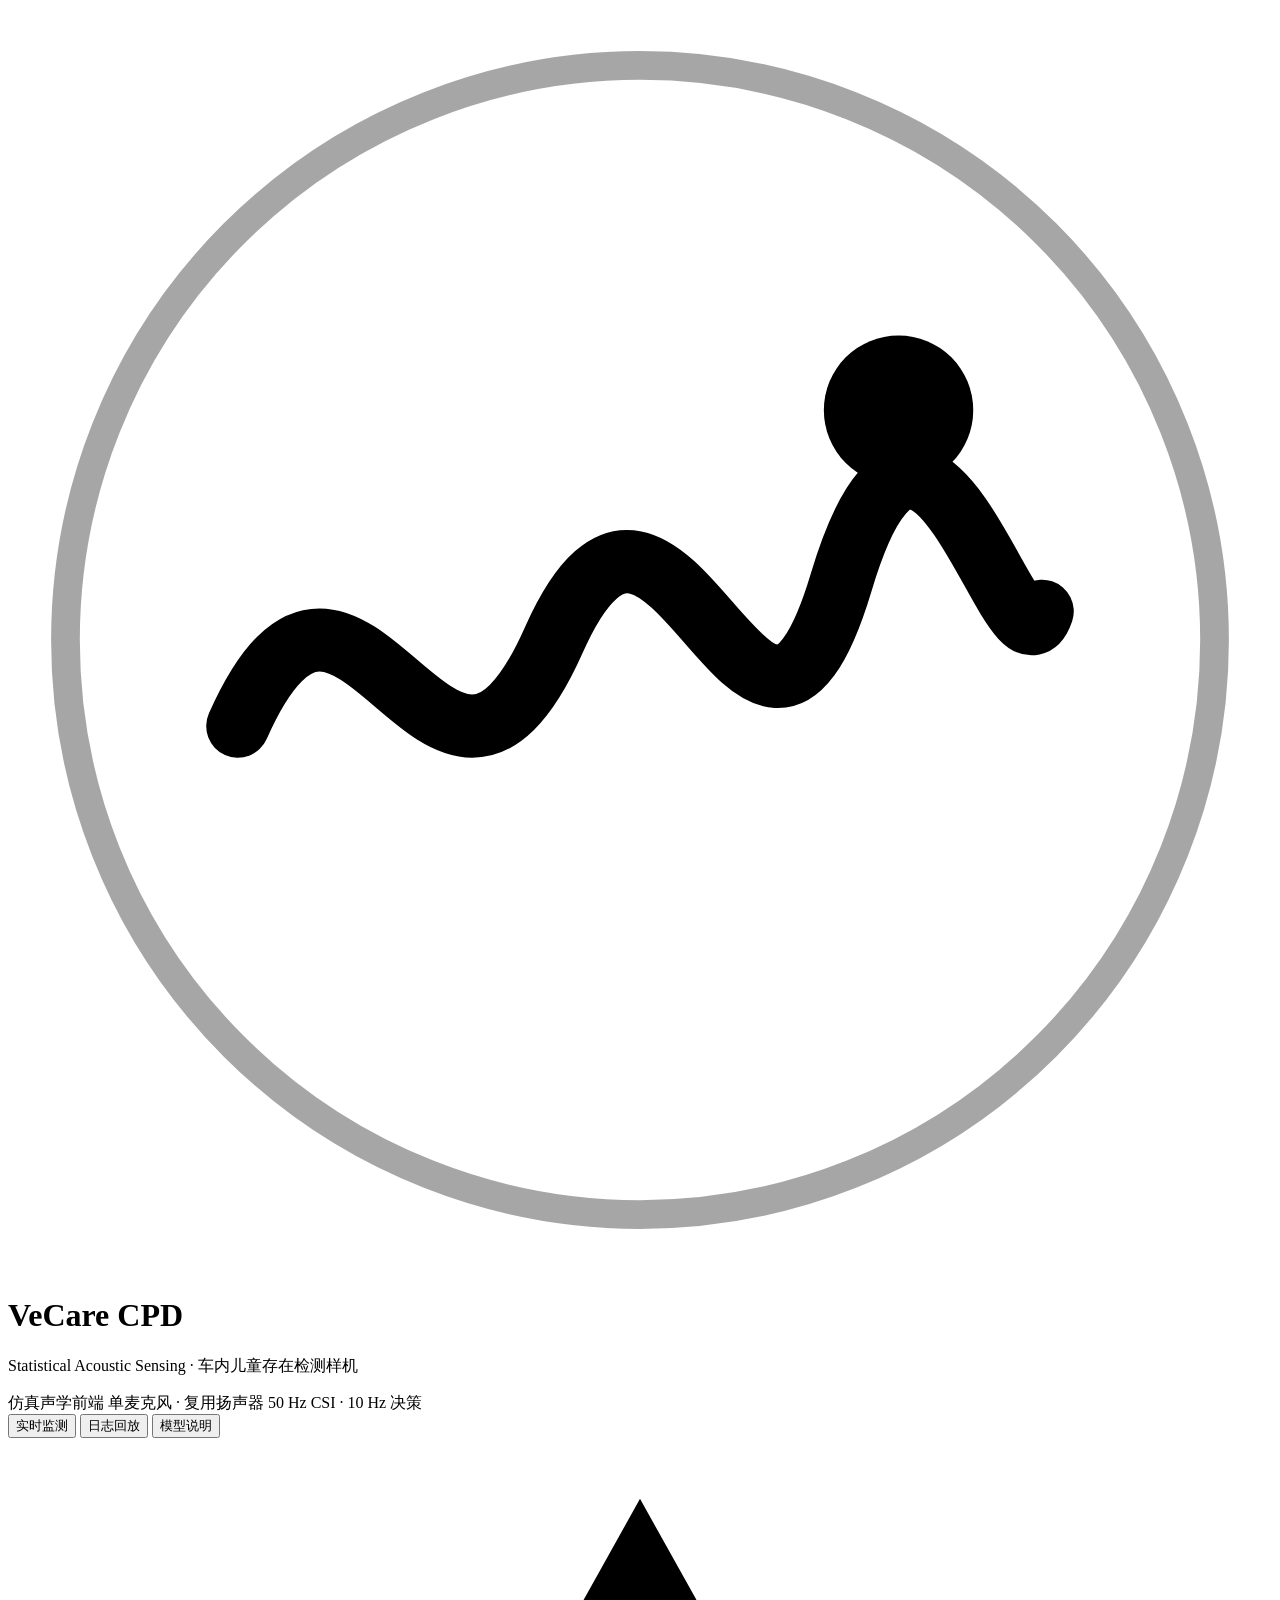
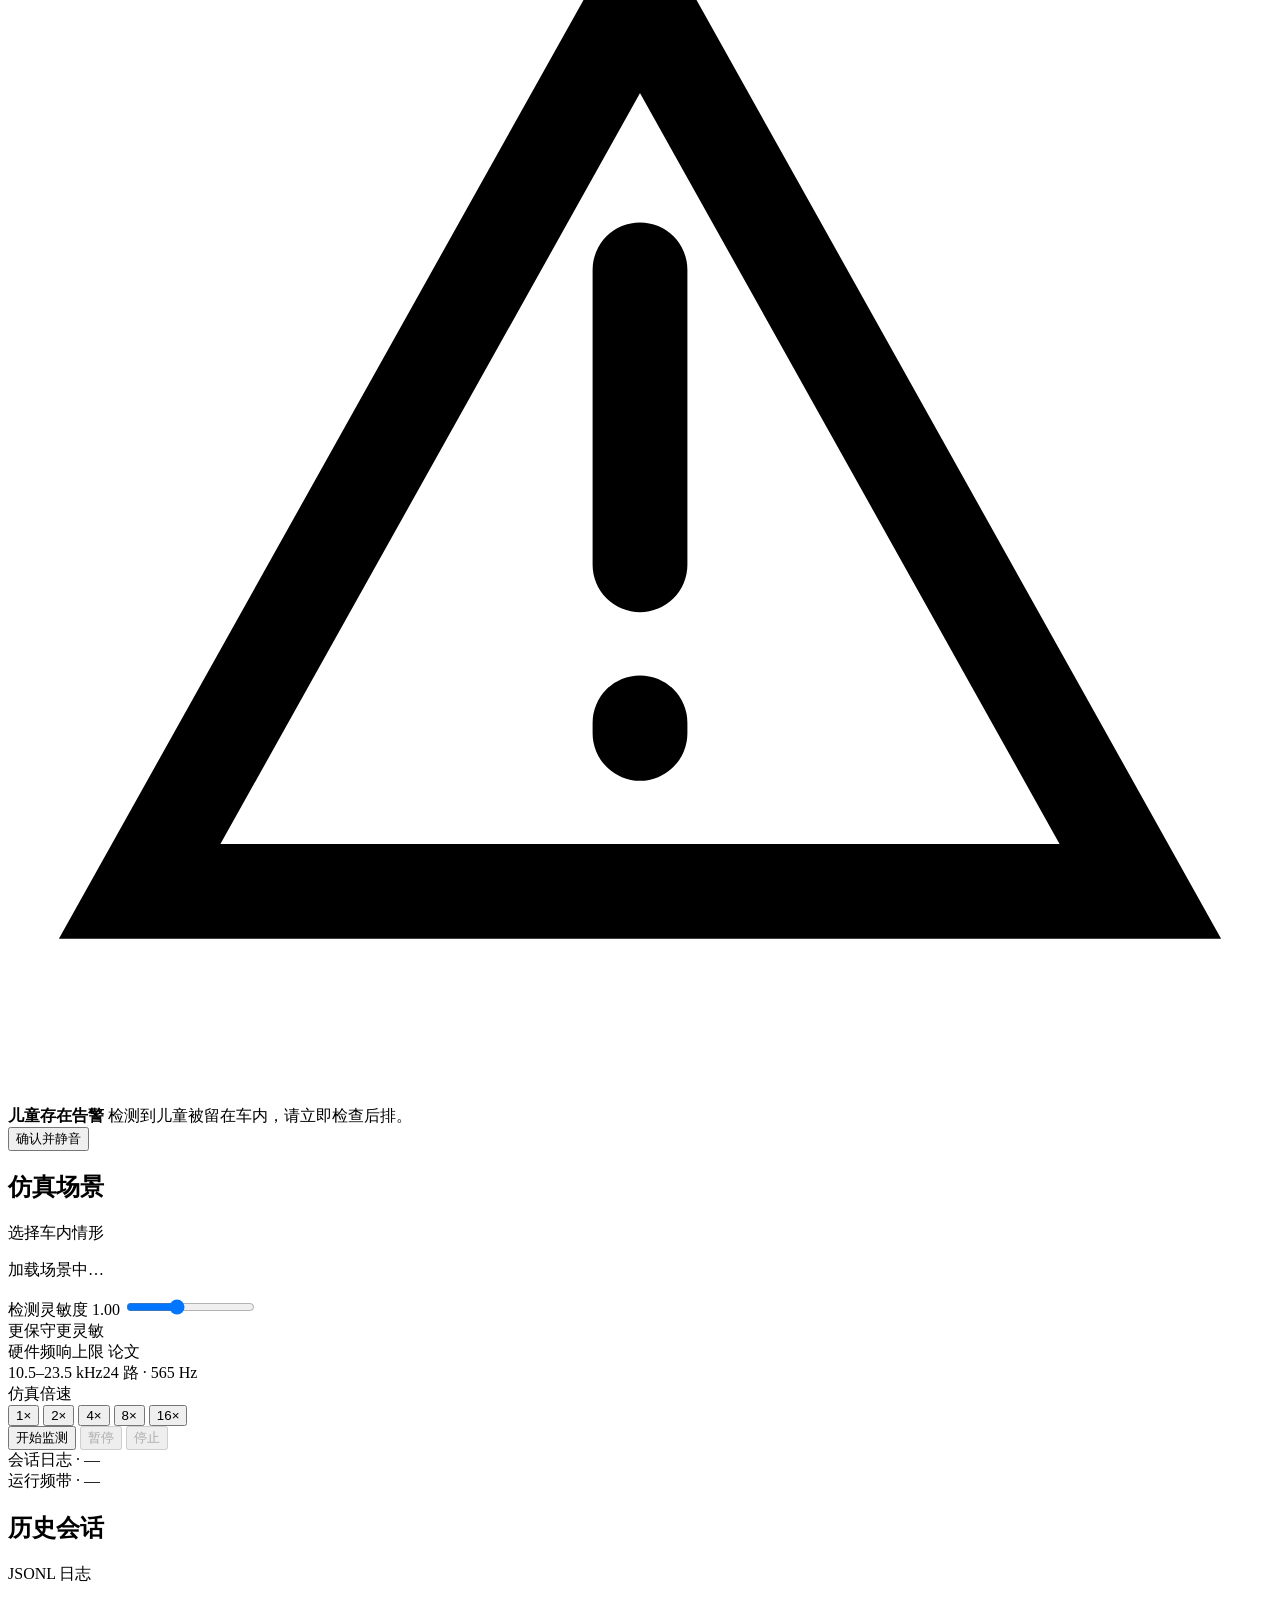
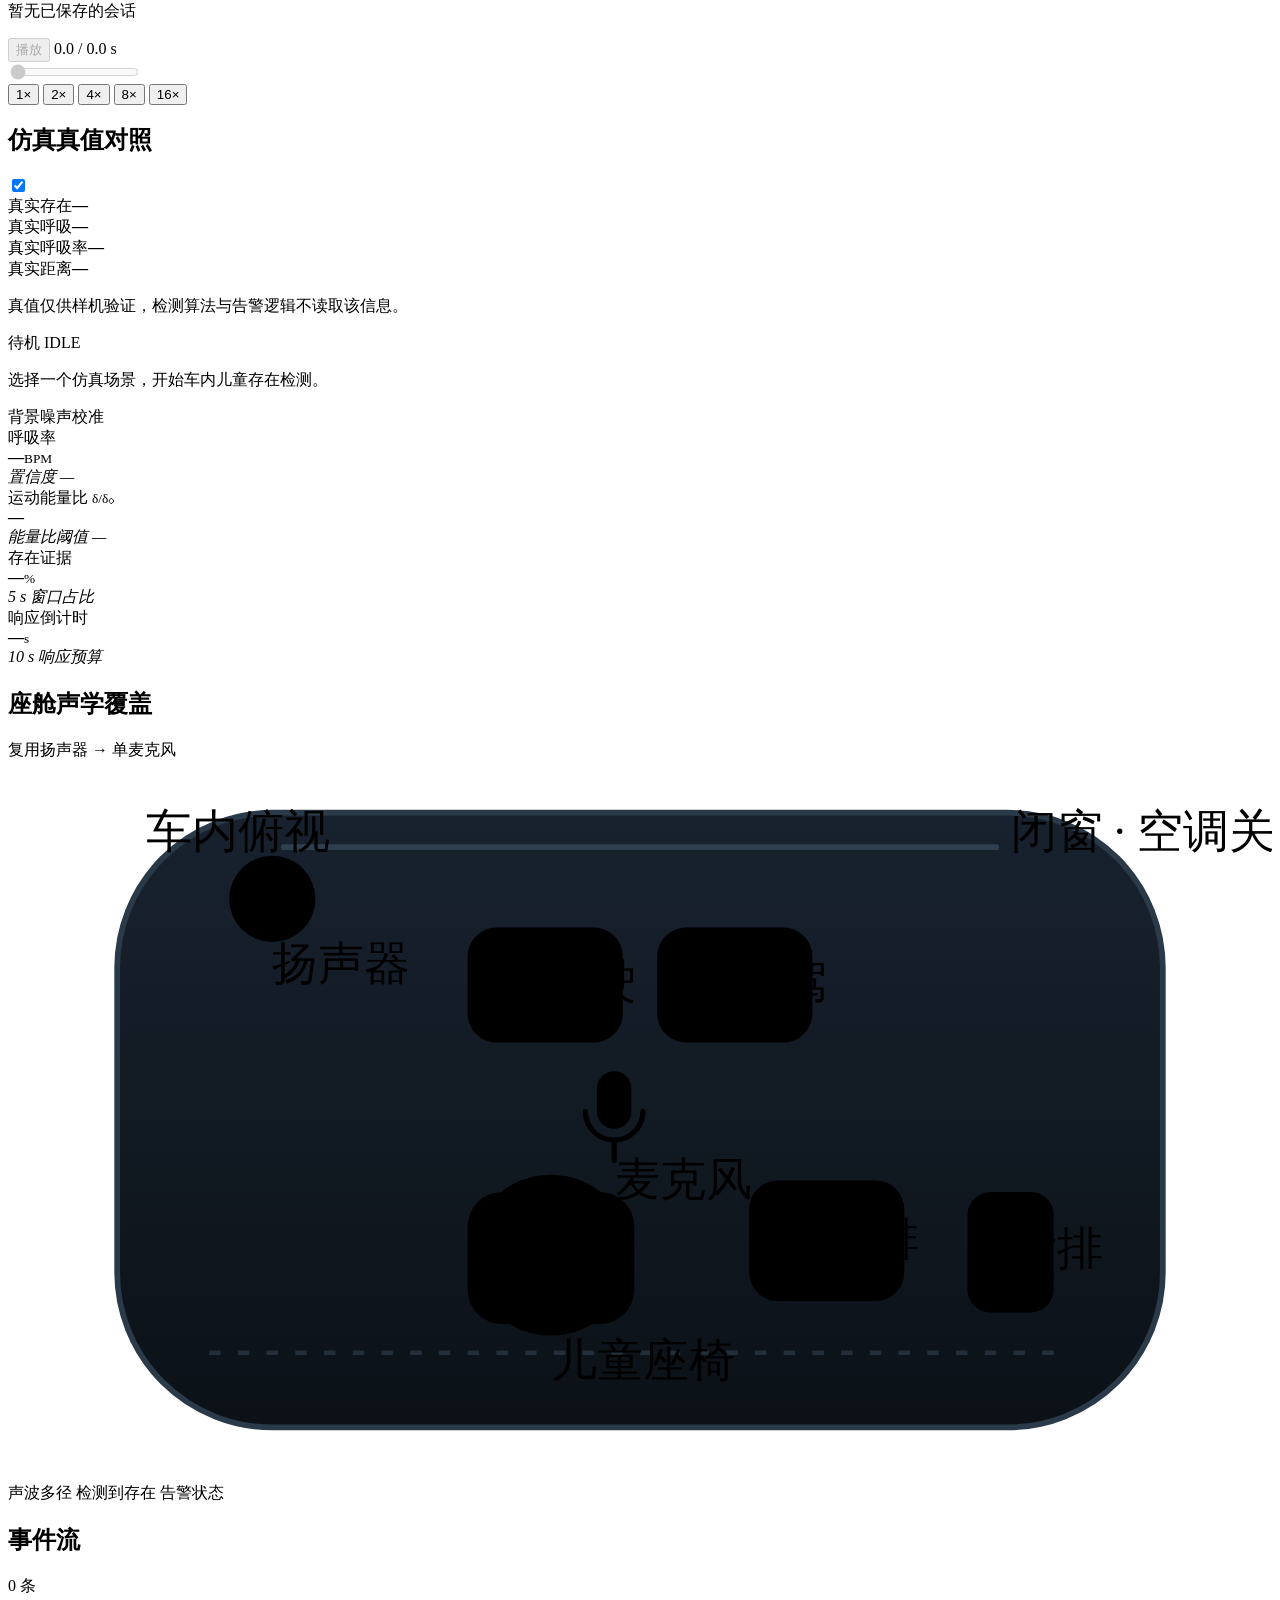
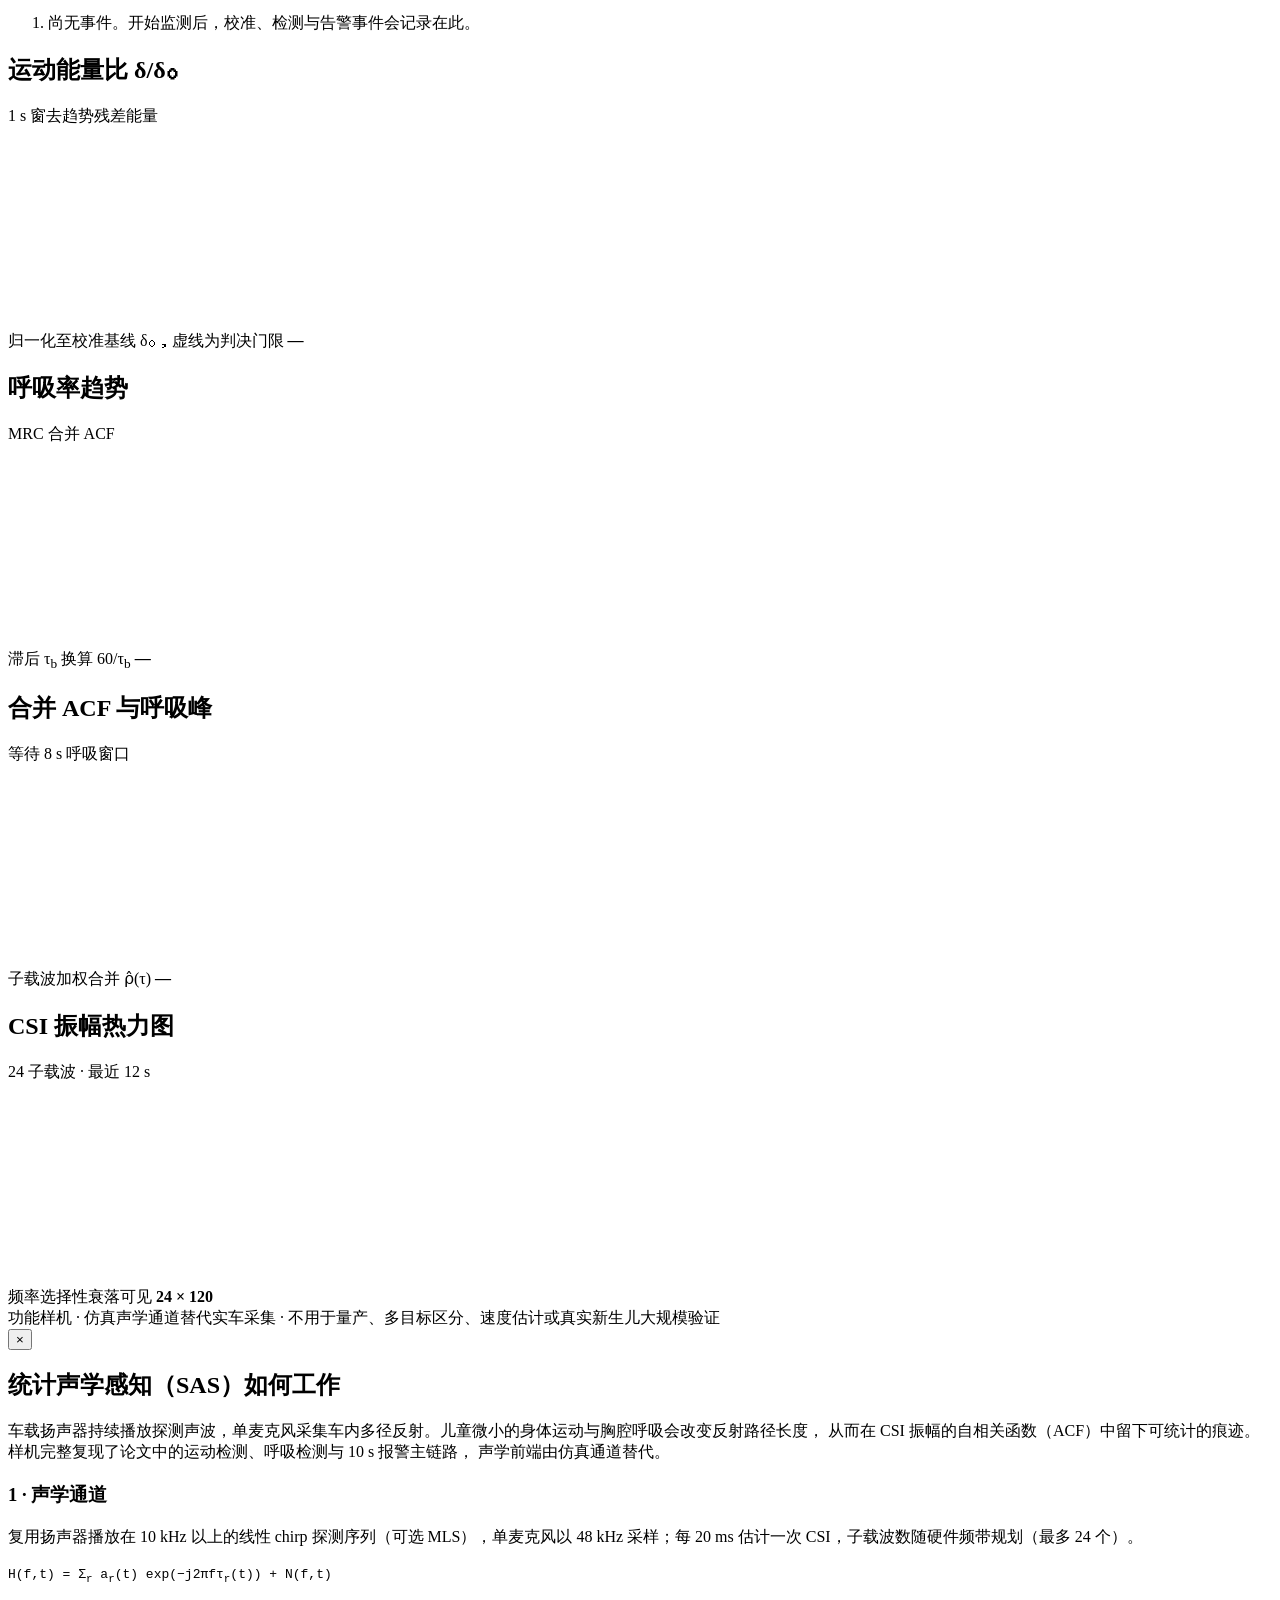
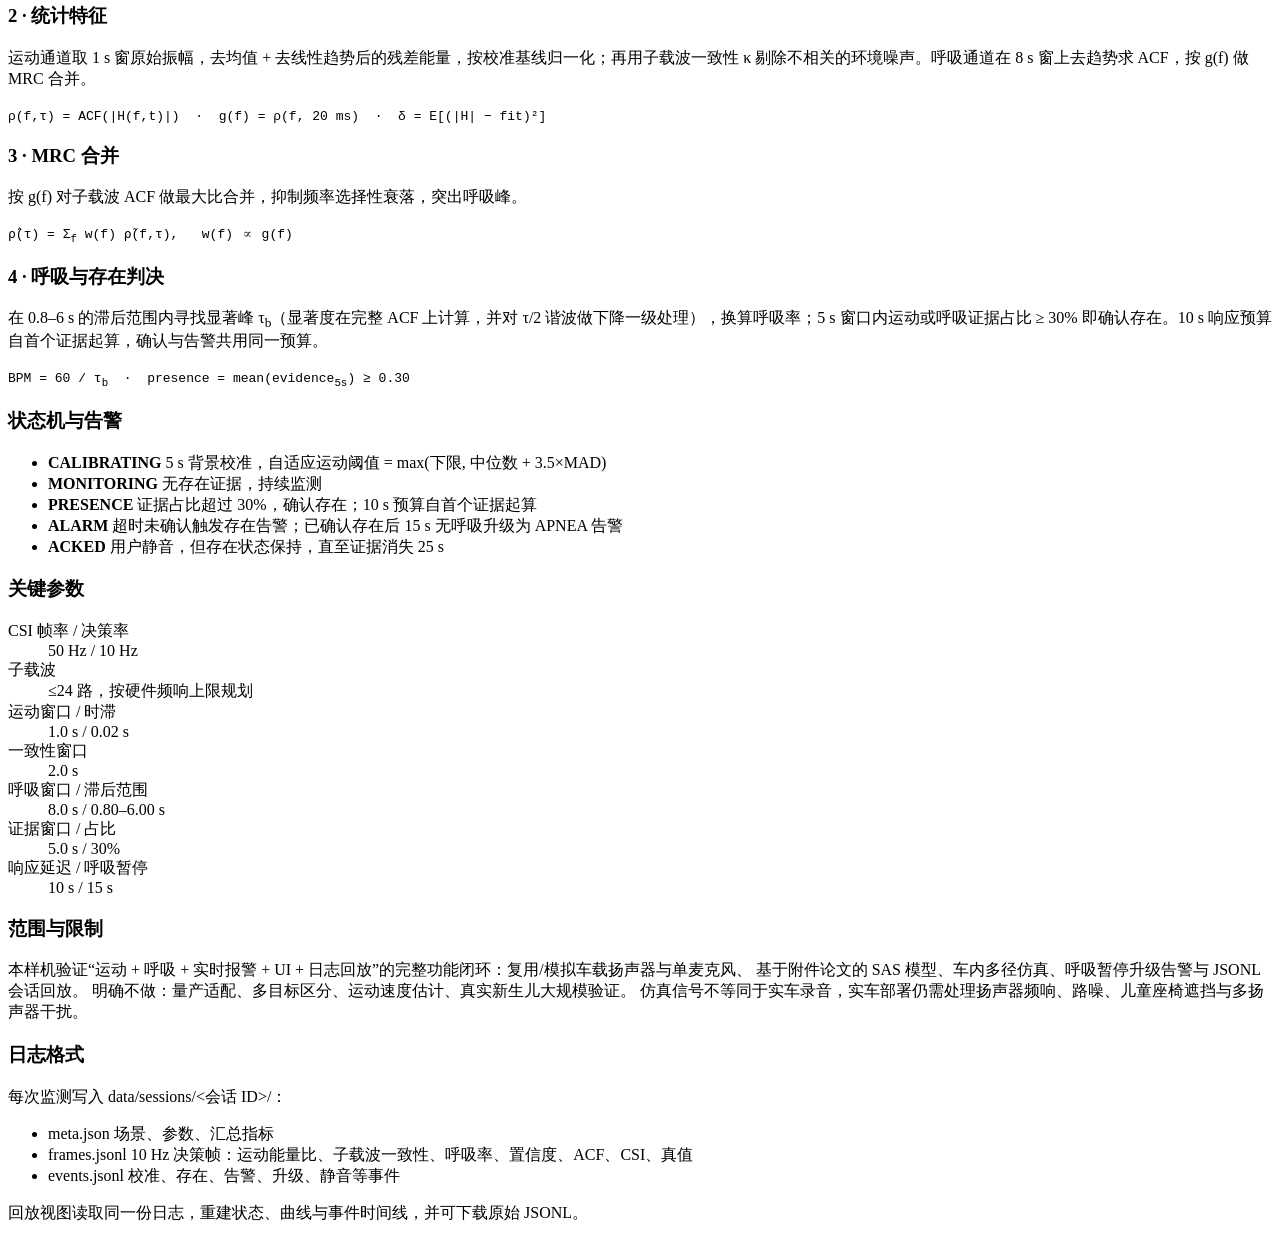
==== web/index.html @ 7400b335 "fix: 修复 ACK 后状态无法释放与响应预算越界，同步文档和示例会话" ====
<!DOCTYPE html>
<html lang="zh-CN">
<head>
<meta charset="utf-8">
<meta name="viewport" content="width=device-width, initial-scale=1">
<meta name="description" content="VeCare 统计声学感知（SAS）车内儿童存在检测功能样机">
<title>VeCare CPD · 车内儿童存在检测样机</title>
<link rel="stylesheet" href="/styles.css">
</head>
<body>
<div class="app">

  <header class="topbar">
    <div class="brand">
      <svg class="logo" viewBox="0 0 44 44" aria-hidden="true">
        <circle cx="22" cy="22" r="20" fill="none" stroke="currentColor" stroke-width="1" opacity=".35"/>
        <path d="M8 25c4-9 7 6 11-3s7 8 10-2 6 4 7 1" fill="none" stroke="currentColor" stroke-width="2.2" stroke-linecap="round"/>
        <circle cx="31" cy="14" r="2.6" fill="currentColor"/>
      </svg>
      <div class="brand-text">
        <h1>VeCare <span>CPD</span></h1>
        <p>Statistical Acoustic Sensing · 车内儿童存在检测样机</p>
      </div>
    </div>

    <div class="top-badges">
      <span class="badge"><i class="dot"></i>仿真声学前端</span>
      <span class="badge">单麦克风 · 复用扬声器</span>
      <span class="badge">50 Hz CSI · 10 Hz 决策</span>
    </div>

    <nav class="tabs" aria-label="视图切换">
      <button class="tab active" data-view="live">实时监测</button>
      <button class="tab" data-view="replay">日志回放</button>
      <button class="tab" data-view="about">模型说明</button>
    </nav>
  </header>

  <div id="alarmBanner" class="alarm-banner hidden">
    <div class="alarm-icon">
      <svg viewBox="0 0 24 24" aria-hidden="true"><path d="M12 3 2.5 20h19L12 3zm0 5.2v5.6m0 3v.2" fill="none" stroke="currentColor" stroke-width="1.8" stroke-linecap="round"/></svg>
    </div>
    <div class="alarm-copy">
      <b id="alarmTitle">儿童存在告警</b>
      <span id="alarmDetail">检测到儿童被留在车内，请立即检查后排。</span>
    </div>
    <button id="ackBtn" class="btn alarm-btn">确认并静音</button>
  </div>

  <main class="layout">
    <aside class="sidebar">

      <section class="card control-card" id="liveControls">
        <div class="card-head">
          <h2>仿真场景</h2>
          <span class="hint">选择车内情形</span>
        </div>
        <div id="scenarioList" class="scenario-list"></div>
        <p id="selectedScenarioNote" class="scenario-note">加载场景中…</p>

        <div class="field">
          <label for="sensitivity">检测灵敏度 <output id="sensitivityValue">1.00</output></label>
          <input type="range" id="sensitivity" min="0.5" max="1.8" step="0.05" value="1">
          <div class="field-scale"><span>更保守</span><span>更灵敏</span></div>
        </div>

        <div class="field">
          <label>硬件频响上限 <output id="bandValue">论文</output></label>
          <div class="chips" id="bandChips"></div>
          <div class="field-scale"><span id="bandRange">10.5–23.5 kHz</span><span id="bandCars">24 路 · 565 Hz</span></div>
        </div>

        <div class="field">
          <label>仿真倍速</label>
          <div class="chips" id="liveSpeedChips">
            <button class="chip active" data-speed="1">1×</button>
            <button class="chip" data-speed="2">2×</button>
            <button class="chip" data-speed="4">4×</button>
            <button class="chip" data-speed="8">8×</button>
            <button class="chip" data-speed="16">16×</button>
          </div>
        </div>

        <div class="actions">
          <button id="startBtn" class="btn primary">开始监测</button>
          <button id="pauseBtn" class="btn" disabled>暂停</button>
          <button id="stopBtn" class="btn ghost" disabled>停止</button>
        </div>
        <div class="session-line">会话日志 · <span id="sessionId" class="mono">—</span></div>
        <div class="session-line">运行频带 · <span id="bandRun" class="mono">—</span></div>
      </section>

      <section class="card control-card hidden" id="replayControls">
        <div class="card-head">
          <h2>历史会话</h2>
          <span class="hint">JSONL 日志</span>
        </div>
        <div id="sessionList" class="session-list">
          <p class="empty-note">暂无已保存的会话</p>
        </div>
        <div class="player">
          <div class="player-row">
            <button id="replayPlay" class="btn primary small" disabled>播放</button>
            <span class="player-time mono" id="replayTime">0.0 / 0.0 s</span>
          </div>
          <input type="range" id="replaySeek" class="seek" min="0" max="1" step="1" value="0" disabled>
          <div class="chips" id="replaySpeedChips">
            <button class="chip active" data-speed="1">1×</button>
            <button class="chip" data-speed="2">2×</button>
            <button class="chip" data-speed="4">4×</button>
            <button class="chip" data-speed="8">8×</button>
            <button class="chip" data-speed="16">16×</button>
          </div>
        </div>
        <div id="downloadLinks" class="downloads"></div>
      </section>

      <section class="card truth-card">
        <div class="card-head">
          <h2>仿真真值对照</h2>
          <label class="switch" title="检测链路不读取真值，仅用于样机验证">
            <input type="checkbox" id="truthToggle" checked>
            <span></span>
          </label>
        </div>
        <div class="truth-grid" id="truthGrid">
          <div><span>真实存在</span><b id="truthPresent">—</b></div>
          <div><span>真实呼吸</span><b id="truthBreathing">—</b></div>
          <div><span>真实呼吸率</span><b id="truthBpm">—</b></div>
          <div><span>真实距离</span><b id="truthDistance">—</b></div>
        </div>
        <p class="note">真值仅供样机验证，检测算法与告警逻辑不读取该信息。</p>
      </section>

    </aside>

    <div class="main">

      <section class="hero card" id="hero">
        <div class="hero-left">
          <div class="state-row">
            <span id="stateDot" class="state-dot idle"></span>
            <span id="stateLabel" class="state-label">待机</span>
            <span id="stateMode" class="state-mode">IDLE</span>
          </div>
          <p id="stateSub" class="state-sub">选择一个仿真场景，开始车内儿童存在检测。</p>
          <div class="calib-wrap" id="calibWrap">
            <div class="calib-bar"><i id="calibBar"></i></div>
            <span id="calibText">背景噪声校准</span>
          </div>
        </div>

        <div class="hero-metrics">
          <div class="metric">
            <span>呼吸率</span>
            <div class="metric-value"><b id="bpmValue">—</b><small>BPM</small></div>
            <div class="mini-bar"><i id="confBar"></i></div>
            <em id="confText">置信度 —</em>
          </div>
          <div class="metric">
            <span>运动能量比 <small>δ/δ₀</small></span>
            <div class="metric-value"><b id="motionValue">—</b></div>
            <div class="mini-bar"><i id="motionBar"></i></div>
            <em id="motionText">能量比阈值 —</em>
          </div>
          <div class="metric">
            <span>存在证据</span>
            <div class="metric-value"><b id="scoreValue">—</b><small>%</small></div>
            <div class="mini-bar"><i id="scoreBar"></i></div>
            <em>5 s 窗口占比</em>
          </div>
          <div class="metric">
            <span>响应倒计时</span>
            <div class="metric-value"><b id="countdownValue">—</b><small>s</small></div>
            <div class="mini-bar"><i id="countdownBar"></i></div>
            <em id="countdownText">10 s 响应预算</em>
          </div>
        </div>
      </section>

      <div class="mid-grid">
        <section class="card cabin-card">
          <div class="card-head">
            <h2>座舱声学覆盖</h2>
            <span class="hint">复用扬声器 → 单麦克风</span>
          </div>
          <div id="cabinStage" class="cabin-stage">
            <svg viewBox="0 0 440 250" aria-hidden="true">
              <defs>
                <linearGradient id="bodyFill" x1="0" y1="0" x2="0" y2="1">
                  <stop offset="0%" stop-color="#18222e"/>
                  <stop offset="100%" stop-color="#0b1117"/>
                </linearGradient>
                <radialGradient id="seatGlow">
                  <stop offset="0%" stop-color="#47e0c0" stop-opacity=".55"/>
                  <stop offset="100%" stop-color="#47e0c0" stop-opacity="0"/>
                </radialGradient>
              </defs>

              <rect x="38" y="18" width="364" height="214" rx="54" fill="url(#bodyFill)" stroke="#2b3a49" stroke-width="2"/>
              <path d="M96 30h248" stroke="#3a4c5f" stroke-width="2" stroke-linecap="round" opacity=".7"/>
              <path d="M70 206h300" stroke="#314252" stroke-width="1.5" stroke-dasharray="4 6" opacity=".6"/>

              <g class="seat seat-front">
                <rect x="160" y="58" width="54" height="40" rx="10"/>
                <rect x="226" y="58" width="54" height="40" rx="10"/>
                <text x="187" y="82">驾驶</text>
                <text x="253" y="82">副驾</text>
              </g>

              <g id="childSeat" class="seat seat-child">
                <rect x="160" y="150" width="58" height="46" rx="12"/>
                <rect x="170" y="188" width="38" height="8" rx="4" class="seat-base"/>
                <path d="M179 166h20M179 176h14" stroke="currentColor" stroke-width="2" stroke-linecap="round" opacity=".55"/>
                <text x="189" y="214">儿童座椅</text>
                <circle id="childHalo" cx="189" cy="172" r="40" fill="url(#seatGlow)" opacity="0"/>
              </g>

              <g class="seat seat-rear">
                <rect x="258" y="146" width="54" height="42" rx="10"/>
                <rect x="334" y="150" width="30" height="42" rx="8"/>
                <text x="285" y="172">后排</text>
                <text x="349" y="175">后排</text>
              </g>

              <g id="speakerNode" class="device speaker">
                <circle cx="92" cy="48" r="15"/>
                <path d="M86 43l7-4v13l-7-4z" fill="currentColor"/>
                <path d="M96 42c3 3 3 7 0 10M99 39c5 5 5 13 0 18" fill="none" stroke="currentColor" stroke-width="1.6" stroke-linecap="round"/>
                <text x="92" y="76">扬声器</text>
              </g>

              <g id="micNode" class="device mic">
                <rect x="205" y="108" width="12" height="20" rx="6"/>
                <path d="M201 122a10 10 0 0 0 20 0M211 132v7" fill="none" stroke="currentColor" stroke-width="1.8" stroke-linecap="round"/>
                <text x="211" y="151">麦克风</text>
              </g>

              <g id="waves" class="waves">
                <path d="M104 54c40 18 70 34 96 62" fill="none"/>
                <path d="M104 54c46 32 74 56 100 86" fill="none"/>
                <path d="M120 62c50 36 64 74 66 96" fill="none"/>
                <path d="M224 124c-8 10-18 18-28 24" fill="none"/>
                <path d="M232 122c8 12 14 22 18 30" fill="none"/>
              </g>

              <g id="alarmPulse" class="alarm-pulse">
                <circle cx="189" cy="172" r="28"/>
              </g>

              <text x="48" y="30" class="svg-label">车内俯视</text>
              <text x="349" y="30" class="svg-label">闭窗 · 空调关闭</text>
            </svg>
          </div>
          <div class="cabin-legend">
            <span><i class="lg lg-wave"></i>声波多径</span>
            <span><i class="lg lg-presence"></i>检测到存在</span>
            <span><i class="lg lg-alarm"></i>告警状态</span>
          </div>
        </section>

        <section class="card events-card">
          <div class="card-head">
            <h2>事件流</h2>
            <span class="hint" id="eventCount">0 条</span>
          </div>
          <ol id="eventList" class="event-list">
            <li class="event-empty">尚无事件。开始监测后，校准、检测与告警事件会记录在此。</li>
          </ol>
        </section>
      </div>

      <div class="charts-grid">
        <section class="card chart-card">
          <div class="card-head">
            <h2>运动能量比 δ/δ₀</h2>
            <span class="hint">1 s 窗去趋势残差能量</span>
          </div>
          <canvas id="motionChart" height="200"></canvas>
          <div class="chart-foot">
            <span>归一化至校准基线 δ₀，虚线为判决门限</span>
            <b id="motionFoot" class="mono">—</b>
          </div>
        </section>

        <section class="card chart-card">
          <div class="card-head">
            <h2>呼吸率趋势</h2>
            <span class="hint">MRC 合并 ACF</span>
          </div>
          <canvas id="bpmChart" height="200"></canvas>
          <div class="chart-foot">
            <span>滞后 τ<sub>b</sub> 换算 60/τ<sub>b</sub></span>
            <b id="bpmFoot" class="mono">—</b>
          </div>
        </section>

        <section class="card chart-card">
          <div class="card-head">
            <h2>合并 ACF 与呼吸峰</h2>
            <span class="hint" id="acfHint">等待 8 s 呼吸窗口</span>
          </div>
          <canvas id="acfChart" height="200"></canvas>
          <div class="chart-foot">
            <span>子载波加权合并 ρ̂(τ)</span>
            <b id="acfFoot" class="mono">—</b>
          </div>
        </section>

        <section class="card chart-card">
          <div class="card-head">
            <h2>CSI 振幅热力图</h2>
            <span class="hint">24 子载波 · 最近 12 s</span>
          </div>
          <canvas id="heatmap" height="200"></canvas>
          <div class="chart-foot">
            <span>频率选择性衰落可见</span>
            <b class="mono" id="heatFoot">24 × 120</b>
          </div>
        </section>
      </div>

      <footer class="disclaimer">
        功能样机 · 仿真声学通道替代实车采集 · 不用于量产、多目标区分、速度估计或真实新生儿大规模验证
      </footer>
    </div>
  </main>

  <section id="aboutView" class="about-view hidden">
    <div class="about-inner">
      <button id="aboutClose" class="about-close" aria-label="关闭">×</button>
      <h2>统计声学感知（SAS）如何工作</h2>
      <p class="lead">
        车载扬声器持续播放探测声波，单麦克风采集车内多径反射。儿童微小的身体运动与胸腔呼吸会改变反射路径长度，
        从而在 CSI 振幅的自相关函数（ACF）中留下可统计的痕迹。样机完整复现了论文中的运动检测、呼吸检测与 10 s 报警主链路，
        声学前端由仿真通道替代。
      </p>

      <div class="about-grid">
        <div class="about-card">
          <h3>1 · 声学通道</h3>
          <p>复用扬声器播放在 10 kHz 以上的线性 chirp 探测序列（可选 MLS），单麦克风以 48 kHz 采样；每 20 ms 估计一次 CSI，子载波数随硬件频带规划（最多 24 个）。</p>
          <code>H(f,t) = Σ<sub>r</sub> a<sub>r</sub>(t) exp(−j2πfτ<sub>r</sub>(t)) + N(f,t)</code>
        </div>
        <div class="about-card">
          <h3>2 · 统计特征</h3>
          <p>运动通道取 1 s 窗原始振幅，去均值 + 去线性趋势后的残差能量，按校准基线归一化；再用子载波一致性 κ 剔除不相关的环境噪声。呼吸通道在 8 s 窗上去趋势求 ACF，按 g(f) 做 MRC 合并。</p>
          <code>ρ(f,τ) = ACF(|H(f,t)|) &nbsp;·&nbsp; g(f) = ρ(f, 20 ms) &nbsp;·&nbsp; δ = E[(|H| − fit)²]</code>
        </div>
        <div class="about-card">
          <h3>3 · MRC 合并</h3>
          <p>按 g(f) 对子载波 ACF 做最大比合并，抑制频率选择性衰落，突出呼吸峰。</p>
          <code>ρ̂(τ) = Σ<sub>f</sub> w(f) ρ̃(f,τ), &nbsp; w(f) ∝ g(f)</code>
        </div>
        <div class="about-card">
          <h3>4 · 呼吸与存在判决</h3>
          <p>在 0.8–6 s 的滞后范围内寻找显著峰 τ<sub>b</sub>（显著度在完整 ACF 上计算，并对 τ/2 谐波做下降一级处理），换算呼吸率；5 s 窗口内运动或呼吸证据占比 ≥ 30% 即确认存在。10 s 响应预算自首个证据起算，确认与告警共用同一预算。</p>
          <code>BPM = 60 / τ<sub>b</sub> &nbsp;·&nbsp; presence = mean(evidence<sub>5s</sub>) ≥ 0.30</code>
        </div>
      </div>

      <div class="about-columns">
        <div class="about-card">
          <h3>状态机与告警</h3>
          <ul class="about-list">
            <li><b>CALIBRATING</b> 5 s 背景校准，自适应运动阈值 = max(下限, 中位数 + 3.5×MAD)</li>
            <li><b>MONITORING</b> 无存在证据，持续监测</li>
            <li><b>PRESENCE</b> 证据占比超过 30%，确认存在；10 s 预算自首个证据起算</li>
            <li><b>ALARM</b> 超时未确认触发存在告警；已确认存在后 15 s 无呼吸升级为 APNEA 告警</li>
            <li><b>ACKED</b> 用户静音，但存在状态保持，直至证据消失 25 s</li>
          </ul>
        </div>
        <div class="about-card">
          <h3>关键参数</h3>
          <dl class="param-list">
            <div><dt>CSI 帧率 / 决策率</dt><dd>50 Hz / 10 Hz</dd></div>
            <div><dt>子载波</dt><dd>≤24 路，按硬件频响上限规划</dd></div>
            <div><dt>运动窗口 / 时滞</dt><dd>1.0 s / 0.02 s</dd></div>
            <div><dt>一致性窗口</dt><dd>2.0 s</dd></div>
            <div><dt>呼吸窗口 / 滞后范围</dt><dd>8.0 s / 0.80–6.00 s</dd></div>
            <div><dt>证据窗口 / 占比</dt><dd>5.0 s / 30%</dd></div>
            <div><dt>响应延迟 / 呼吸暂停</dt><dd>10 s / 15 s</dd></div>
          </dl>
        </div>
      </div>

      <div class="about-card scope">
        <h3>范围与限制</h3>
        <p>
          本样机验证“运动 + 呼吸 + 实时报警 + UI + 日志回放”的完整功能闭环：复用/模拟车载扬声器与单麦克风、
          基于附件论文的 SAS 模型、车内多径仿真、呼吸暂停升级告警与 JSONL 会话回放。
          明确不做：量产适配、多目标区分、运动速度估计、真实新生儿大规模验证。
          仿真信号不等同于实车录音，实车部署仍需处理扬声器频响、路噪、儿童座椅遮挡与多扬声器干扰。
        </p>
      </div>

      <div class="about-card scope">
        <h3>日志格式</h3>
        <p>每次监测写入 <span class="mono">data/sessions/&lt;会话 ID&gt;/</span>：</p>
        <ul class="about-list">
          <li><span class="mono">meta.json</span> 场景、参数、汇总指标</li>
          <li><span class="mono">frames.jsonl</span> 10 Hz 决策帧：运动能量比、子载波一致性、呼吸率、置信度、ACF、CSI、真值</li>
          <li><span class="mono">events.jsonl</span> 校准、存在、告警、升级、静音等事件</li>
        </ul>
        <p>回放视图读取同一份日志，重建状态、曲线与事件时间线，并可下载原始 JSONL。</p>
      </div>
    </div>
  </section>

</div>
<script src="/app.js"></script>
</body>
</html>
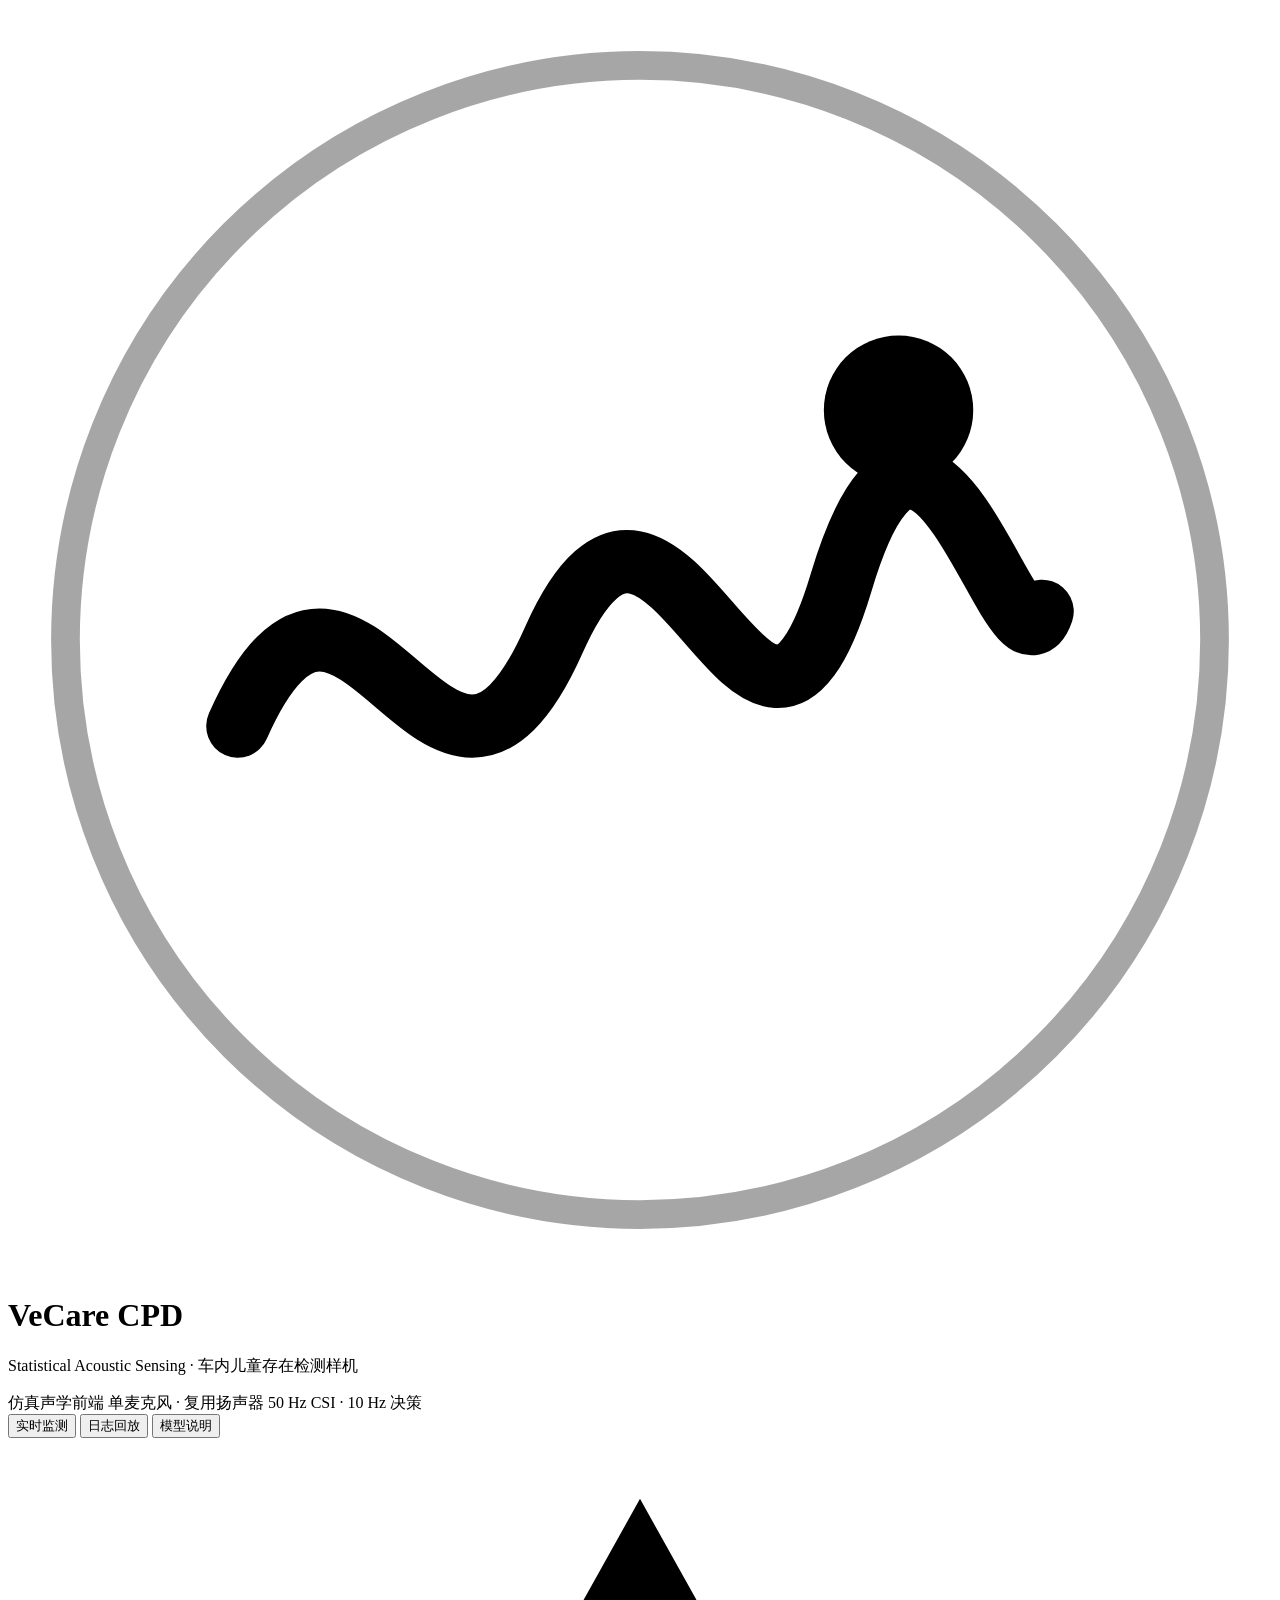
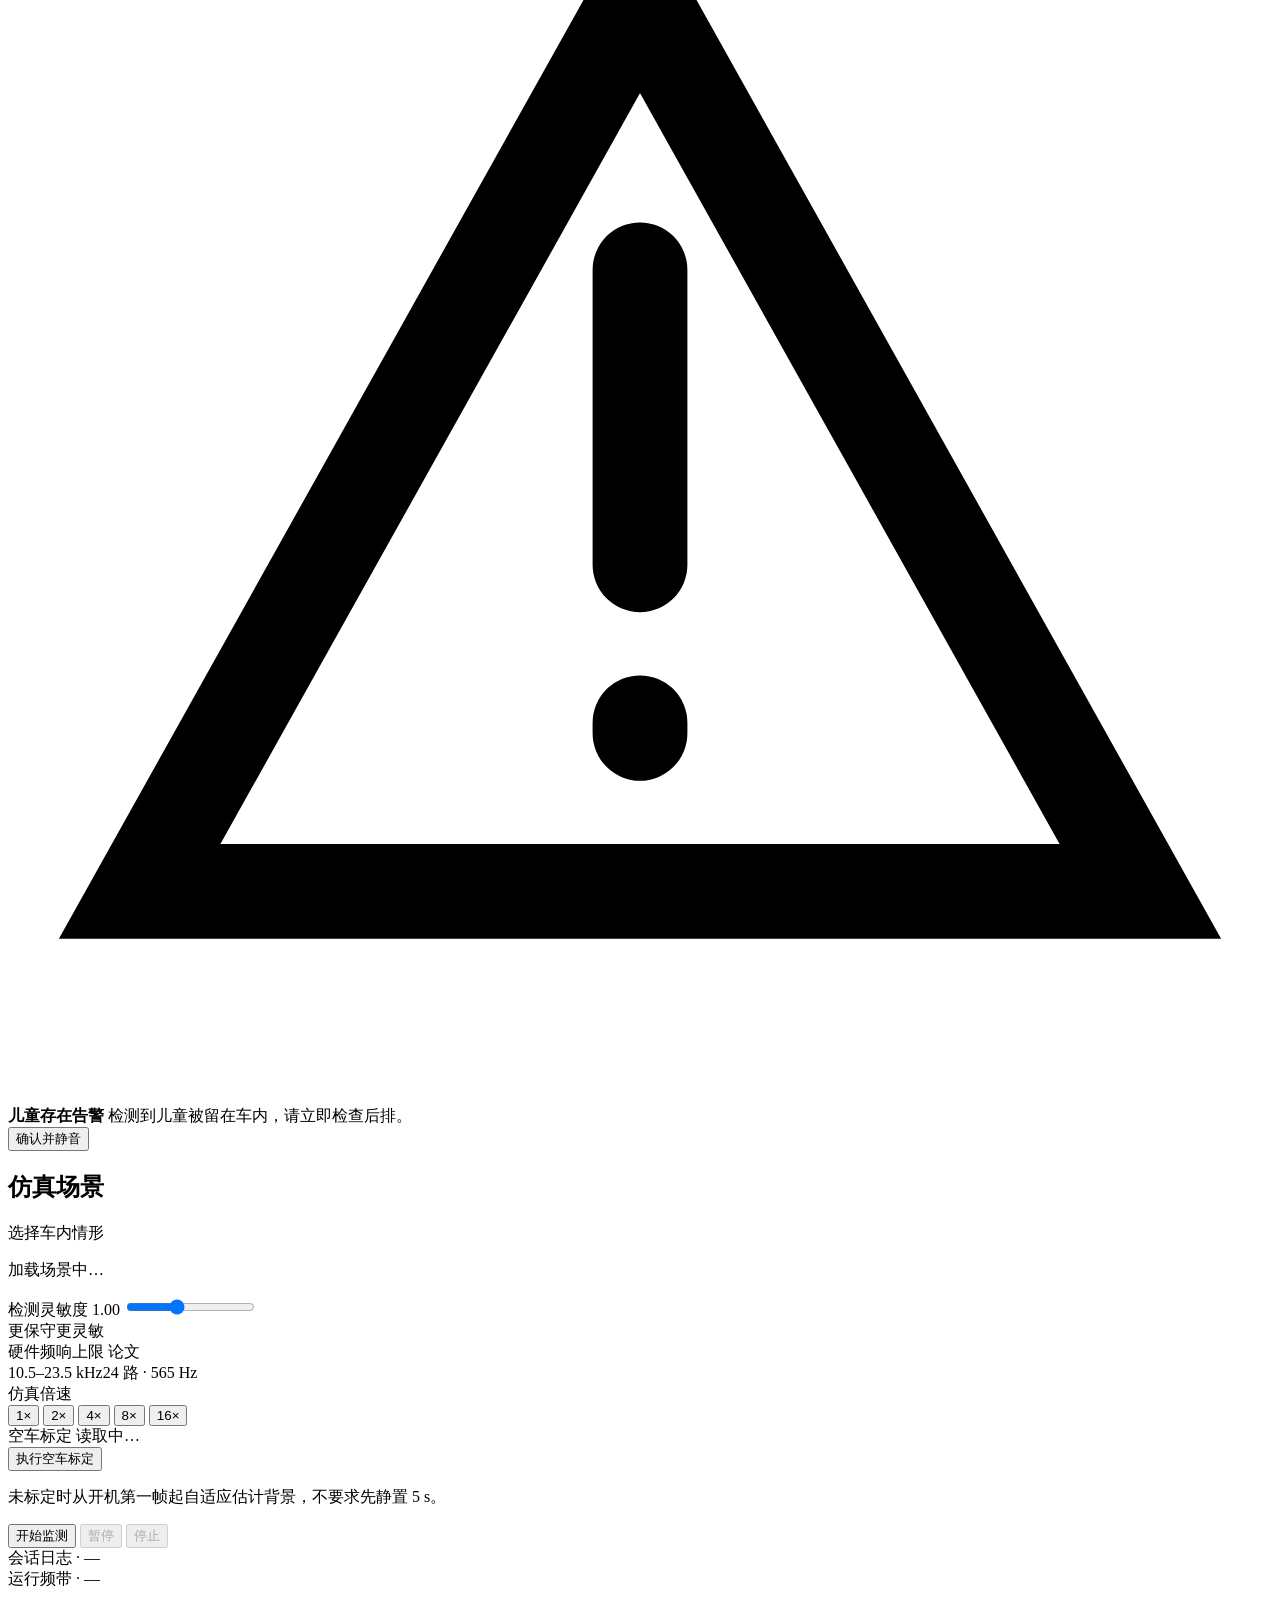
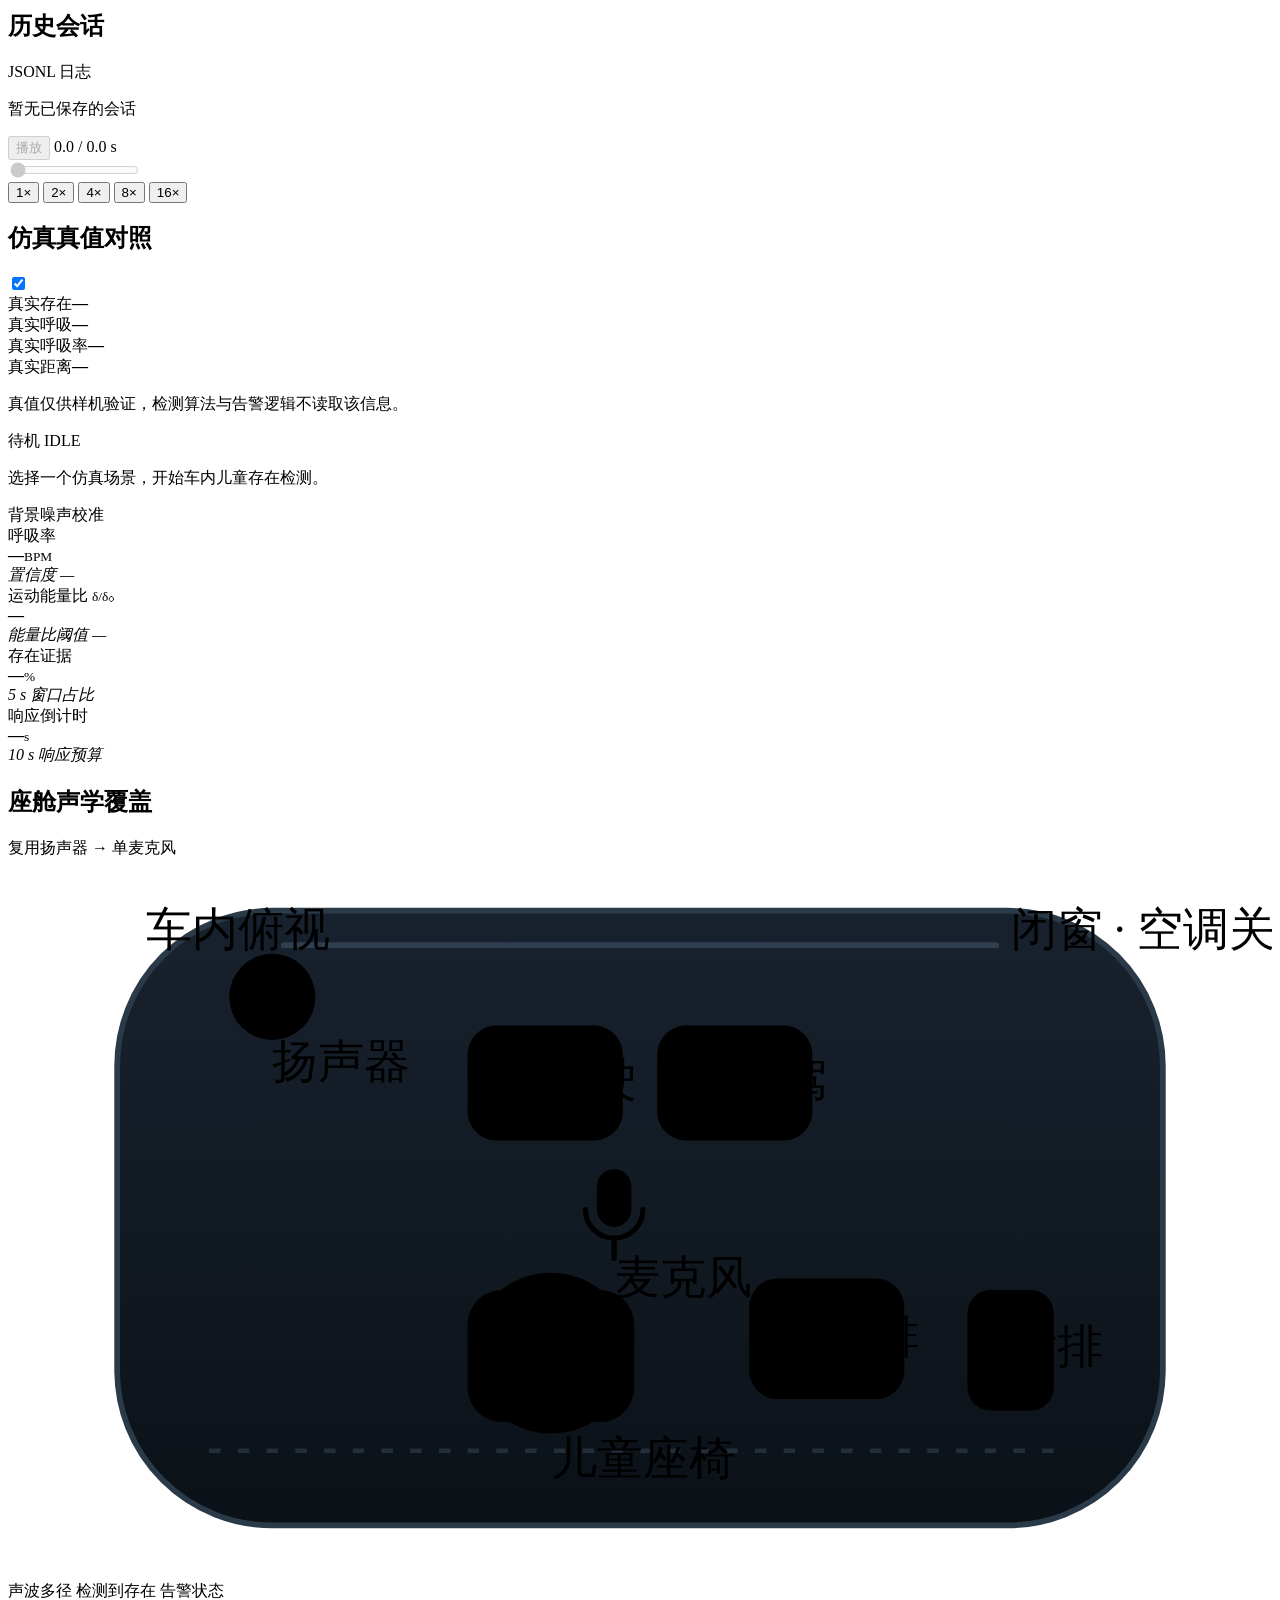
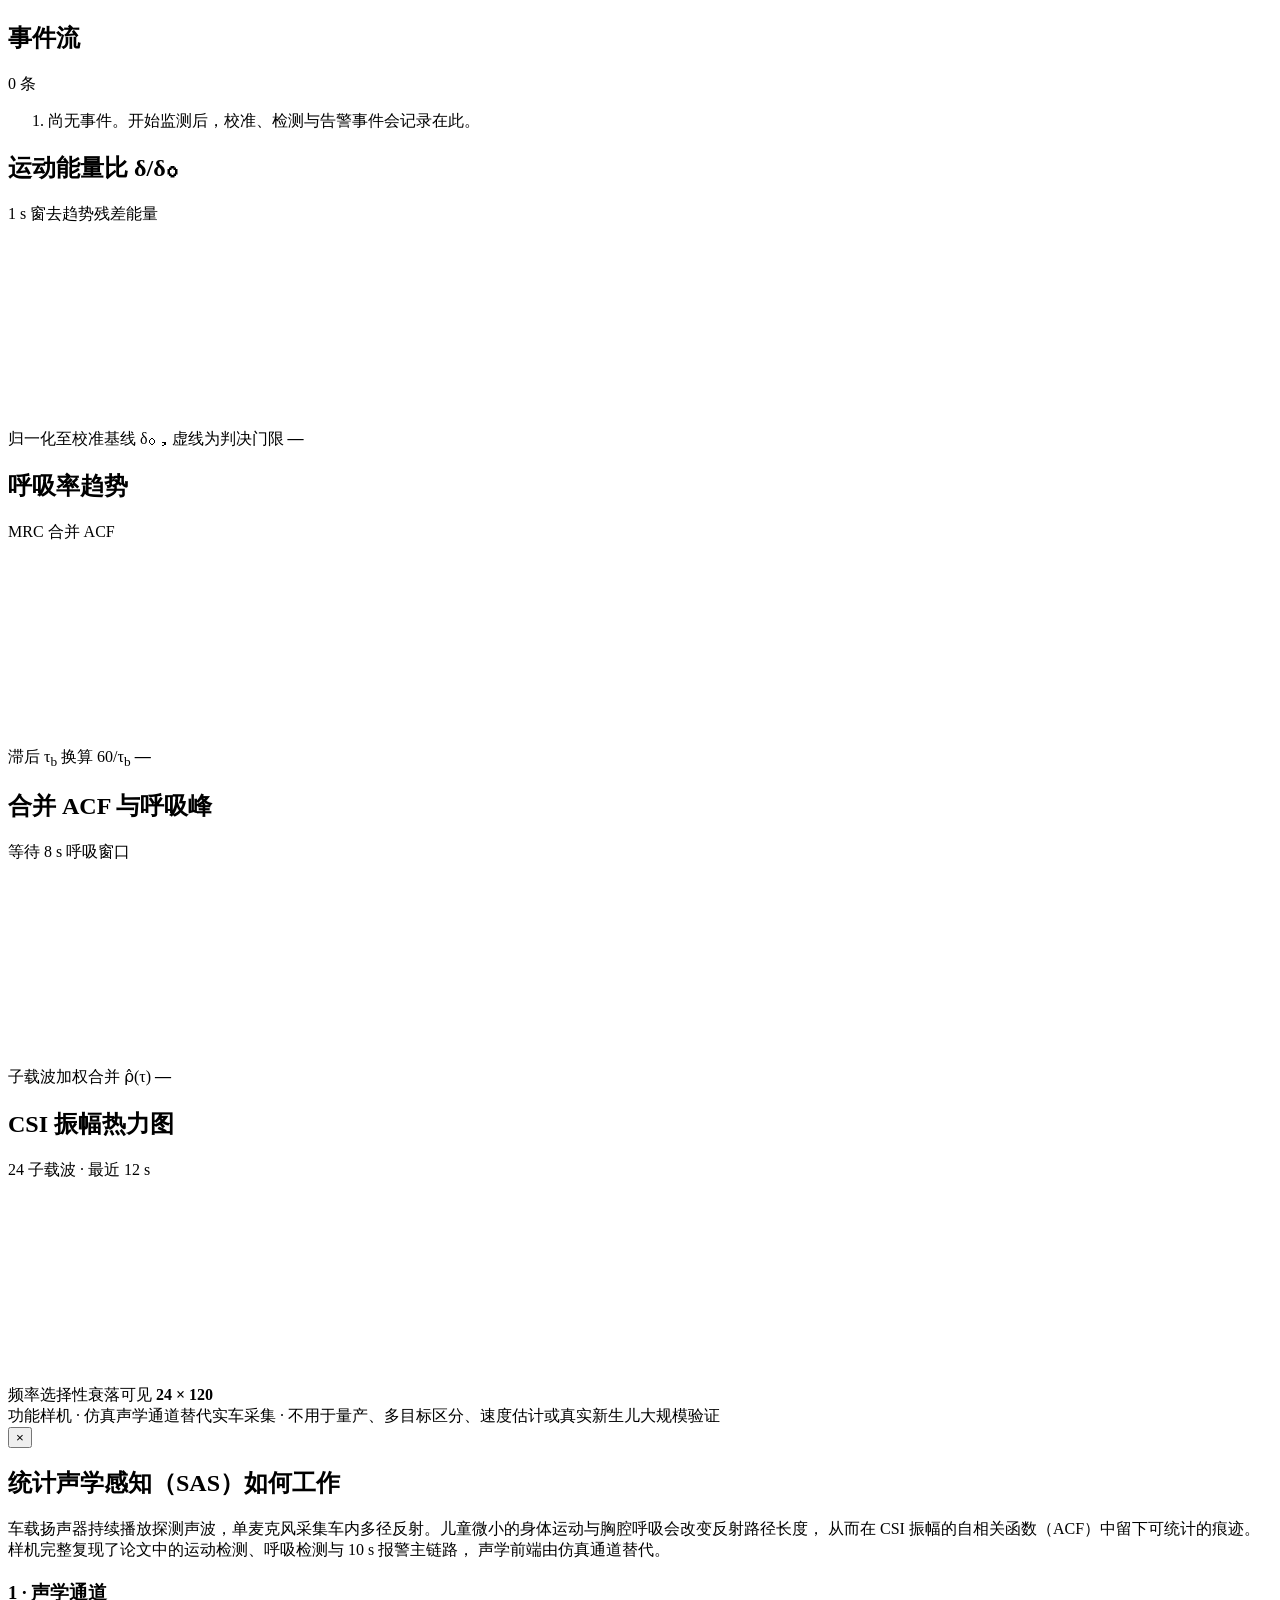
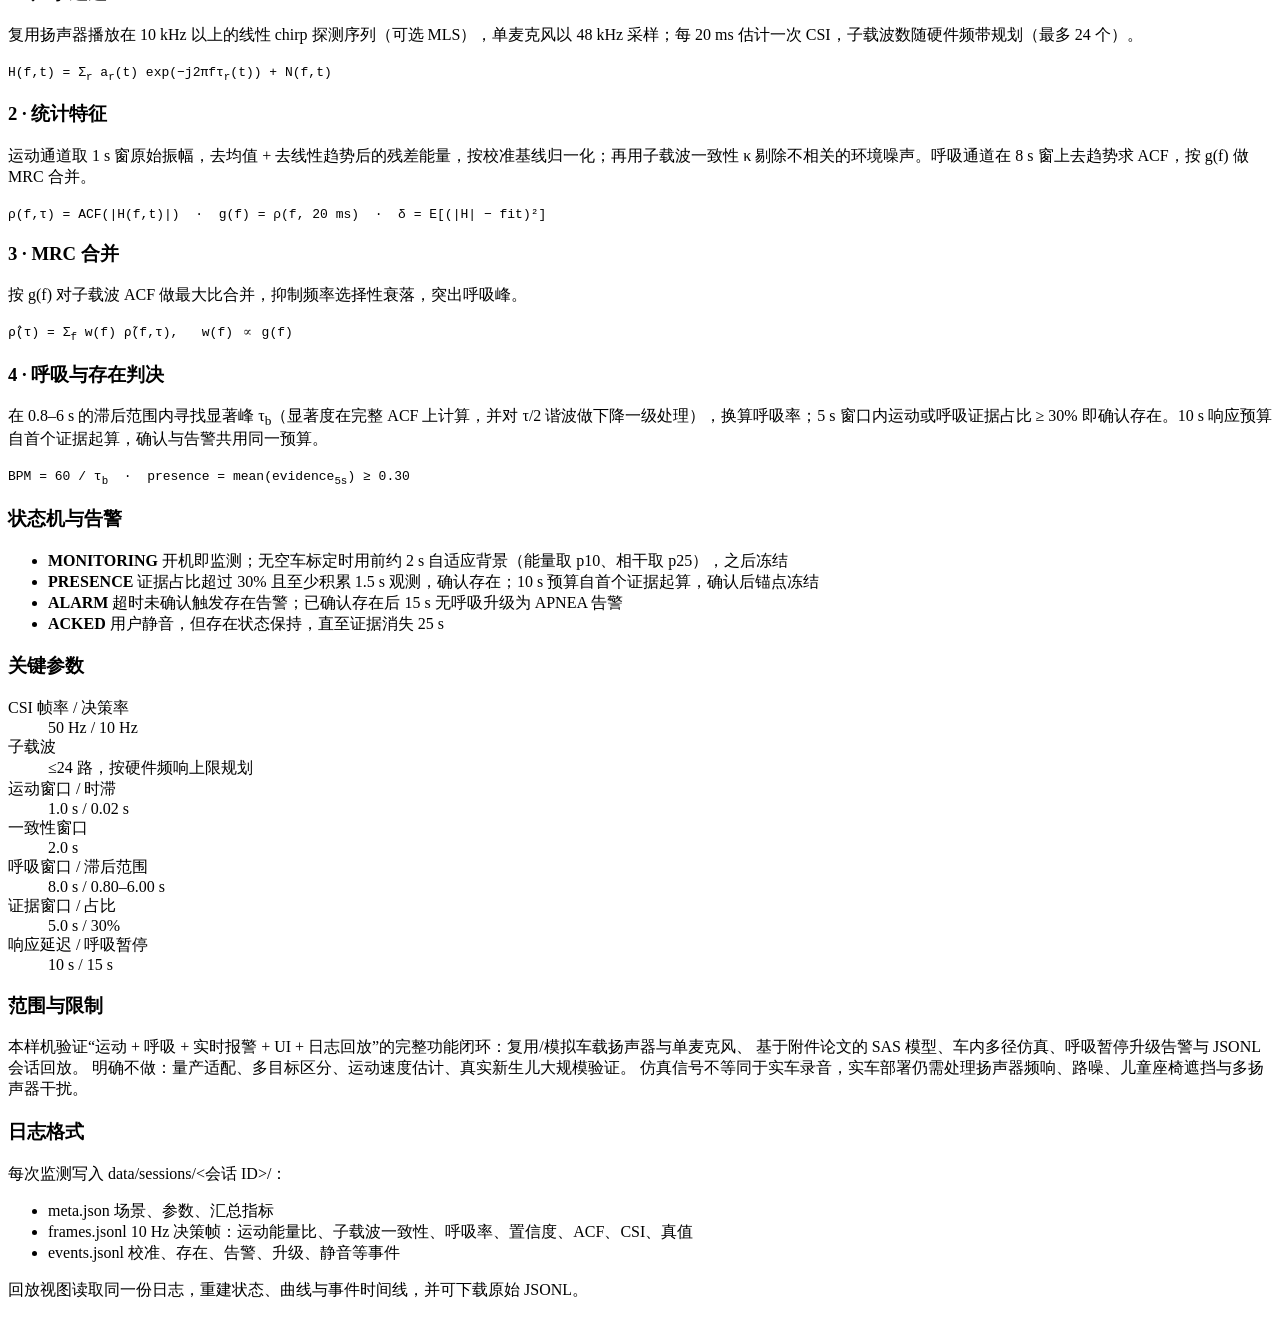
==== commit bef014c1: "feat: 新增空车标定，并移除七场景对 5 s 安静校准窗的假设 - 新增 core/calibration.py：空车基线生成、持久化、按载波数校验加载与清除 - 检测器删除 CALIBRATIN" ====
--- a/web/index.html
+++ b/web/index.html
@@ -50,6 +50,17 @@
   <main class="layout">
     <aside class="sidebar">
 
+      <!--
+        实时仿真入口：浏览器不做声学计算。
+        点击“开始监测”后 app.js 调用 POST /api/live/start，请求体包含
+        scenario（场景键）、sensitivity（灵敏度）、speed（倍速）、
+        hw_f_max（频响上限）；后端 SimulationEngine 线程按 50 Hz 合成 CSI。
+        运行期间每 320 ms 调 GET /api/live?since=&session= 增量拉取决策帧。
+        暂停 / 改倍速 / 停止分别调用 /api/live/pause、/api/live/speed、
+        /api/live/stop；告警确认调用 /api/live/ack。
+        空车标定调用 POST /api/calibration，基线写入
+        data/calibration/empty_cabin.json；未标定时检测器冷启动自适应。
+      -->
       <section class="card control-card" id="liveControls">
         <div class="card-head">
           <h2>仿真场景</h2>
@@ -81,6 +92,16 @@
           </div>
         </div>
 
+        <div class="field">
+          <label>空车标定 <output id="calibrationState">读取中…</output></label>
+          <div class="actions">
+            <button id="calibrateBtn" class="btn ghost">执行空车标定</button>
+          </div>
+          <p id="calibrationNote" class="scenario-note">
+            未标定时从开机第一帧起自适应估计背景，不要求先静置 5 s。
+          </p>
+        </div>
+
         <div class="actions">
           <button id="startBtn" class="btn primary">开始监测</button>
           <button id="pauseBtn" class="btn" disabled>暂停</button>
@@ -90,6 +111,12 @@
         <div class="session-line">运行频带 · <span id="bandRun" class="mono">—</span></div>
       </section>
 
+      <!--
+        日志回放：GET /api/sessions 列出 data/sessions 下的会话；
+        GET /api/sessions/<id> 取回 frames.jsonl、events.jsonl、meta.json；
+        GET /api/sessions/<id>/download/<file> 导出原始 JSONL。
+        回放由浏览器按时间轴重放已保存的 CSI 与决策帧，不重新做仿真。
+      -->
       <section class="card control-card hidden" id="replayControls">
         <div class="card-head">
           <h2>历史会话</h2>
@@ -363,9 +390,8 @@
         <div class="about-card">
           <h3>状态机与告警</h3>
           <ul class="about-list">
-            <li><b>CALIBRATING</b> 5 s 背景校准，自适应运动阈值 = max(下限, 中位数 + 3.5×MAD)</li>
-            <li><b>MONITORING</b> 无存在证据，持续监测</li>
-            <li><b>PRESENCE</b> 证据占比超过 30%，确认存在；10 s 预算自首个证据起算</li>
+            <li><b>MONITORING</b> 开机即监测；无空车标定时用前约 2 s 自适应背景（能量取 p10、相干取 p25），之后冻结</li>
+            <li><b>PRESENCE</b> 证据占比超过 30% 且至少积累 1.5 s 观测，确认存在；10 s 预算自首个证据起算，确认后锚点冻结</li>
             <li><b>ALARM</b> 超时未确认触发存在告警；已确认存在后 15 s 无呼吸升级为 APNEA 告警</li>
             <li><b>ACKED</b> 用户静音，但存在状态保持，直至证据消失 25 s</li>
           </ul>
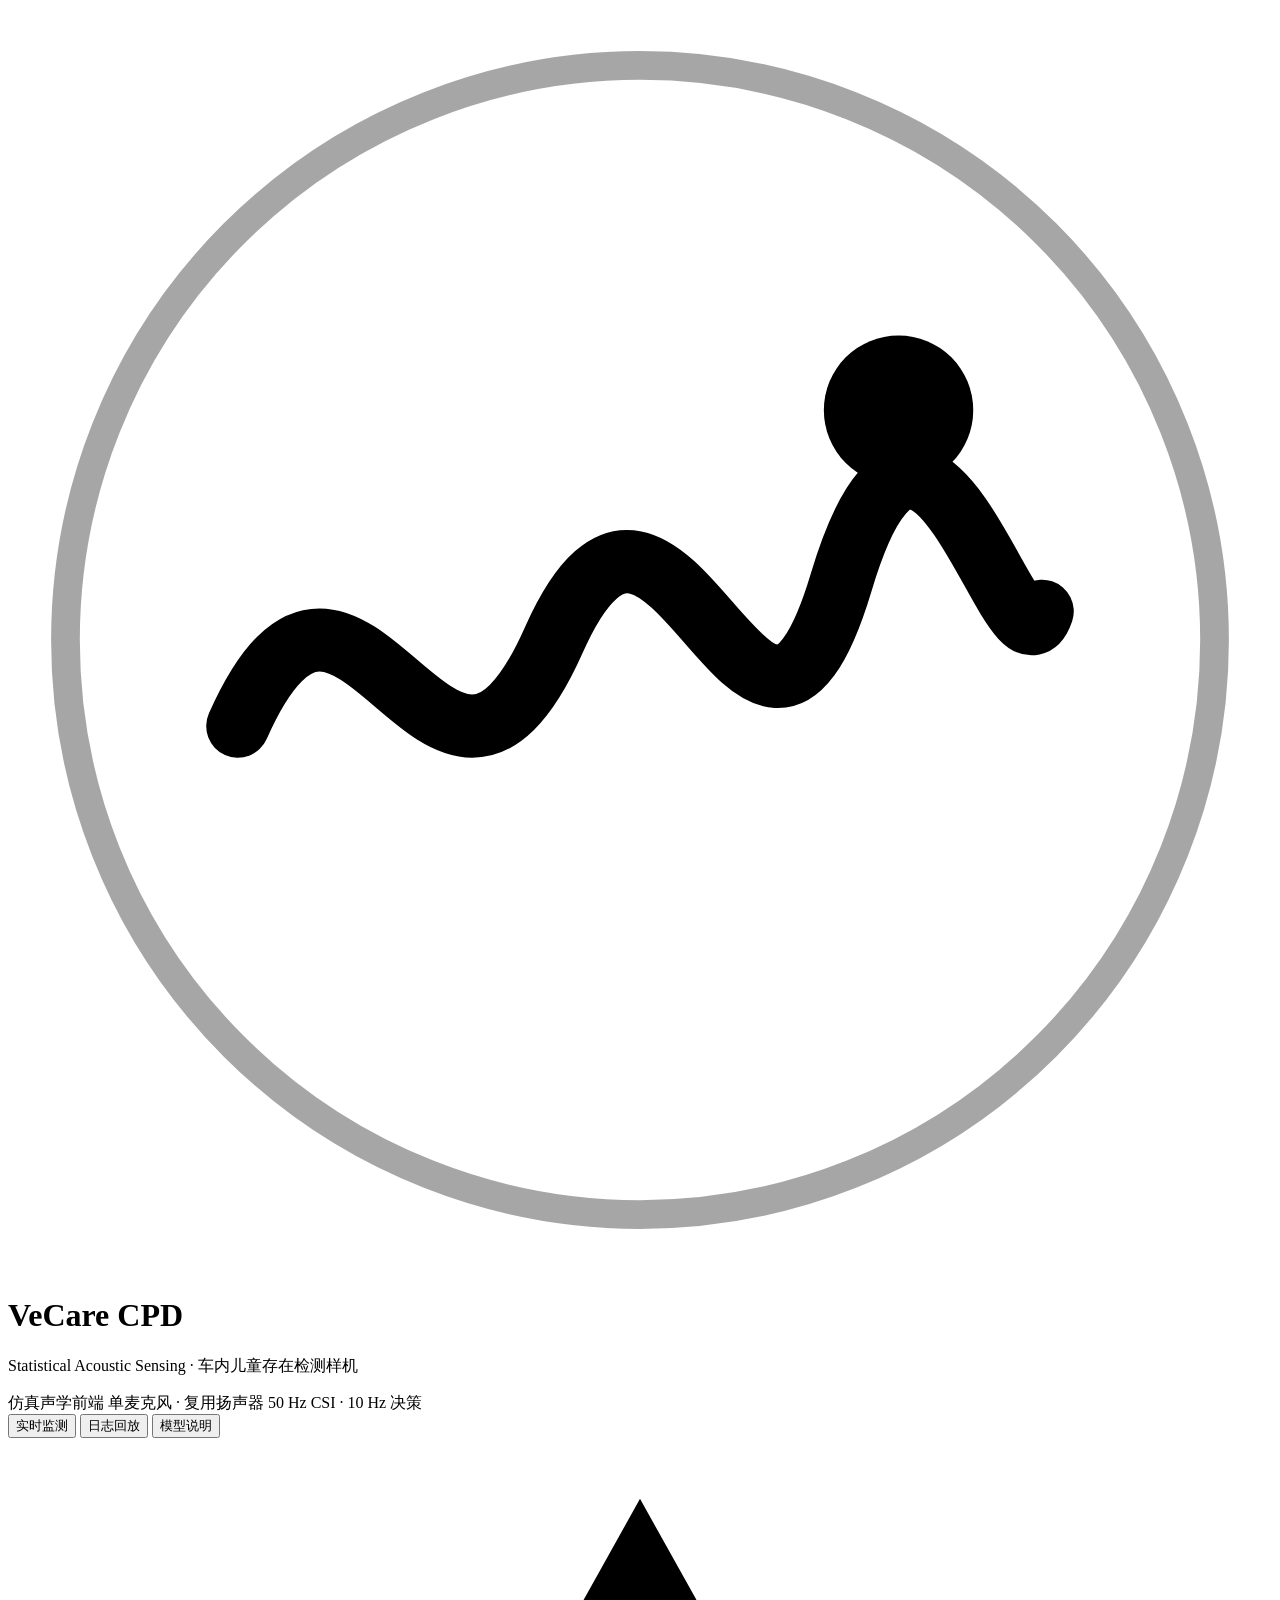
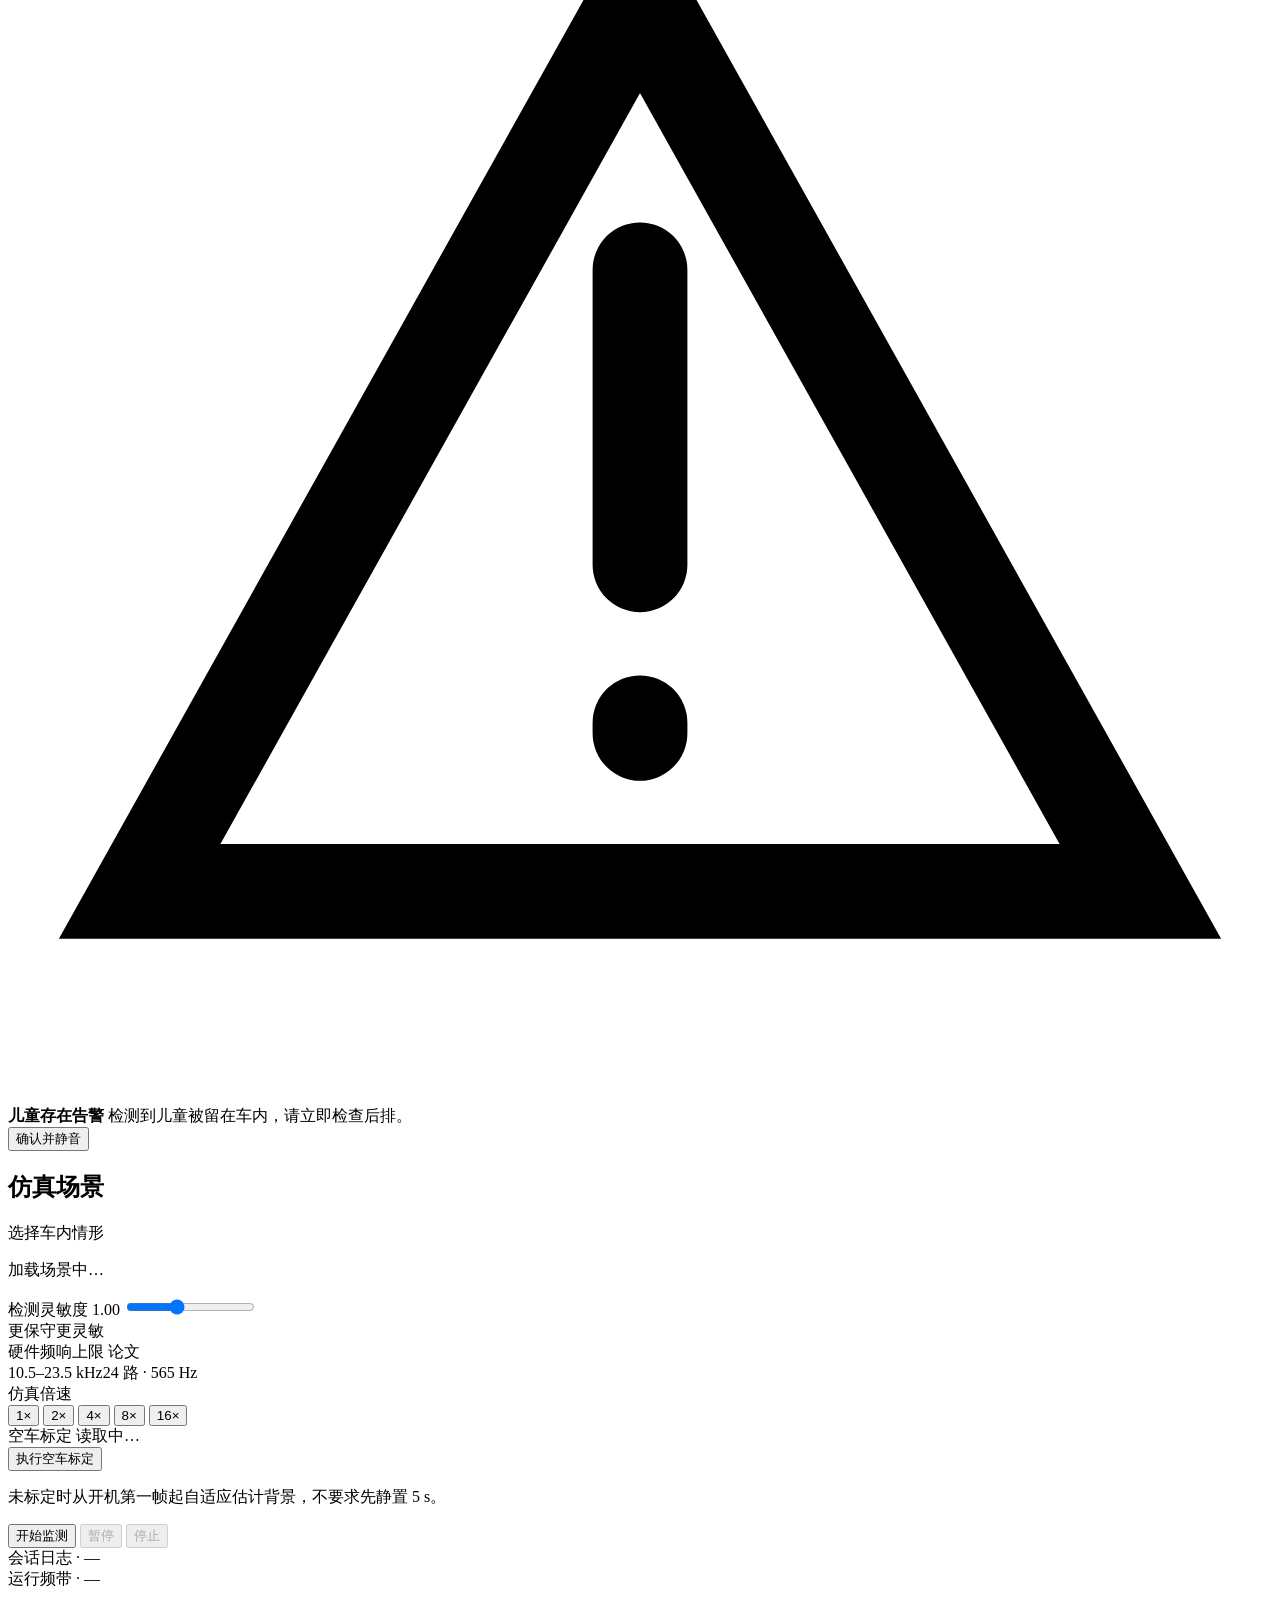
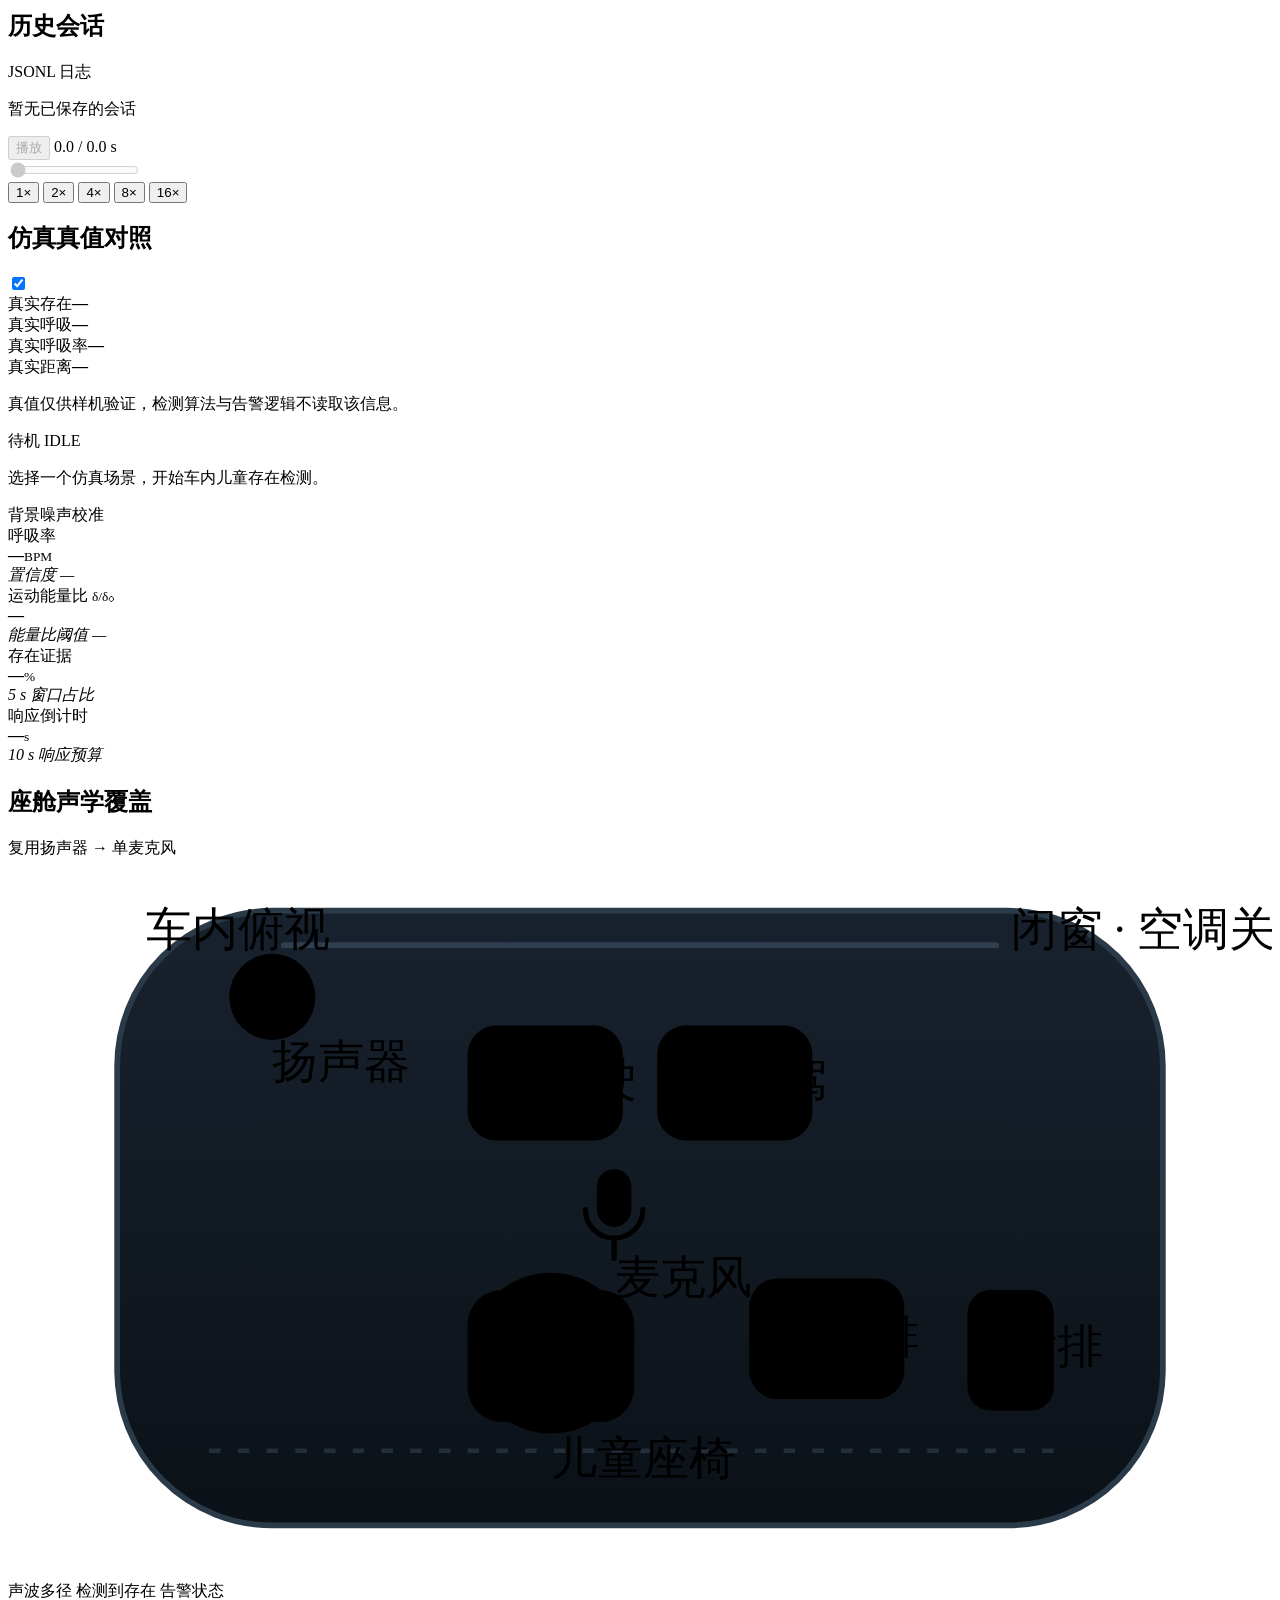
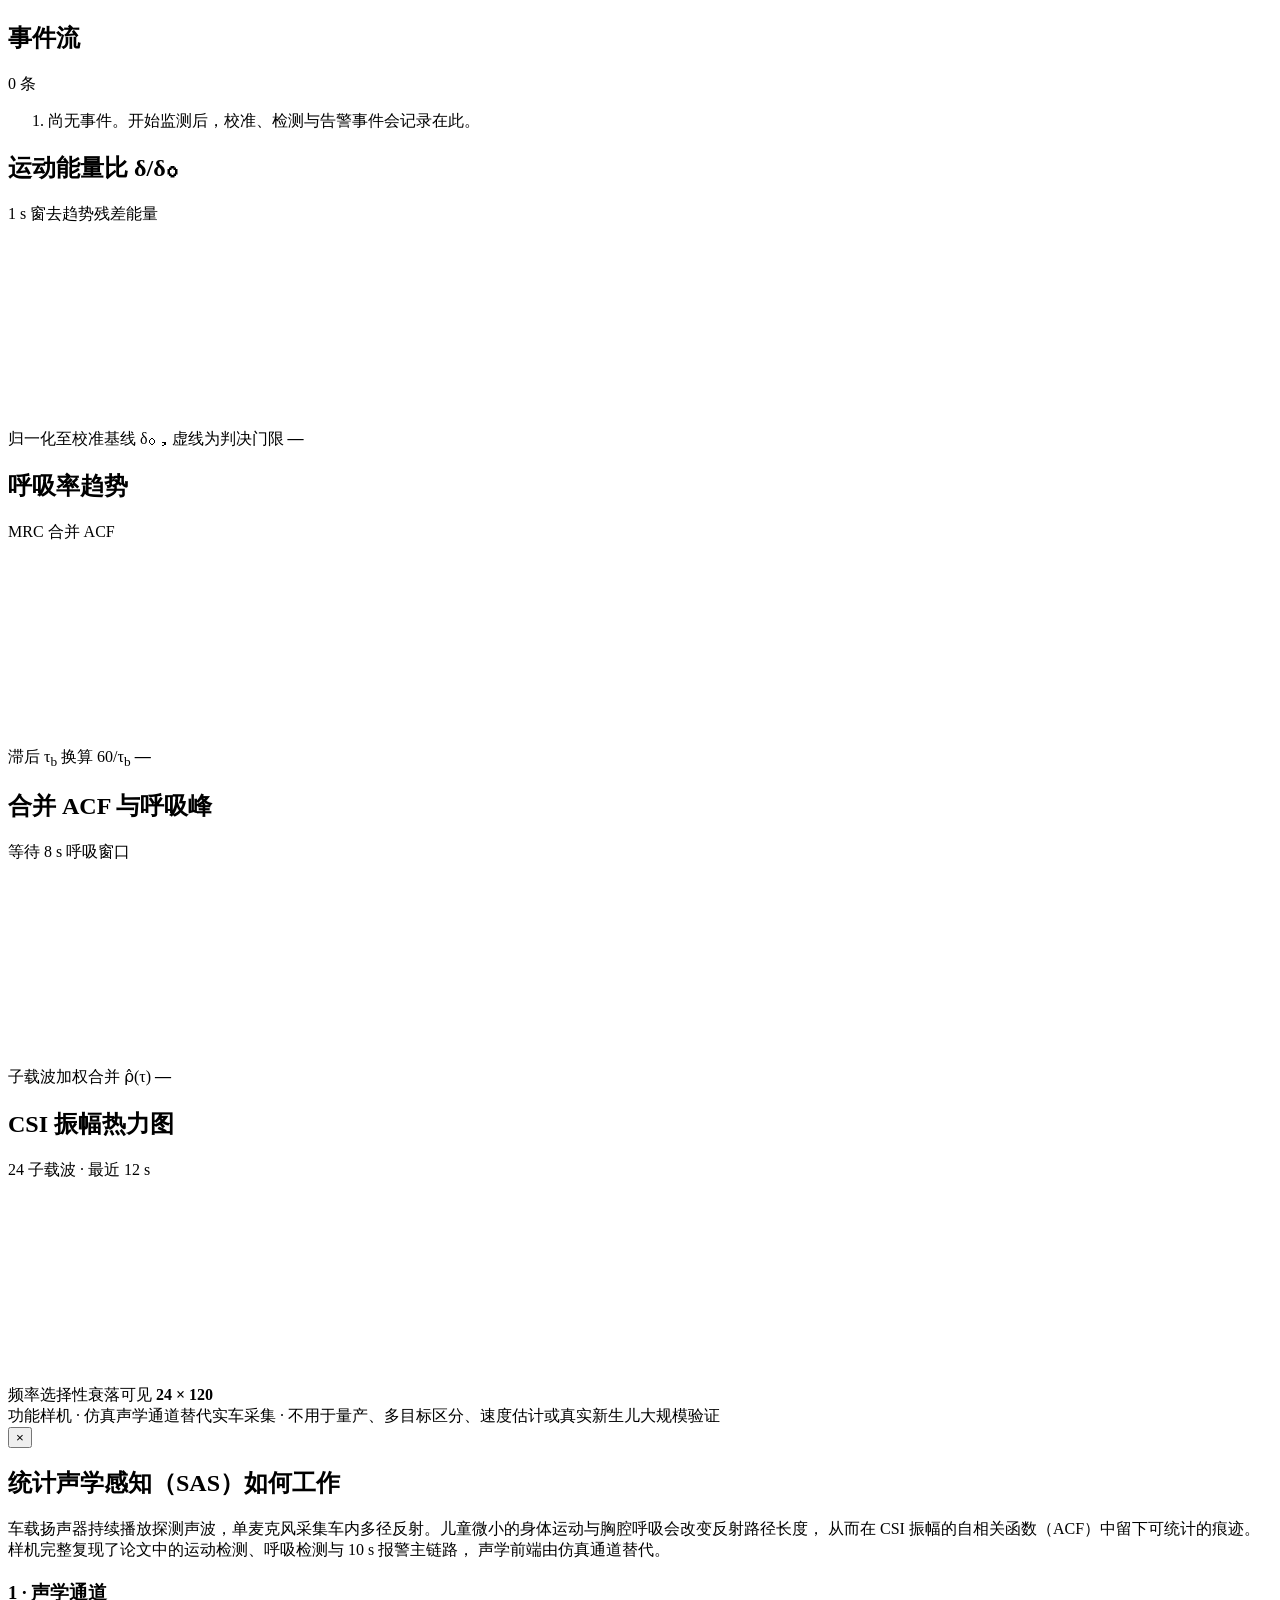
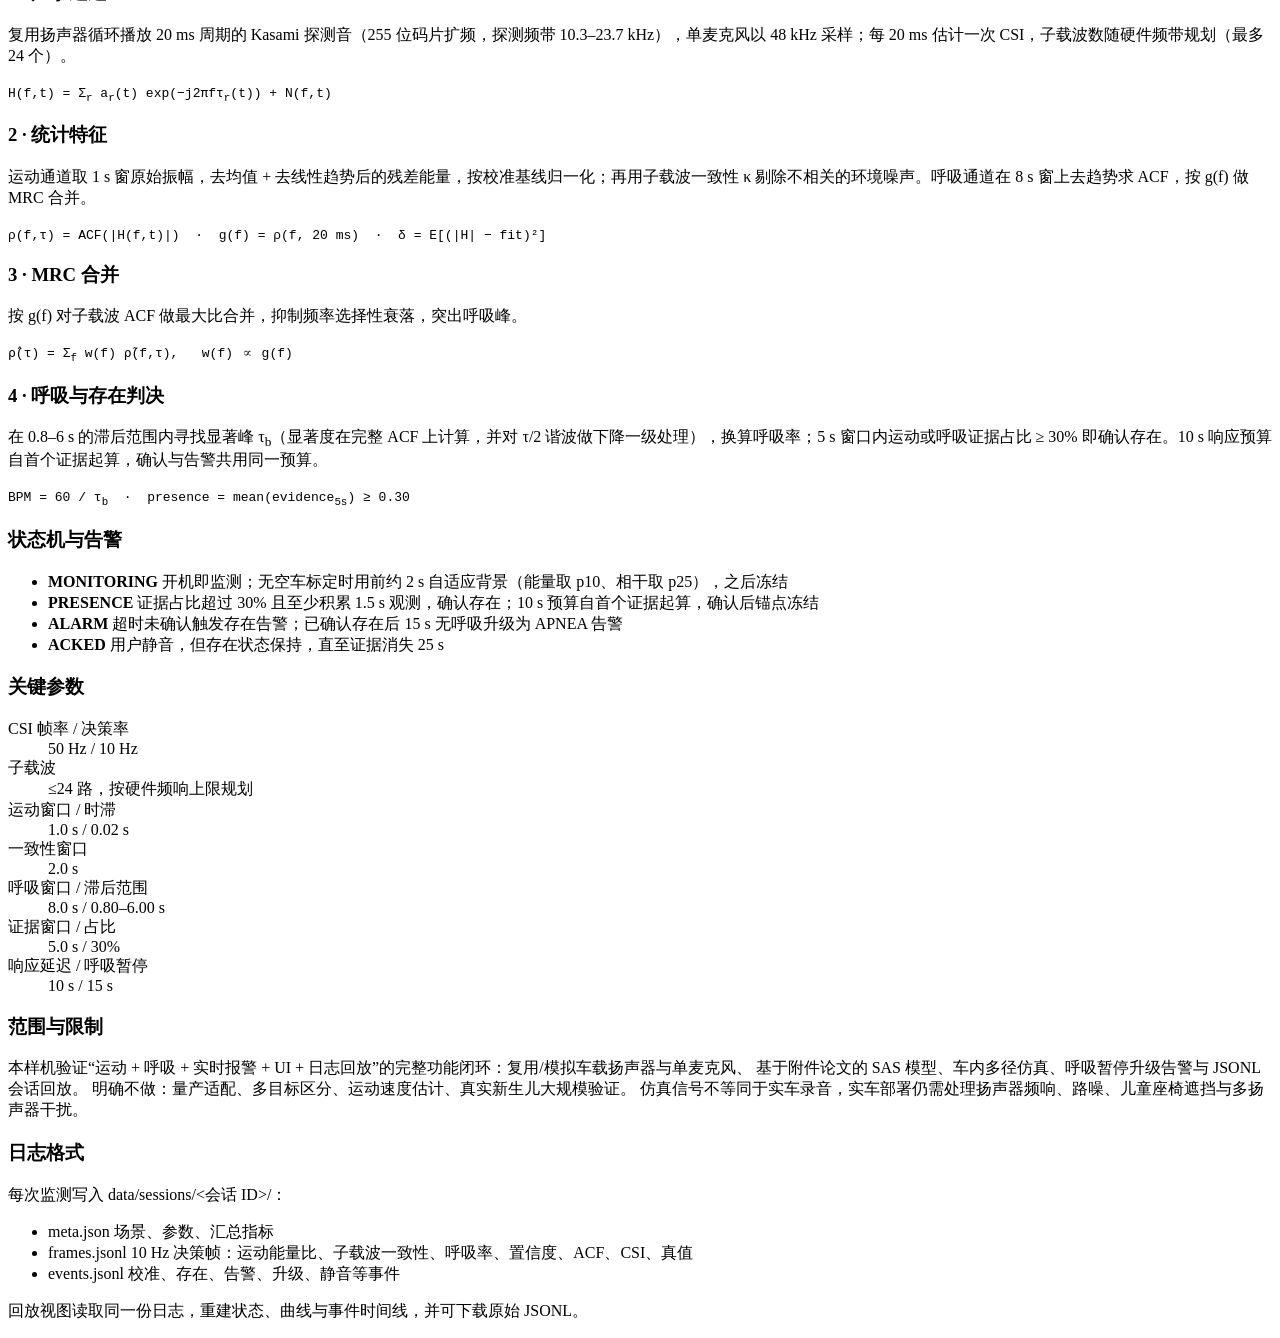
==== commit a911db96: "feat: 探测音改为 Kasami 序列，并为空车标定增加真实录音适配层与 CLI" ====
--- a/web/index.html
+++ b/web/index.html
@@ -366,7 +366,7 @@
       <div class="about-grid">
         <div class="about-card">
           <h3>1 · 声学通道</h3>
-          <p>复用扬声器播放在 10 kHz 以上的线性 chirp 探测序列（可选 MLS），单麦克风以 48 kHz 采样；每 20 ms 估计一次 CSI，子载波数随硬件频带规划（最多 24 个）。</p>
+          <p>复用扬声器循环播放 20 ms 周期的 Kasami 探测音（255 位码片扩频，探测频带 10.3–23.7 kHz），单麦克风以 48 kHz 采样；每 20 ms 估计一次 CSI，子载波数随硬件频带规划（最多 24 个）。</p>
           <code>H(f,t) = Σ<sub>r</sub> a<sub>r</sub>(t) exp(−j2πfτ<sub>r</sub>(t)) + N(f,t)</code>
         </div>
         <div class="about-card">
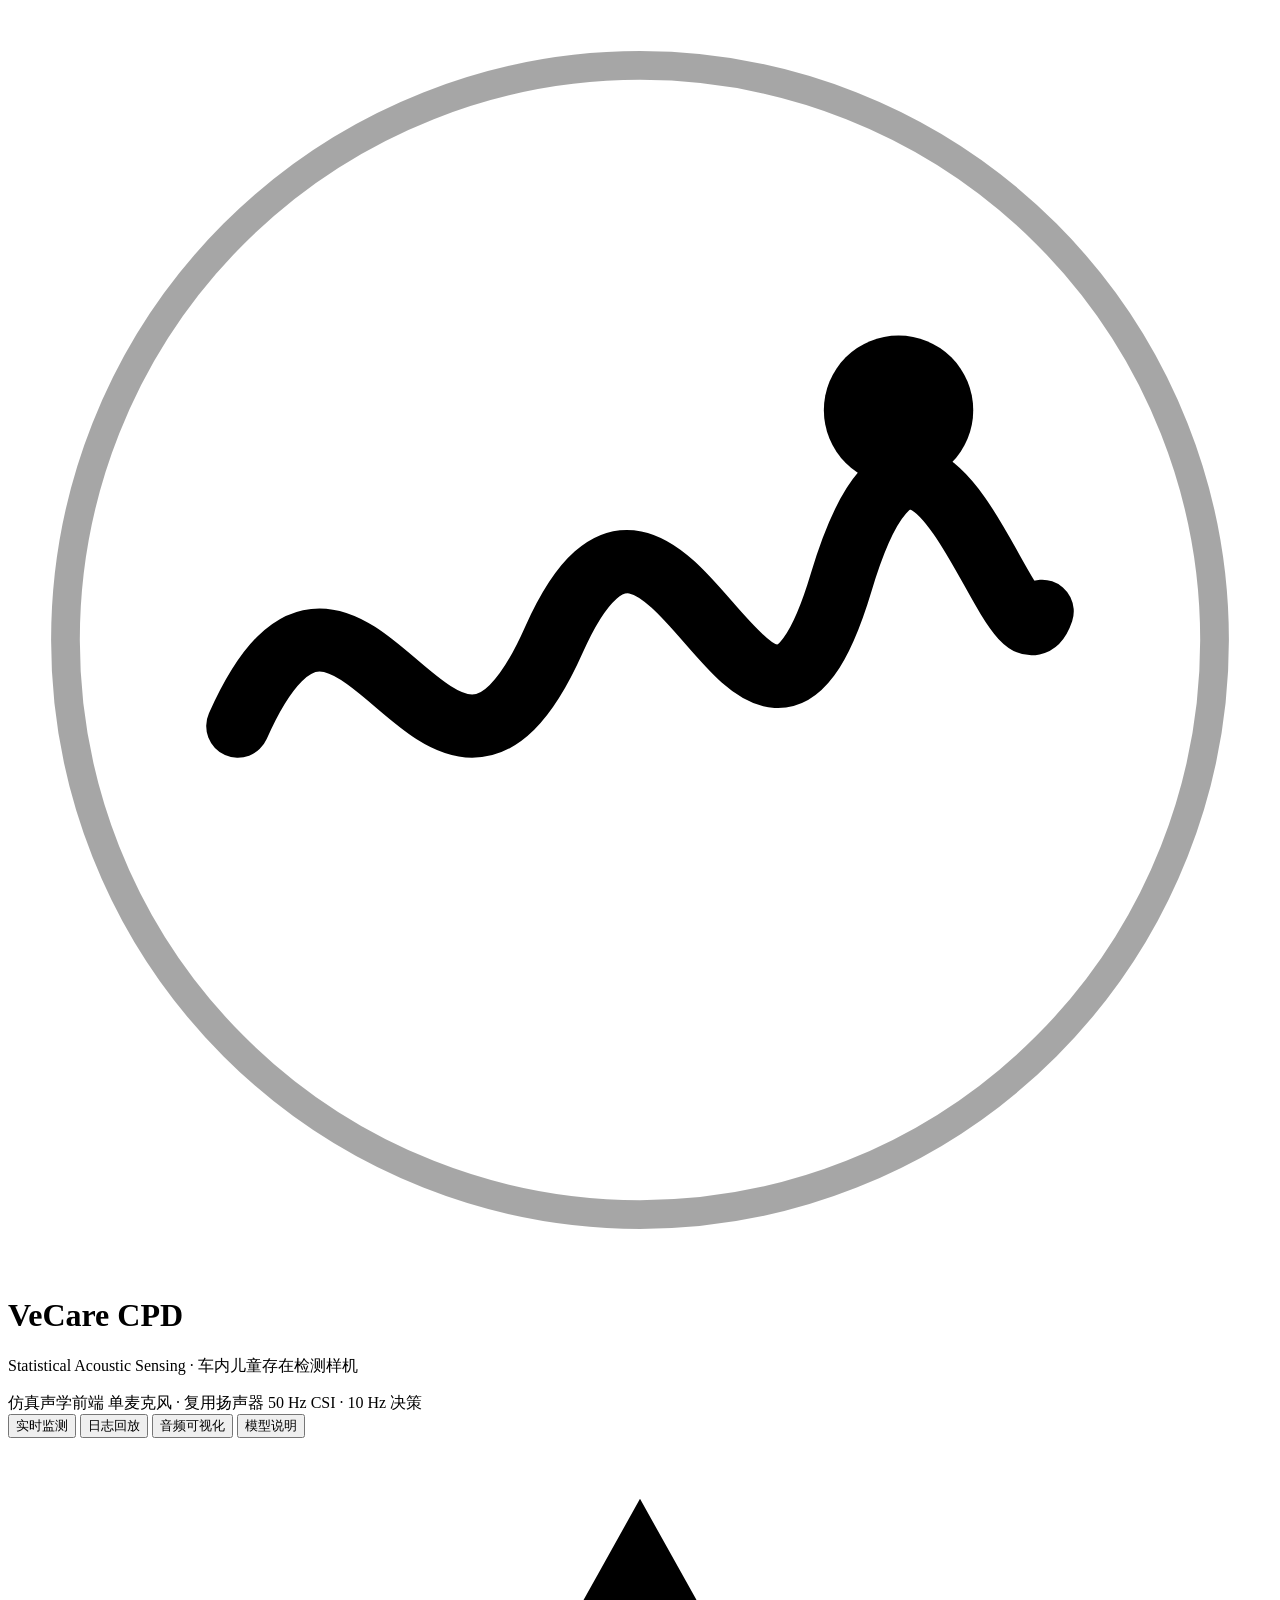
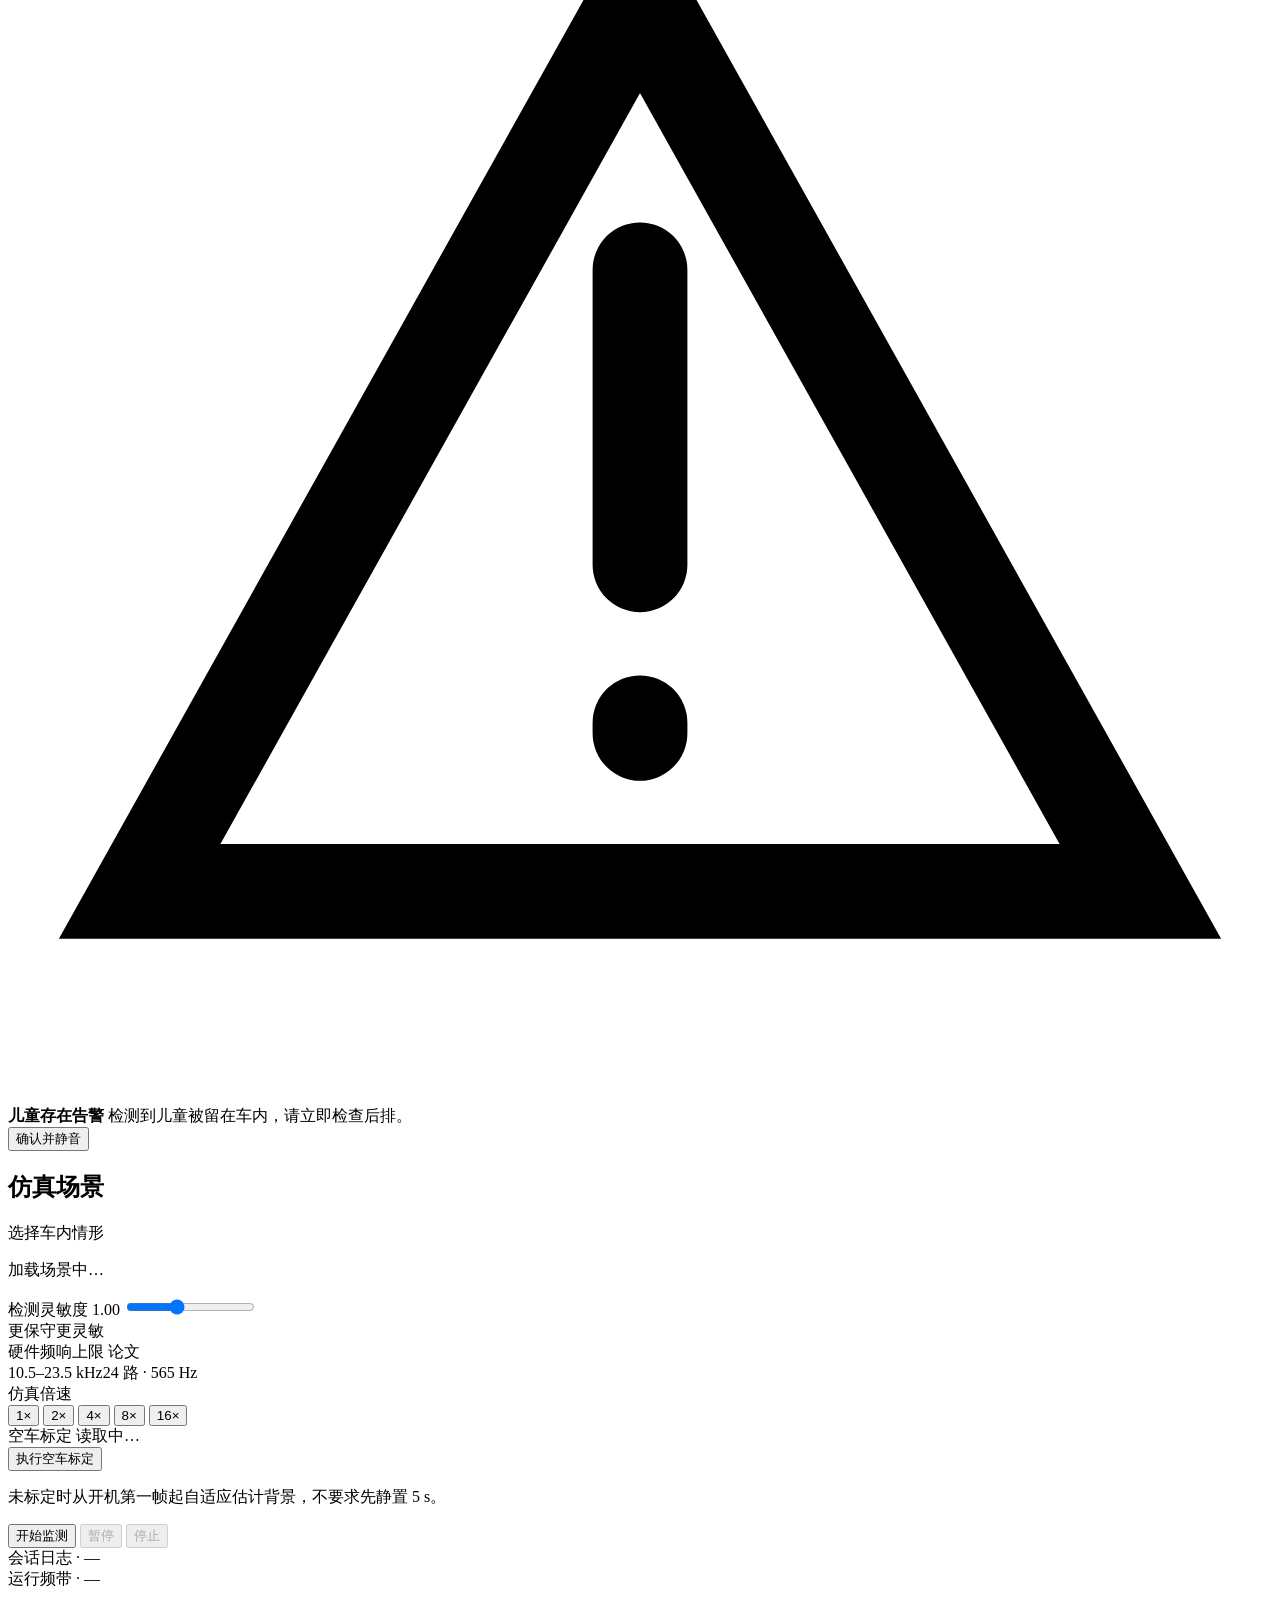
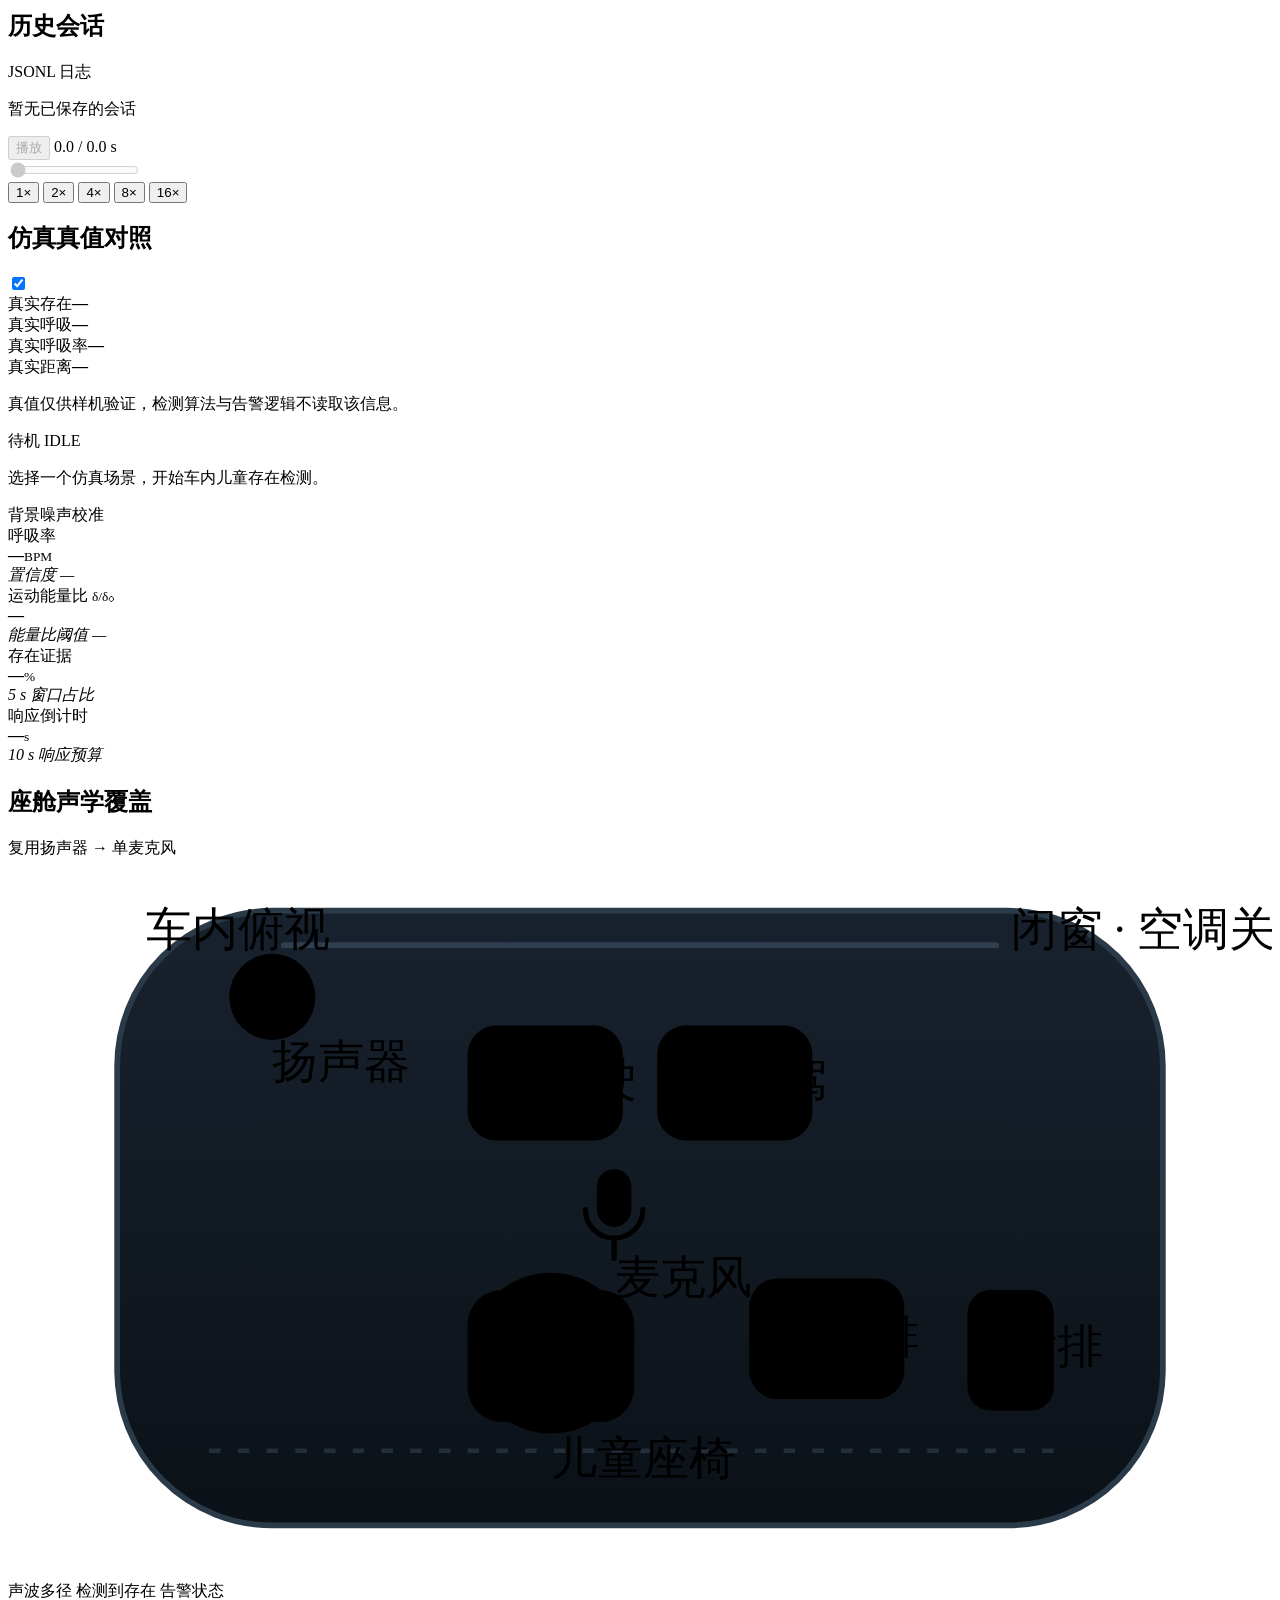
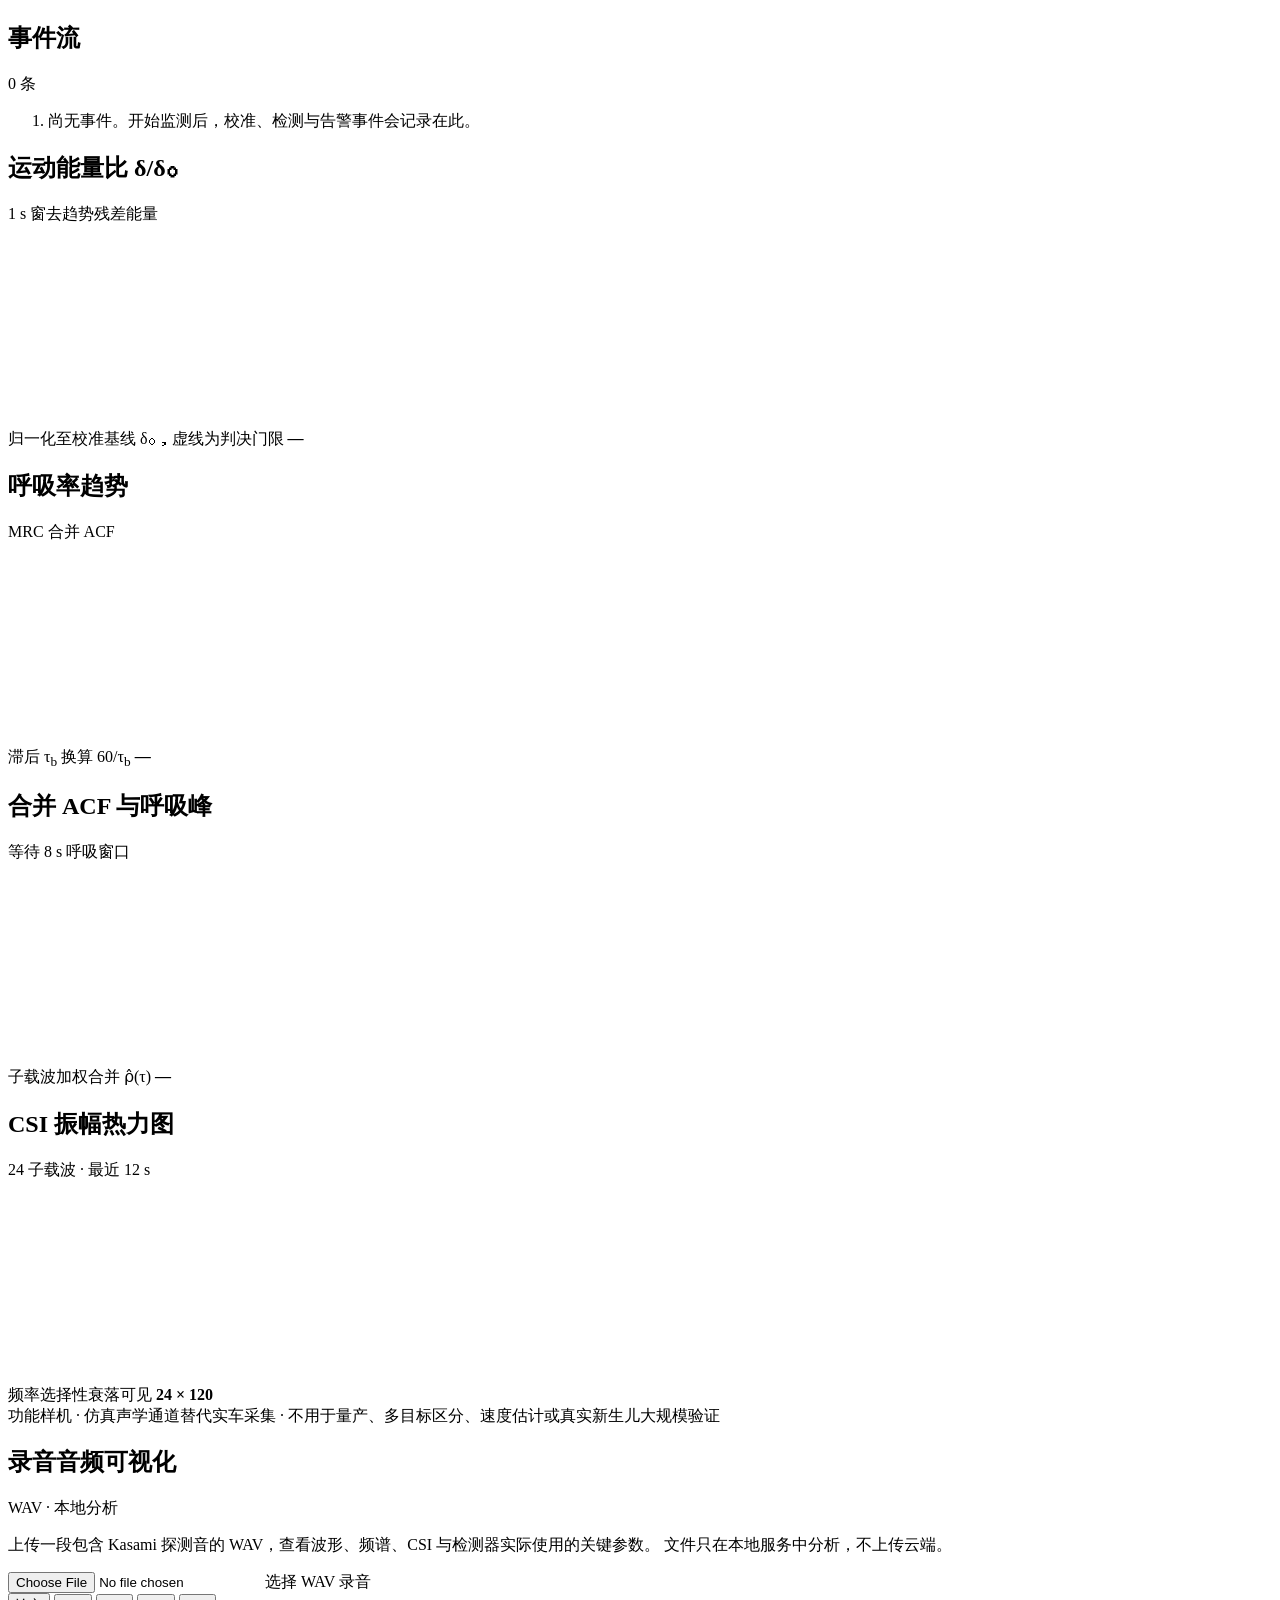
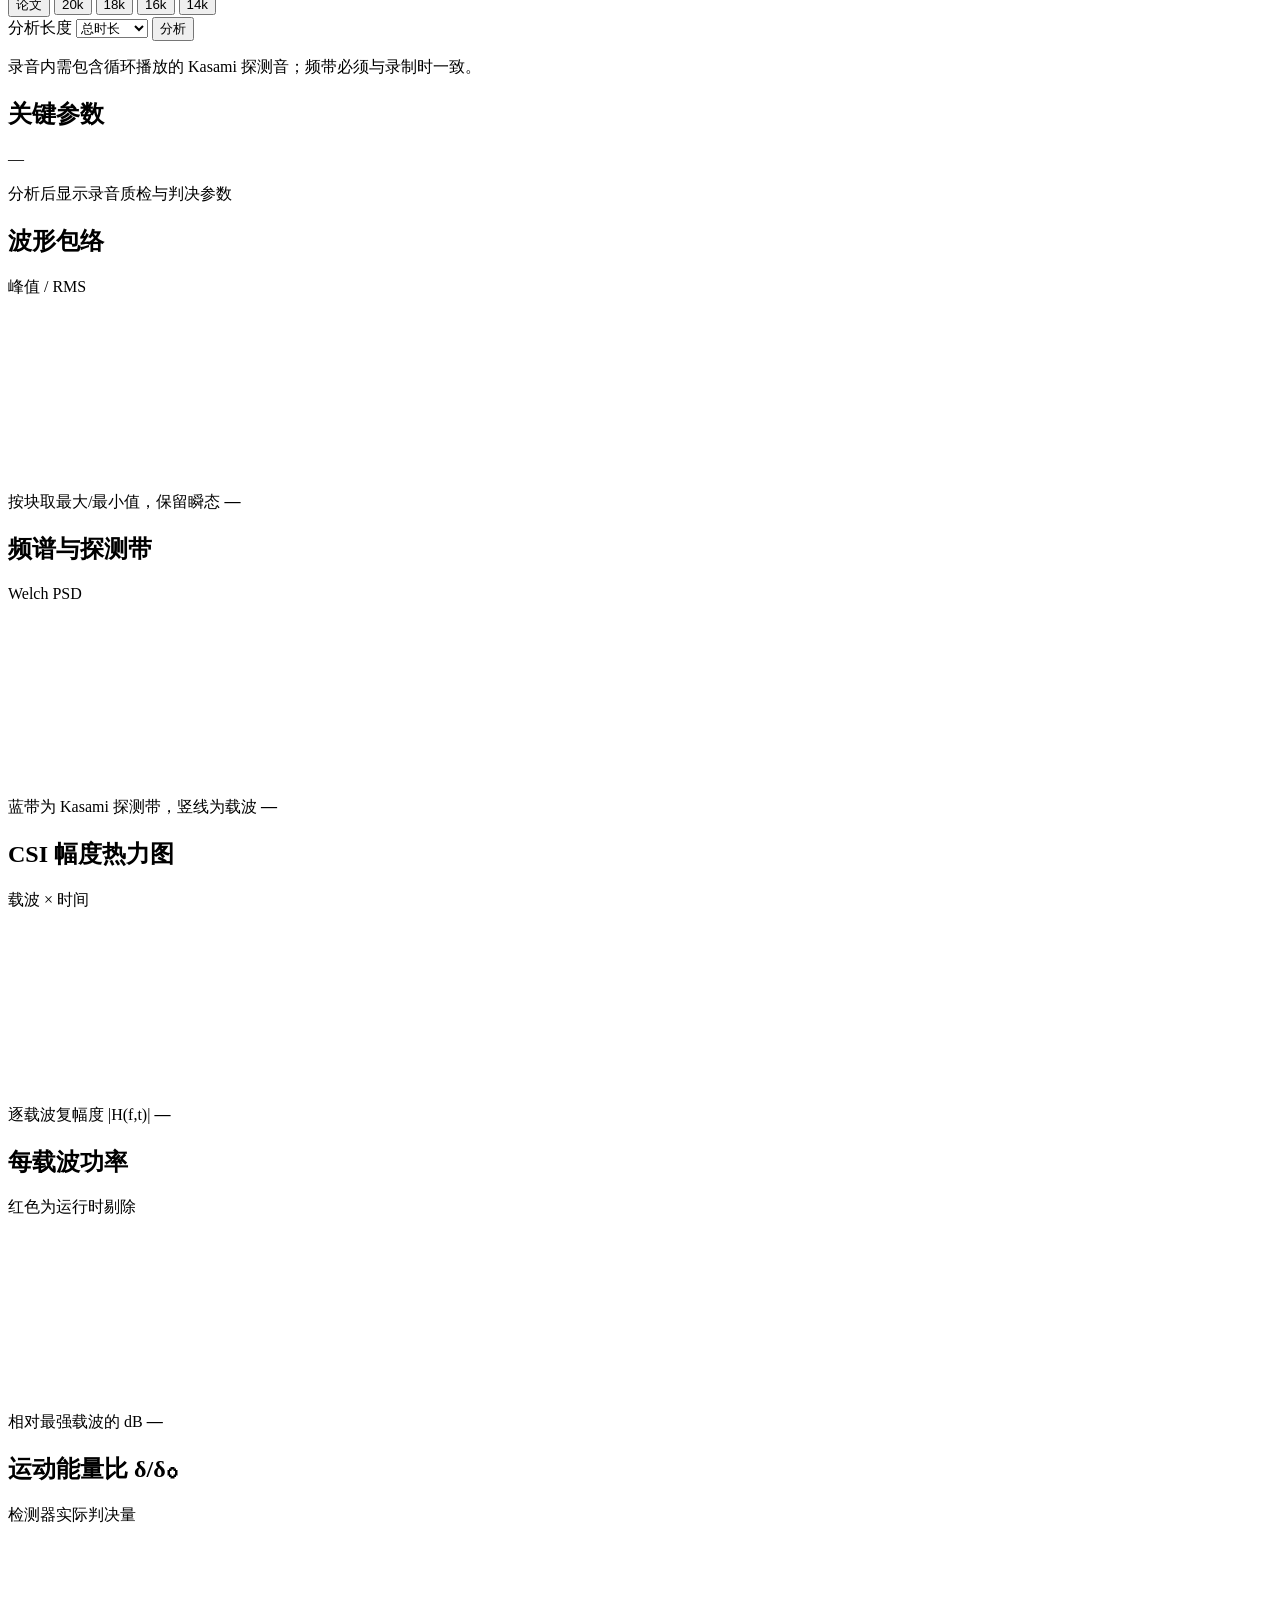
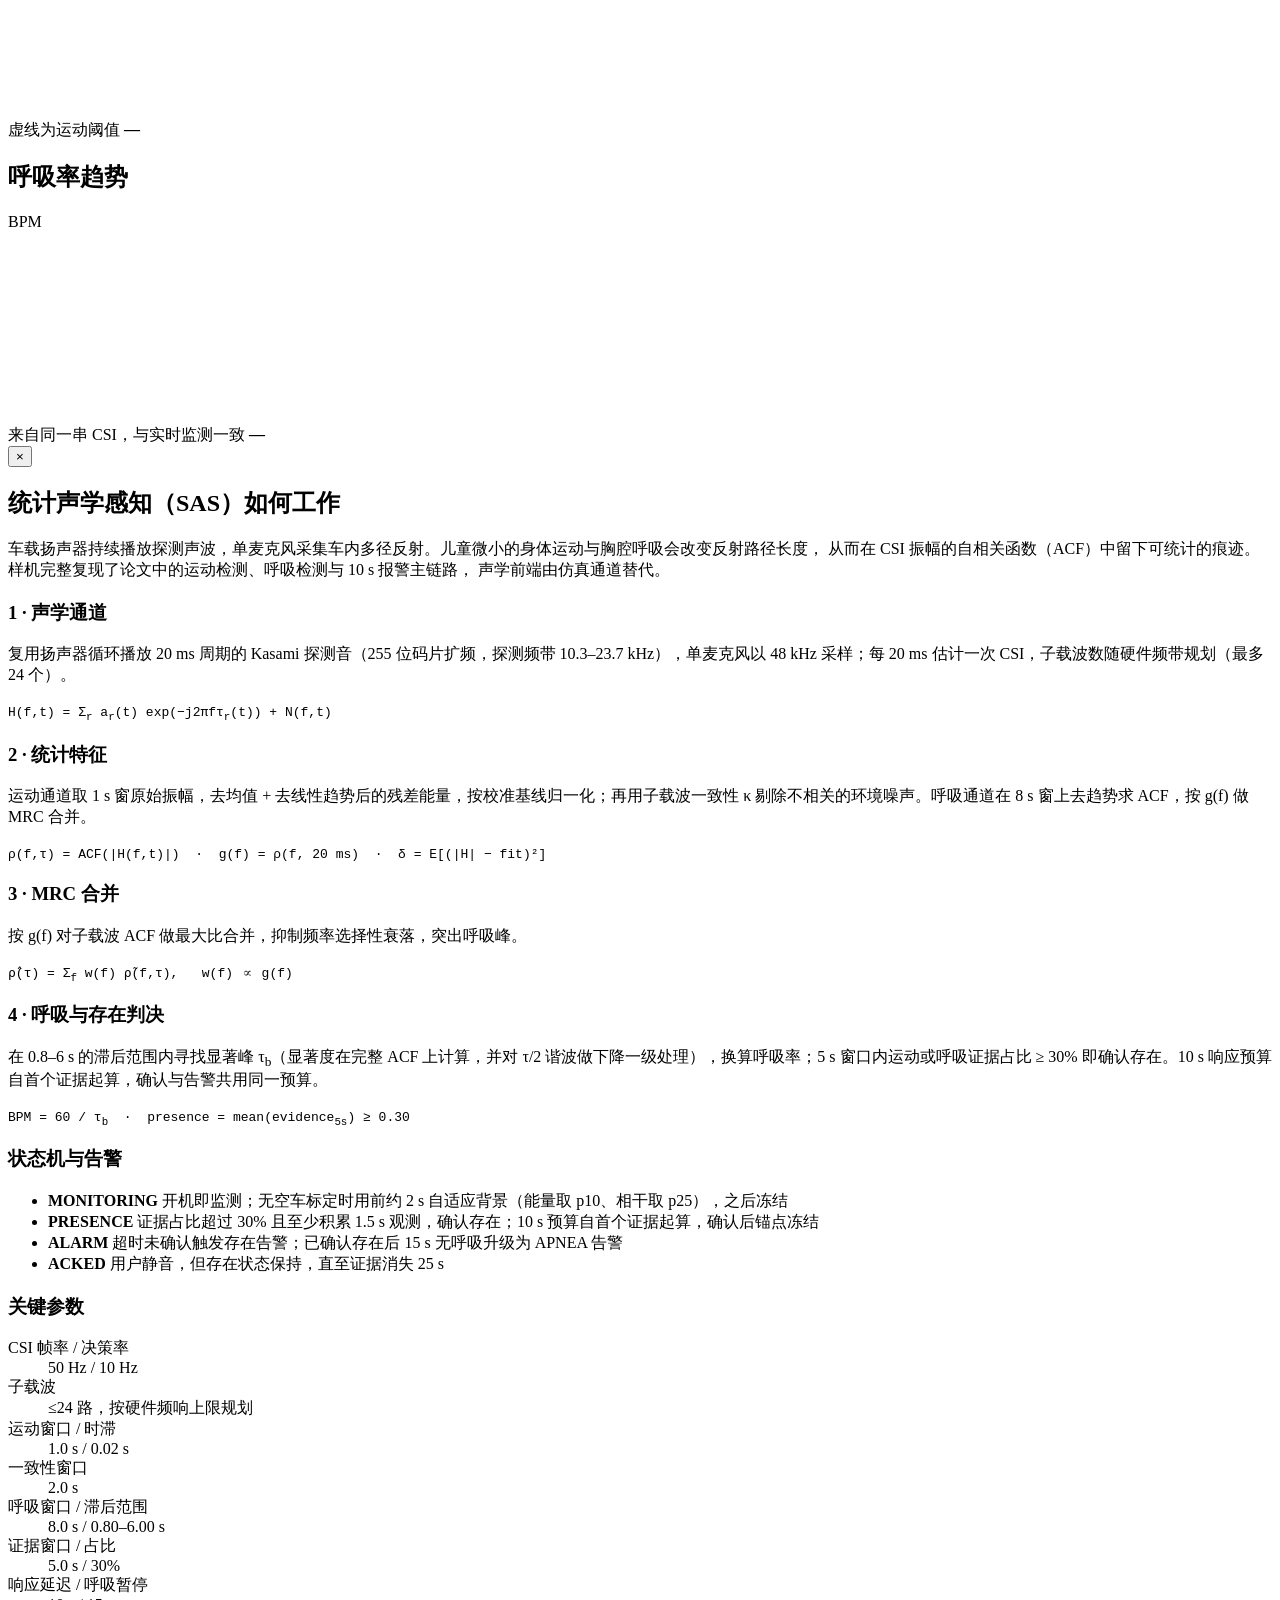
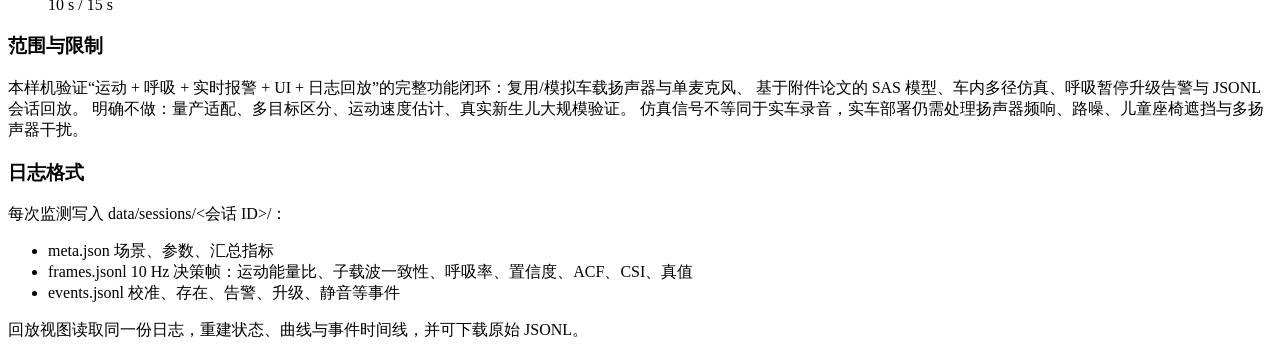
==== commit 28bcd3b3: "feat: 新增录音音频可视化与关键参数分析 Web UI 增加音频可视化页，支持频带选择、分析时长截取与 6 张对齐图表；CLI 增加 --viz 打开 matplotlib 图形窗口。" ====
--- a/web/index.html
+++ b/web/index.html
@@ -32,6 +32,7 @@
     <nav class="tabs" aria-label="视图切换">
       <button class="tab active" data-view="live">实时监测</button>
       <button class="tab" data-view="replay">日志回放</button>
+      <button class="tab" data-view="audio">音频可视化</button>
       <button class="tab" data-view="about">模型说明</button>
     </nav>
   </header>
@@ -47,7 +48,7 @@
     <button id="ackBtn" class="btn alarm-btn">确认并静音</button>
   </div>
 
-  <main class="layout">
+  <main class="layout" id="mainLayout">
     <aside class="sidebar">
 
       <!--
@@ -353,6 +354,137 @@
     </div>
   </main>
 
+  <!--
+    录音音频可视化：前端把 File 直接作为请求体 POST /api/audio/analyze，
+    查询参数 hw_f_max 必须与录制/导出探测音时一致；后端返回下采样后的
+    波形、频谱、CSI、逐载波功率与检测器趋势，图表全部在 Canvas 上绘制。
+  -->
+  <section id="audioView" class="audio-view hidden">
+    <section class="card audio-intro">
+      <div class="card-head">
+        <h2>录音音频可视化</h2>
+        <span class="hint">WAV · 本地分析</span>
+      </div>
+      <p class="note">
+        上传一段包含 Kasami 探测音的 WAV，查看波形、频谱、CSI 与检测器实际使用的关键参数。
+        文件只在本地服务中分析，不上传云端。
+      </p>
+      <div class="audio-controls">
+        <label class="audio-file">
+          <input type="file" id="audioFile" accept=".wav,audio/wav">
+          <span id="audioFileName">选择 WAV 录音</span>
+        </label>
+        <div class="chips" id="audioBandChips">
+          <button class="chip" data-hw="">论文</button>
+          <button class="chip" data-hw="20000">20k</button>
+          <button class="chip active" data-hw="18000">18k</button>
+          <button class="chip" data-hw="16000">16k</button>
+          <button class="chip" data-hw="14000">14k</button>
+        </div>
+        <label class="audio-length">
+          <span>分析长度</span>
+          <select id="audioLength" title="只分析录音开头的一段，默认总时长">
+            <option value="" selected>总时长</option>
+            <option value="10">前 10 s</option>
+            <option value="30">前 30 s</option>
+            <option value="60">前 60 s</option>
+            <option value="120">前 120 s</option>
+            <option value="300">前 300 s</option>
+          </select>
+        </label>
+        <button id="audioAnalyzeBtn" class="btn primary audio-analyze">分析</button>
+      </div>
+      <p id="audioStatus" class="scenario-note">
+        录音内需包含循环播放的 Kasami 探测音；频带必须与录制时一致。
+      </p>
+    </section>
+
+    <div class="audio-grid">
+      <section class="card chart-card audio-params-card">
+        <div class="card-head">
+          <h2>关键参数</h2>
+          <span class="hint" id="audioQc">—</span>
+        </div>
+        <div id="audioParams" class="param-list">
+          <p class="empty-note">分析后显示录音质检与判决参数</p>
+        </div>
+        <div id="audioEvents" class="audio-events"></div>
+      </section>
+
+      <section class="card chart-card">
+        <div class="card-head">
+          <h2>波形包络</h2>
+          <span class="hint">峰值 / RMS</span>
+        </div>
+        <canvas id="audioWaveChart" height="190"></canvas>
+        <div class="chart-foot">
+          <span>按块取最大/最小值，保留瞬态</span>
+          <b id="audioWaveFoot" class="mono">—</b>
+        </div>
+      </section>
+
+      <section class="card chart-card">
+        <div class="card-head">
+          <h2>频谱与探测带</h2>
+          <span class="hint">Welch PSD</span>
+        </div>
+        <canvas id="audioSpectrumChart" height="190"></canvas>
+        <div class="chart-foot">
+          <span>蓝带为 Kasami 探测带，竖线为载波</span>
+          <b id="audioSpecFoot" class="mono">—</b>
+        </div>
+      </section>
+
+      <section class="card chart-card">
+        <div class="card-head">
+          <h2>CSI 幅度热力图</h2>
+          <span class="hint">载波 × 时间</span>
+        </div>
+        <canvas id="audioCsiChart" height="190"></canvas>
+        <div class="chart-foot">
+          <span>逐载波复幅度 |H(f,t)|</span>
+          <b id="audioCsiFoot" class="mono">—</b>
+        </div>
+      </section>
+
+      <section class="card chart-card">
+        <div class="card-head">
+          <h2>每载波功率</h2>
+          <span class="hint">红色为运行时剔除</span>
+        </div>
+        <canvas id="audioCarrierChart" height="190"></canvas>
+        <div class="chart-foot">
+          <span>相对最强载波的 dB</span>
+          <b id="audioCarrierFoot" class="mono">—</b>
+        </div>
+      </section>
+
+      <section class="card chart-card">
+        <div class="card-head">
+          <h2>运动能量比 δ/δ₀</h2>
+          <span class="hint">检测器实际判决量</span>
+        </div>
+        <canvas id="audioMotionChart" height="190"></canvas>
+        <div class="chart-foot">
+          <span>虚线为运动阈值</span>
+          <b id="audioMotionFoot" class="mono">—</b>
+        </div>
+      </section>
+
+      <section class="card chart-card">
+        <div class="card-head">
+          <h2>呼吸率趋势</h2>
+          <span class="hint">BPM</span>
+        </div>
+        <canvas id="audioBpmChart" height="190"></canvas>
+        <div class="chart-foot">
+          <span>来自同一串 CSI，与实时监测一致</span>
+          <b id="audioBpmFoot" class="mono">—</b>
+        </div>
+      </section>
+    </div>
+  </section>
+
   <section id="aboutView" class="about-view hidden">
     <div class="about-inner">
       <button id="aboutClose" class="about-close" aria-label="关闭">×</button>
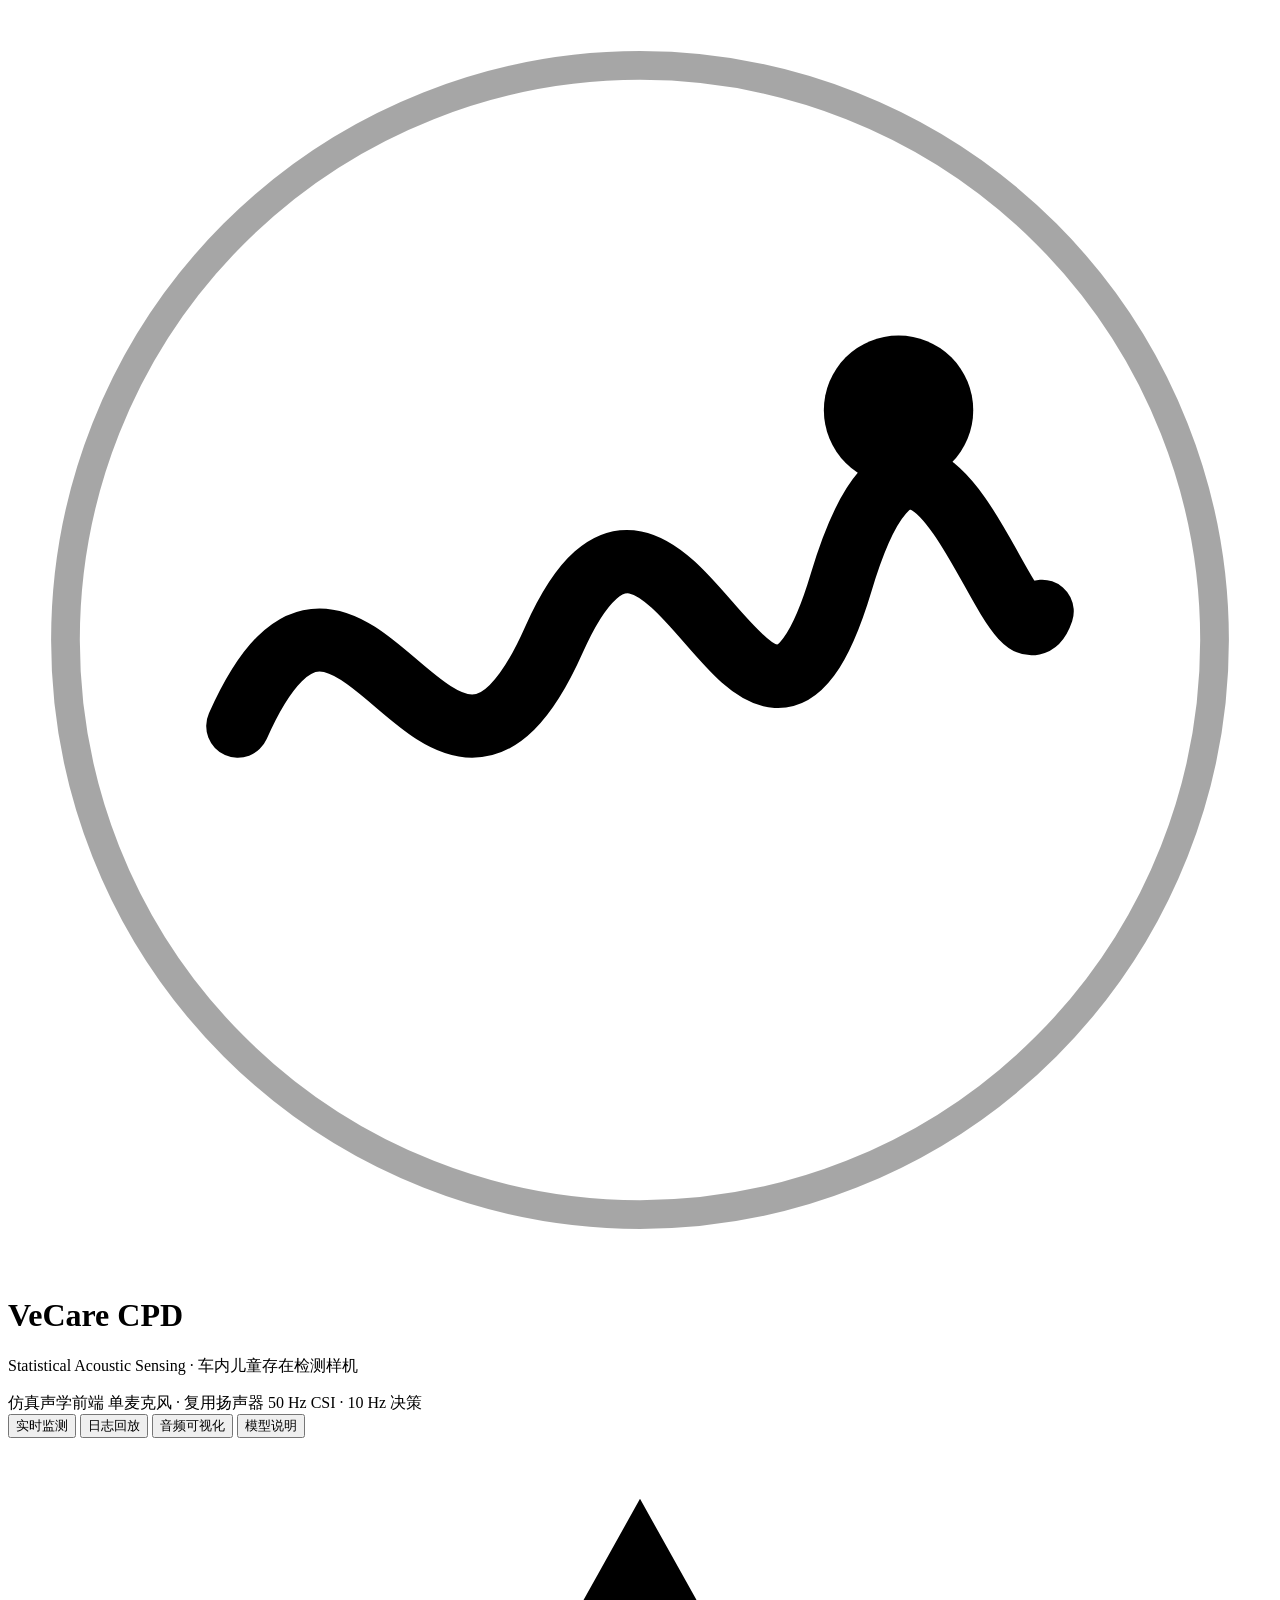
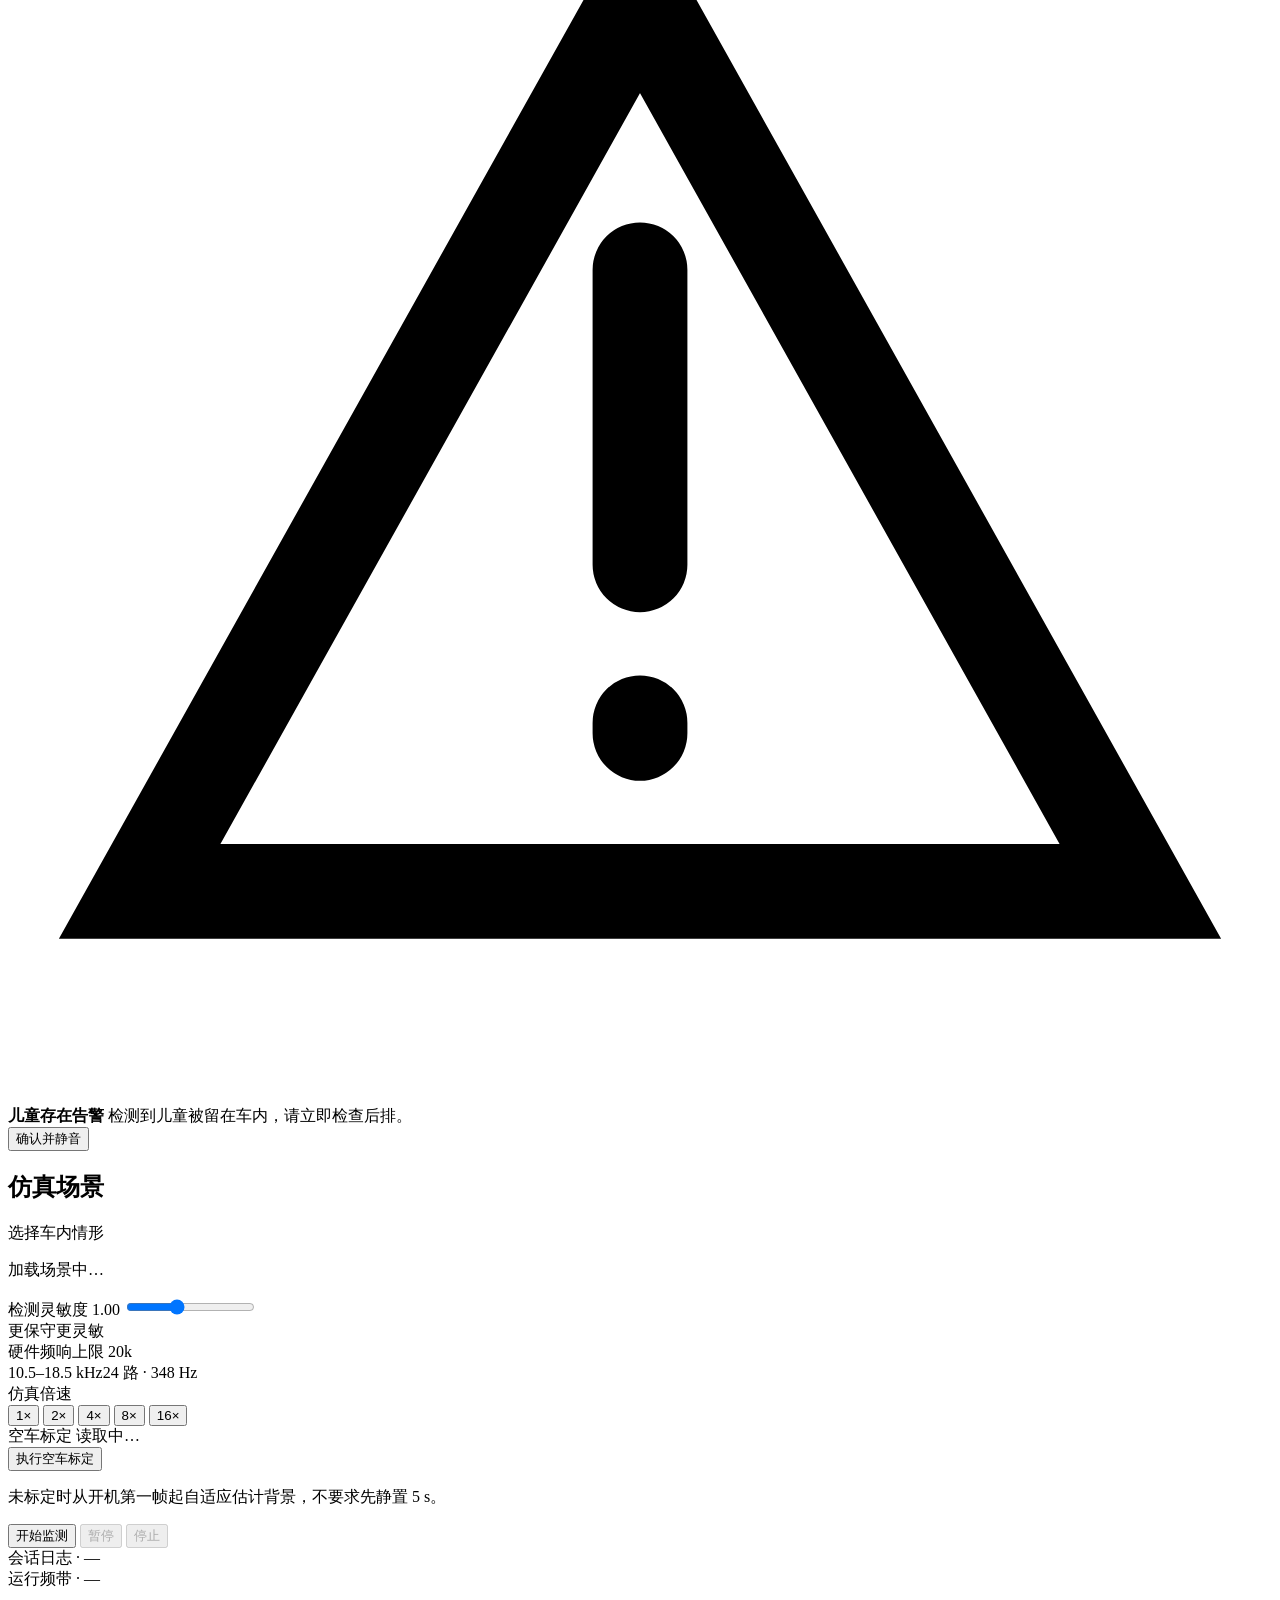
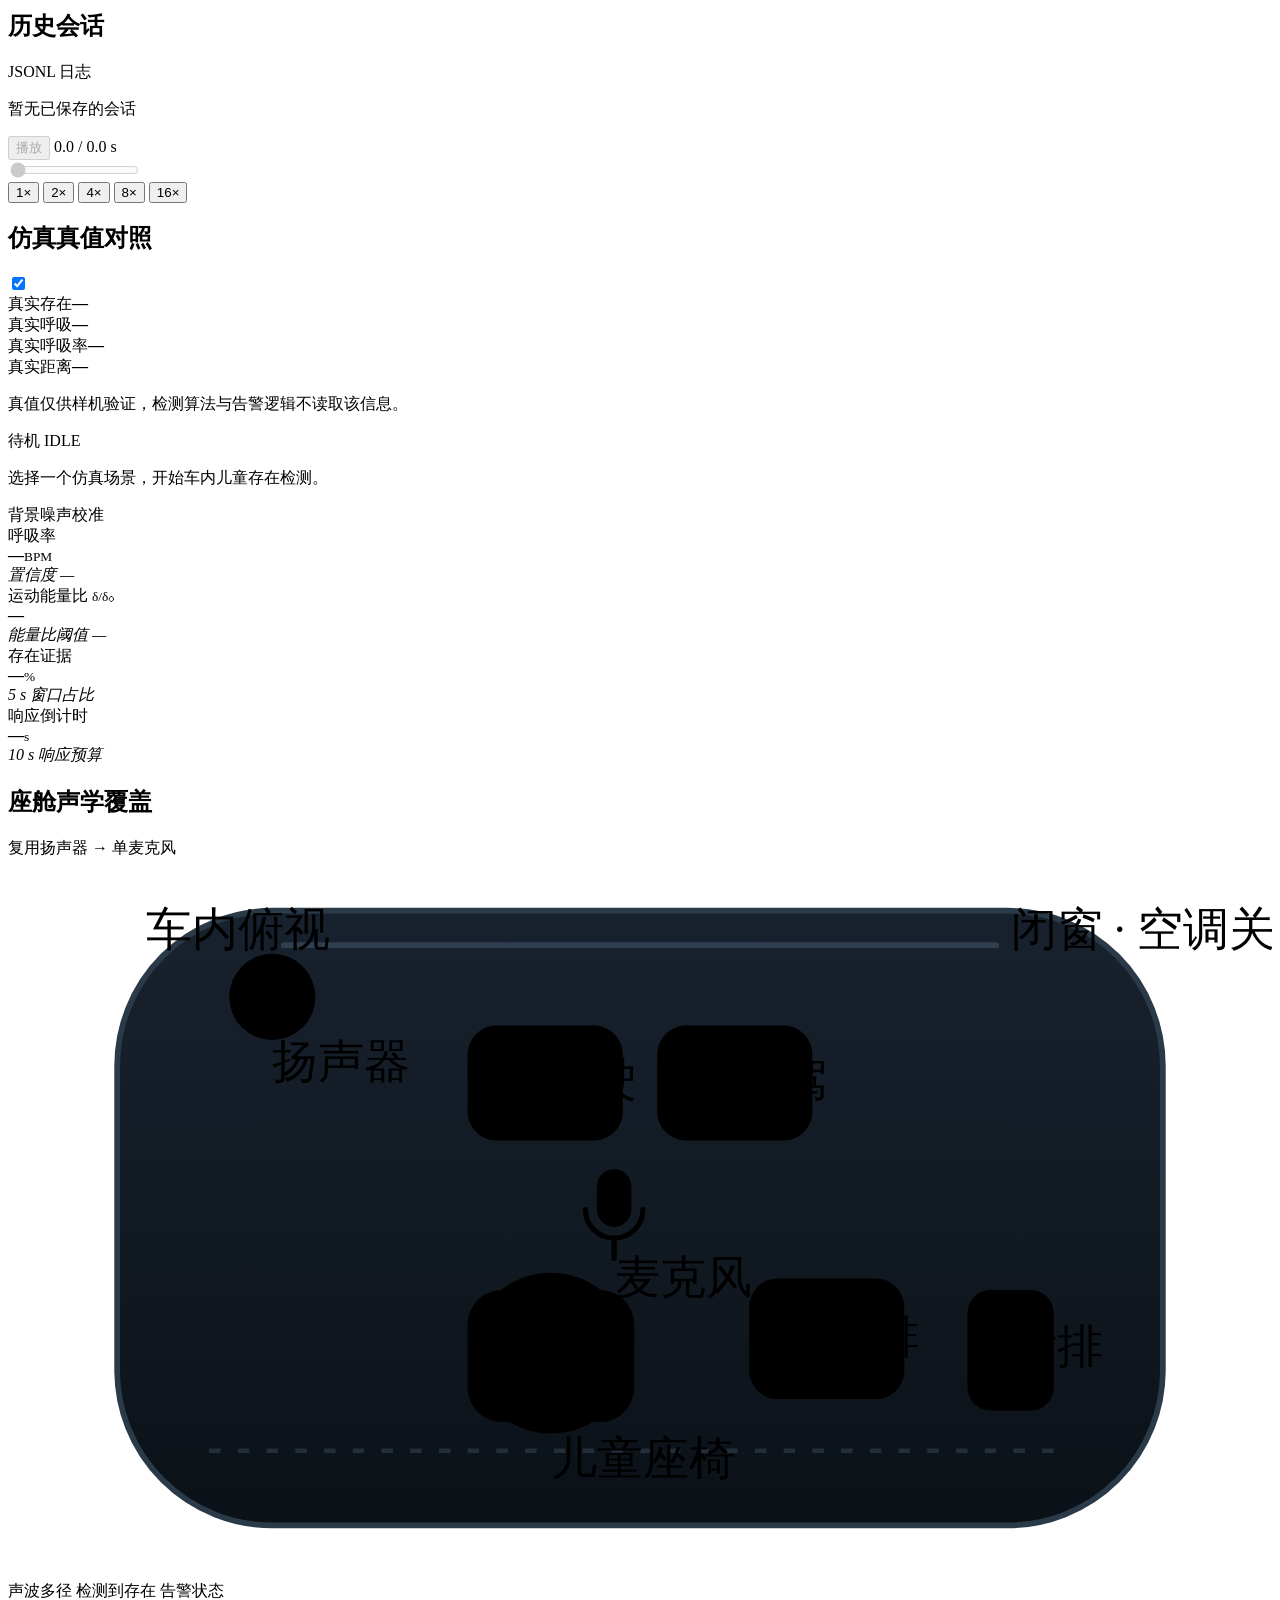
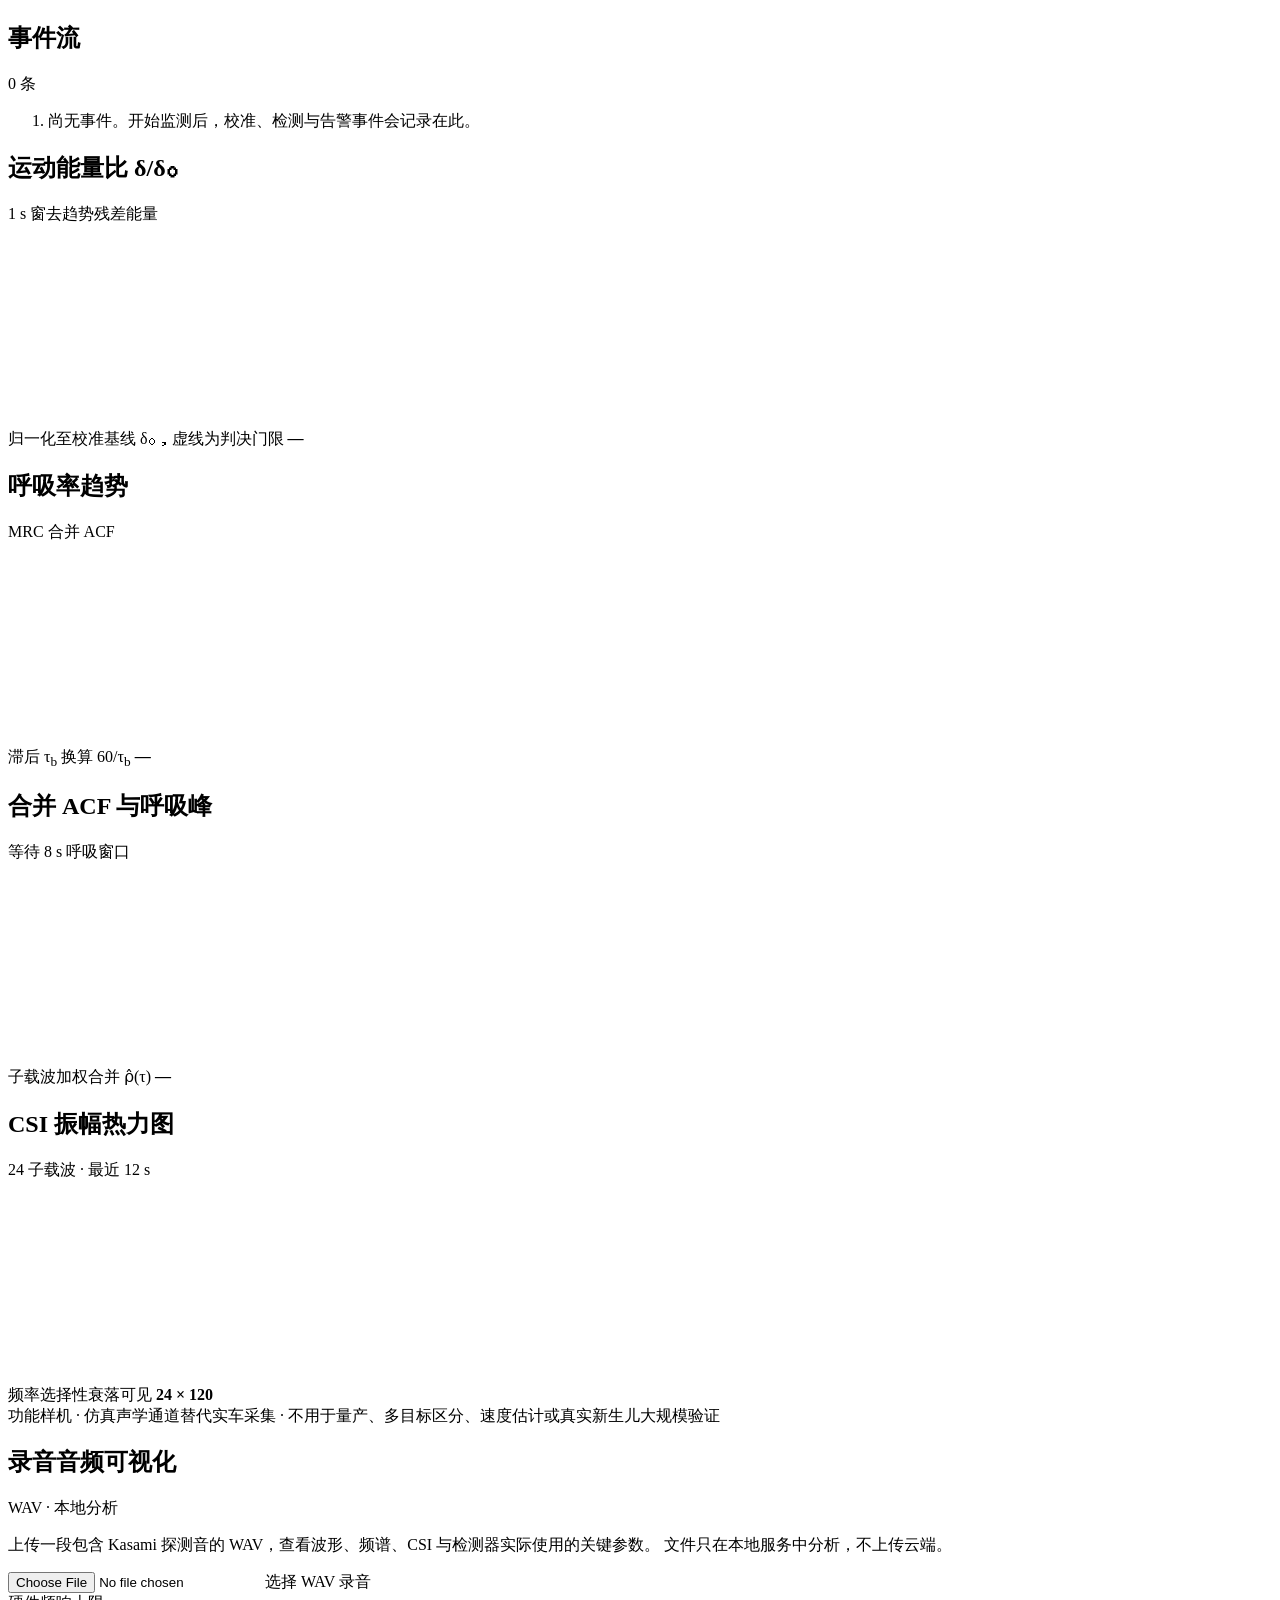
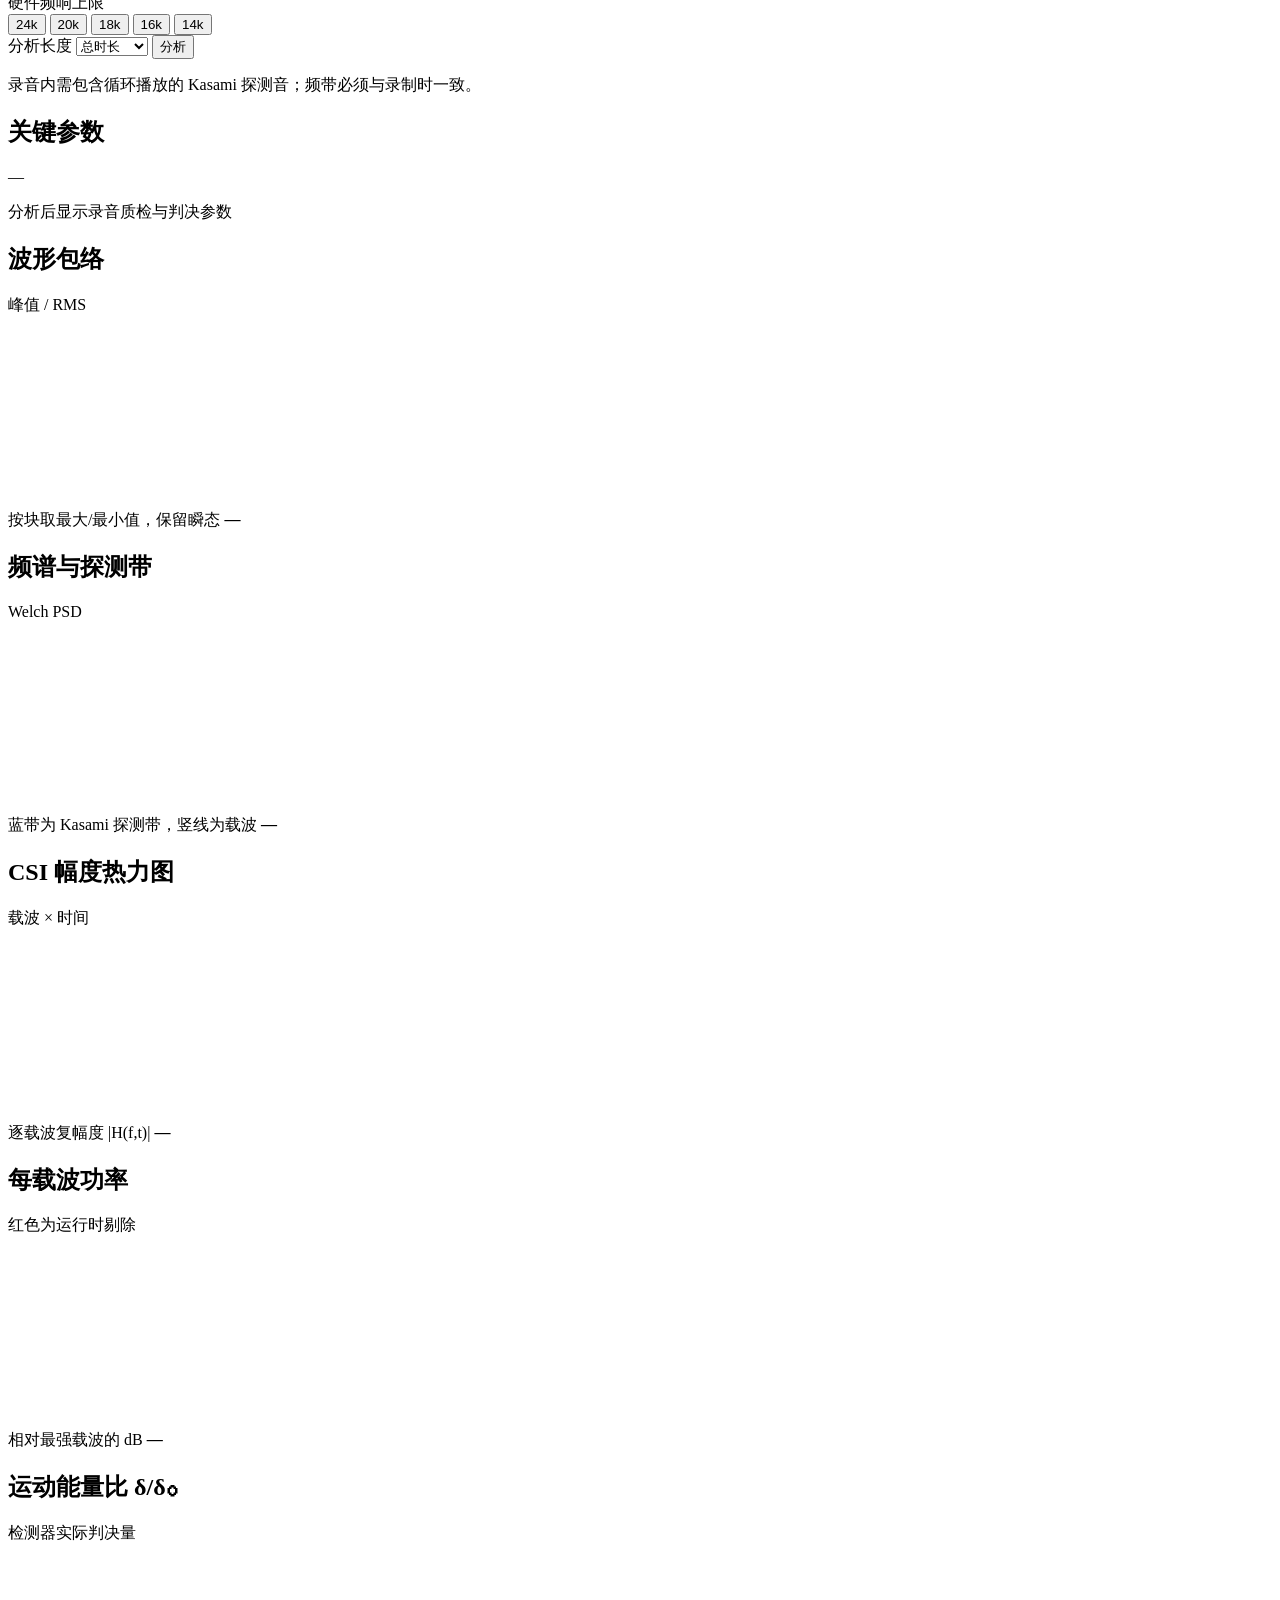
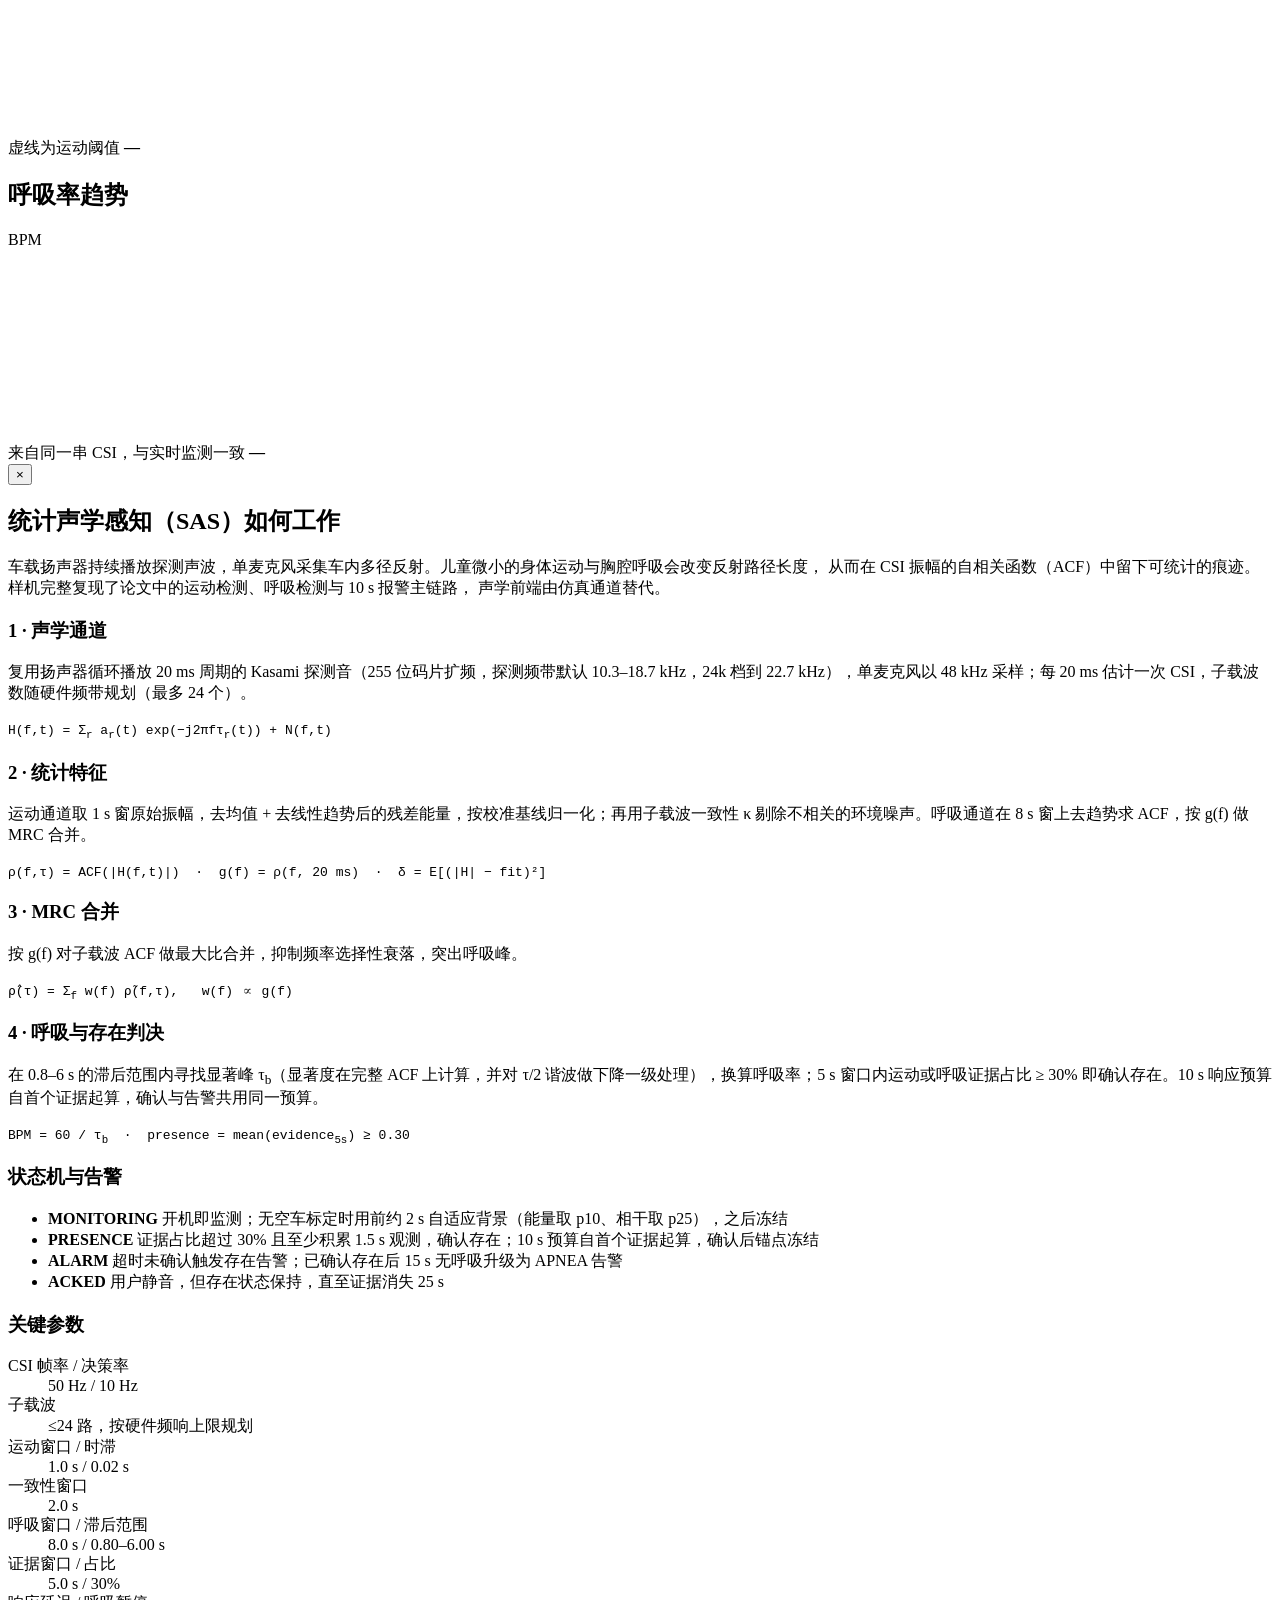
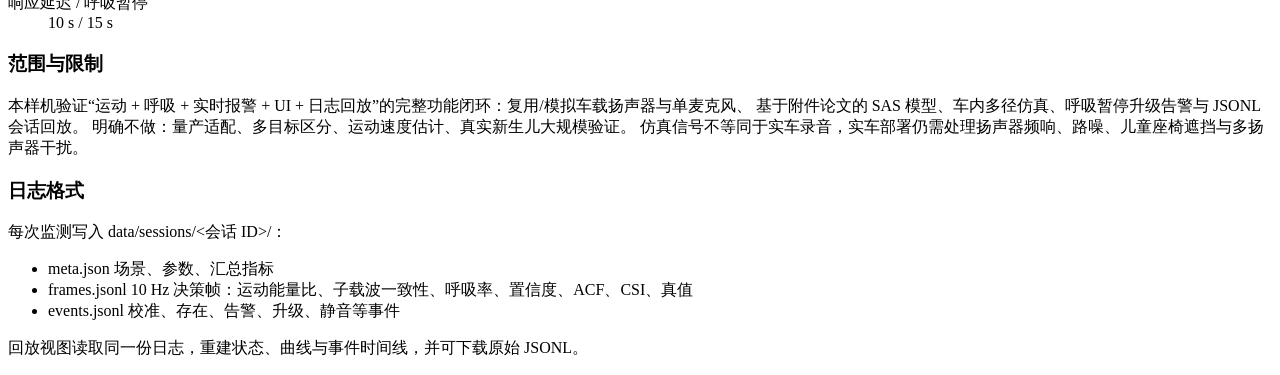
==== commit d6d23707: "feat: 默认频响上限改为 20 kHz，并优化音频页控件布局" ====
--- a/web/index.html
+++ b/web/index.html
@@ -77,9 +77,9 @@
         </div>
 
         <div class="field">
-          <label>硬件频响上限 <output id="bandValue">论文</output></label>
+          <label>硬件频响上限 <output id="bandValue">20k</output></label>
           <div class="chips" id="bandChips"></div>
-          <div class="field-scale"><span id="bandRange">10.5–23.5 kHz</span><span id="bandCars">24 路 · 565 Hz</span></div>
+          <div class="field-scale"><span id="bandRange">10.5–18.5 kHz</span><span id="bandCars">24 路 · 348 Hz</span></div>
         </div>
 
         <div class="field">
@@ -374,12 +374,15 @@
           <input type="file" id="audioFile" accept=".wav,audio/wav">
           <span id="audioFileName">选择 WAV 录音</span>
         </label>
-        <div class="chips" id="audioBandChips">
-          <button class="chip" data-hw="">论文</button>
-          <button class="chip" data-hw="20000">20k</button>
-          <button class="chip active" data-hw="18000">18k</button>
-          <button class="chip" data-hw="16000">16k</button>
-          <button class="chip" data-hw="14000">14k</button>
+        <div class="audio-band">
+          <span class="audio-control-label">硬件频响上限</span>
+          <div class="chips" id="audioBandChips">
+            <button class="chip" data-hw="24000">24k</button>
+            <button class="chip active" data-hw="20000">20k</button>
+            <button class="chip" data-hw="18000">18k</button>
+            <button class="chip" data-hw="16000">16k</button>
+            <button class="chip" data-hw="14000">14k</button>
+          </div>
         </div>
         <label class="audio-length">
           <span>分析长度</span>
@@ -498,7 +501,7 @@
       <div class="about-grid">
         <div class="about-card">
           <h3>1 · 声学通道</h3>
-          <p>复用扬声器循环播放 20 ms 周期的 Kasami 探测音（255 位码片扩频，探测频带 10.3–23.7 kHz），单麦克风以 48 kHz 采样；每 20 ms 估计一次 CSI，子载波数随硬件频带规划（最多 24 个）。</p>
+          <p>复用扬声器循环播放 20 ms 周期的 Kasami 探测音（255 位码片扩频，探测频带默认 10.3–18.7 kHz，24k 档到 22.7 kHz），单麦克风以 48 kHz 采样；每 20 ms 估计一次 CSI，子载波数随硬件频带规划（最多 24 个）。</p>
           <code>H(f,t) = Σ<sub>r</sub> a<sub>r</sub>(t) exp(−j2πfτ<sub>r</sub>(t)) + N(f,t)</code>
         </div>
         <div class="about-card">
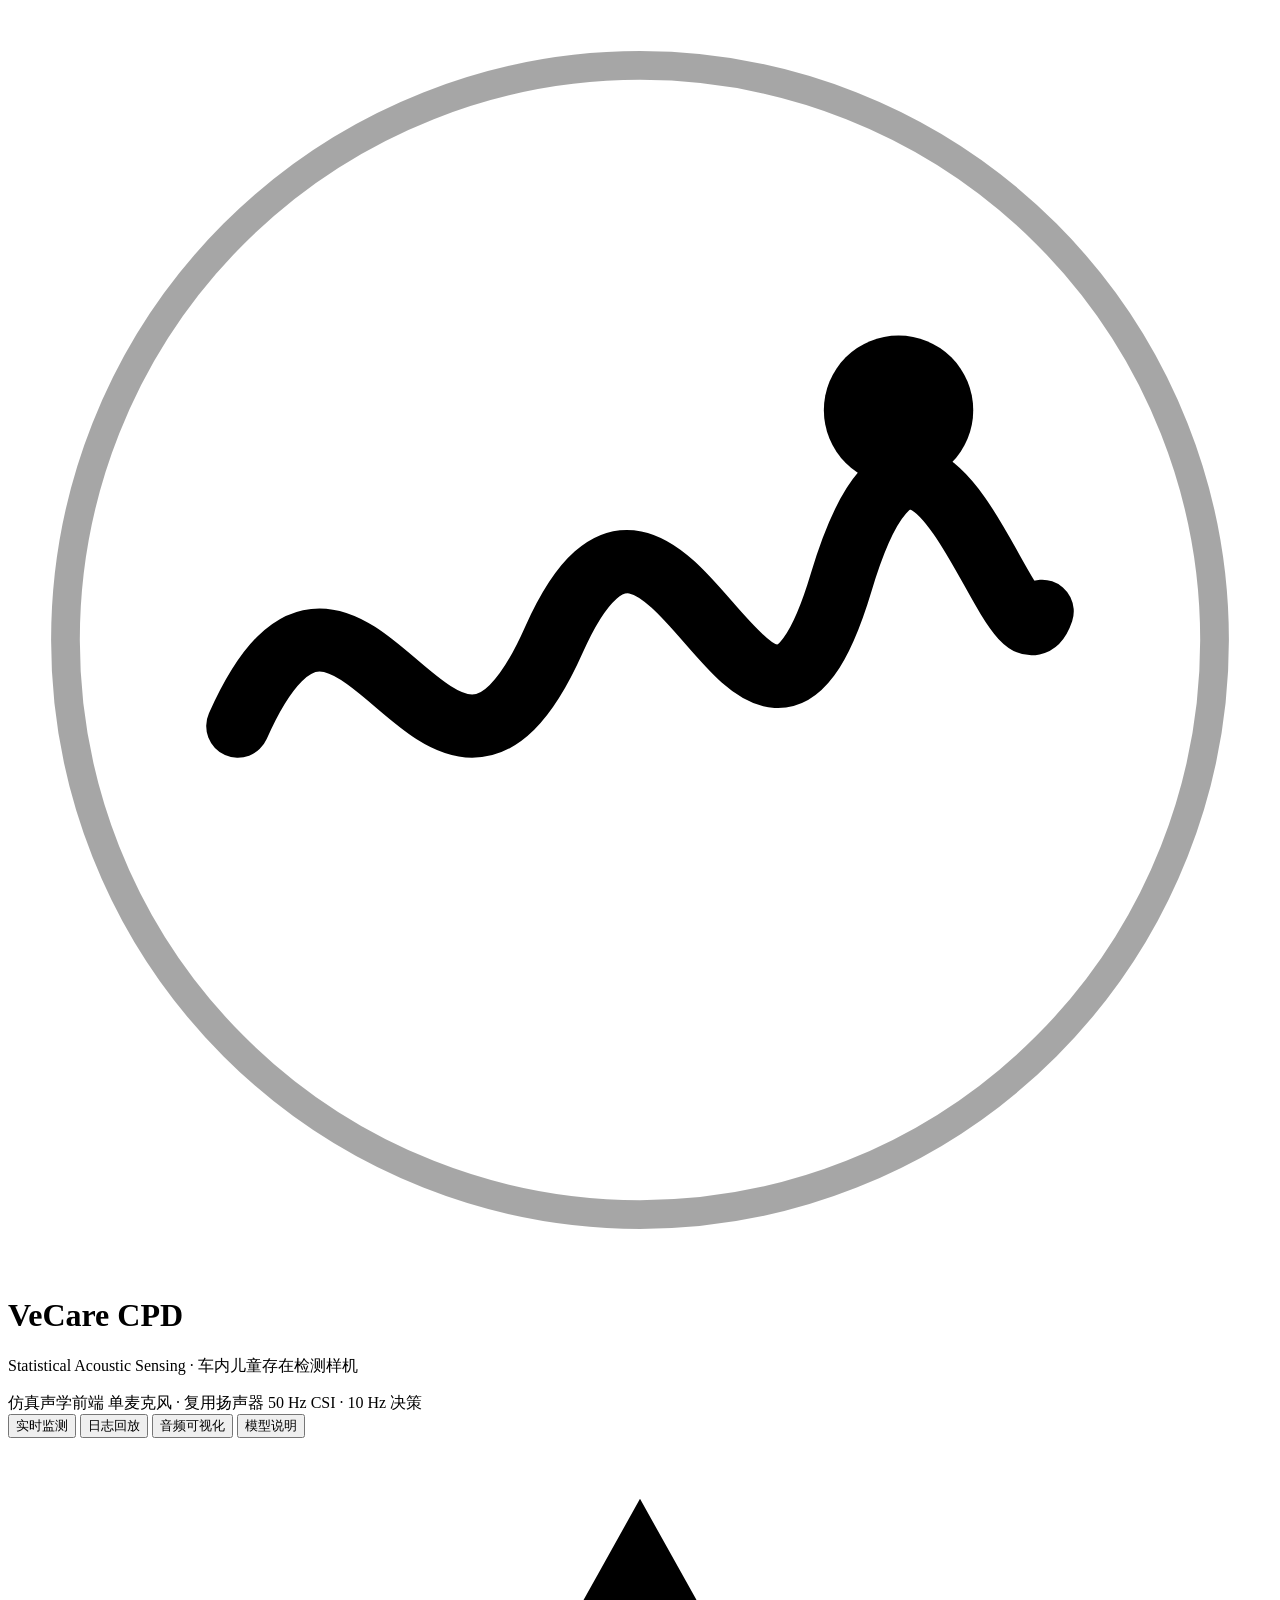
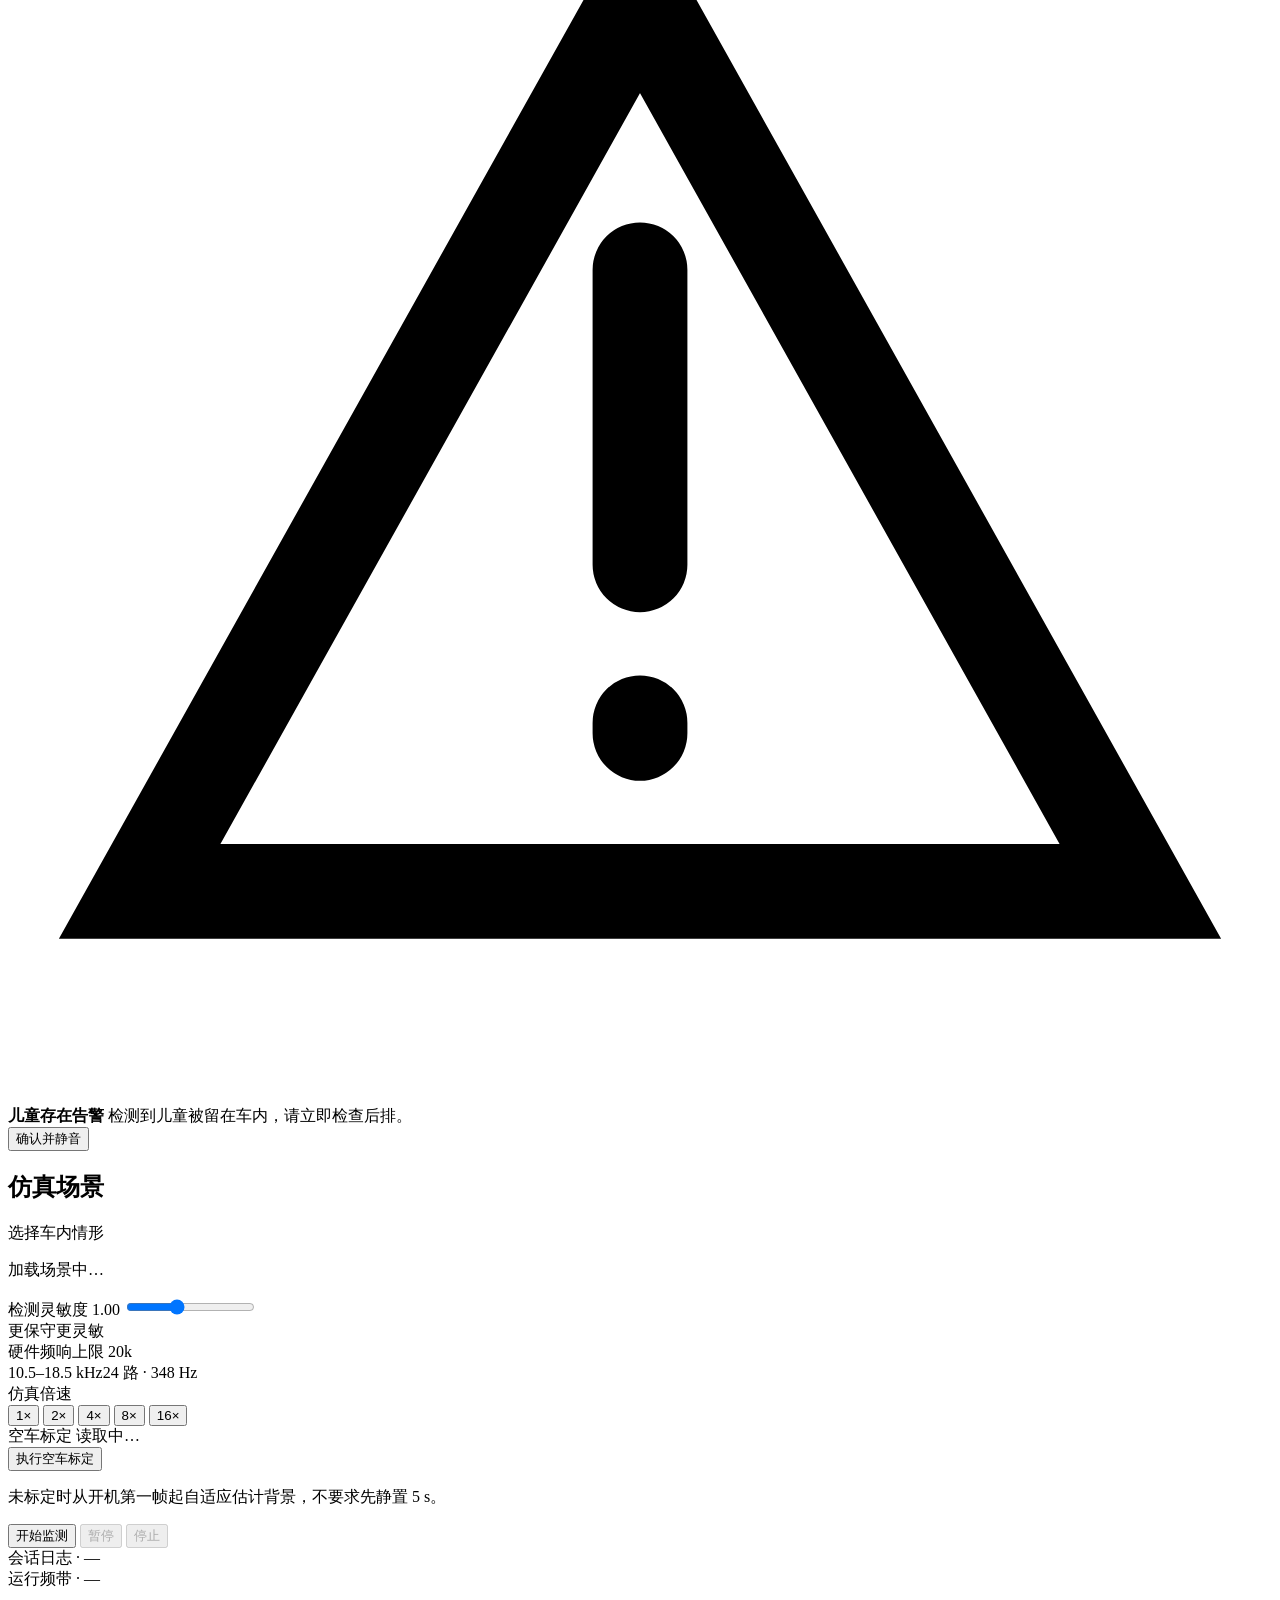
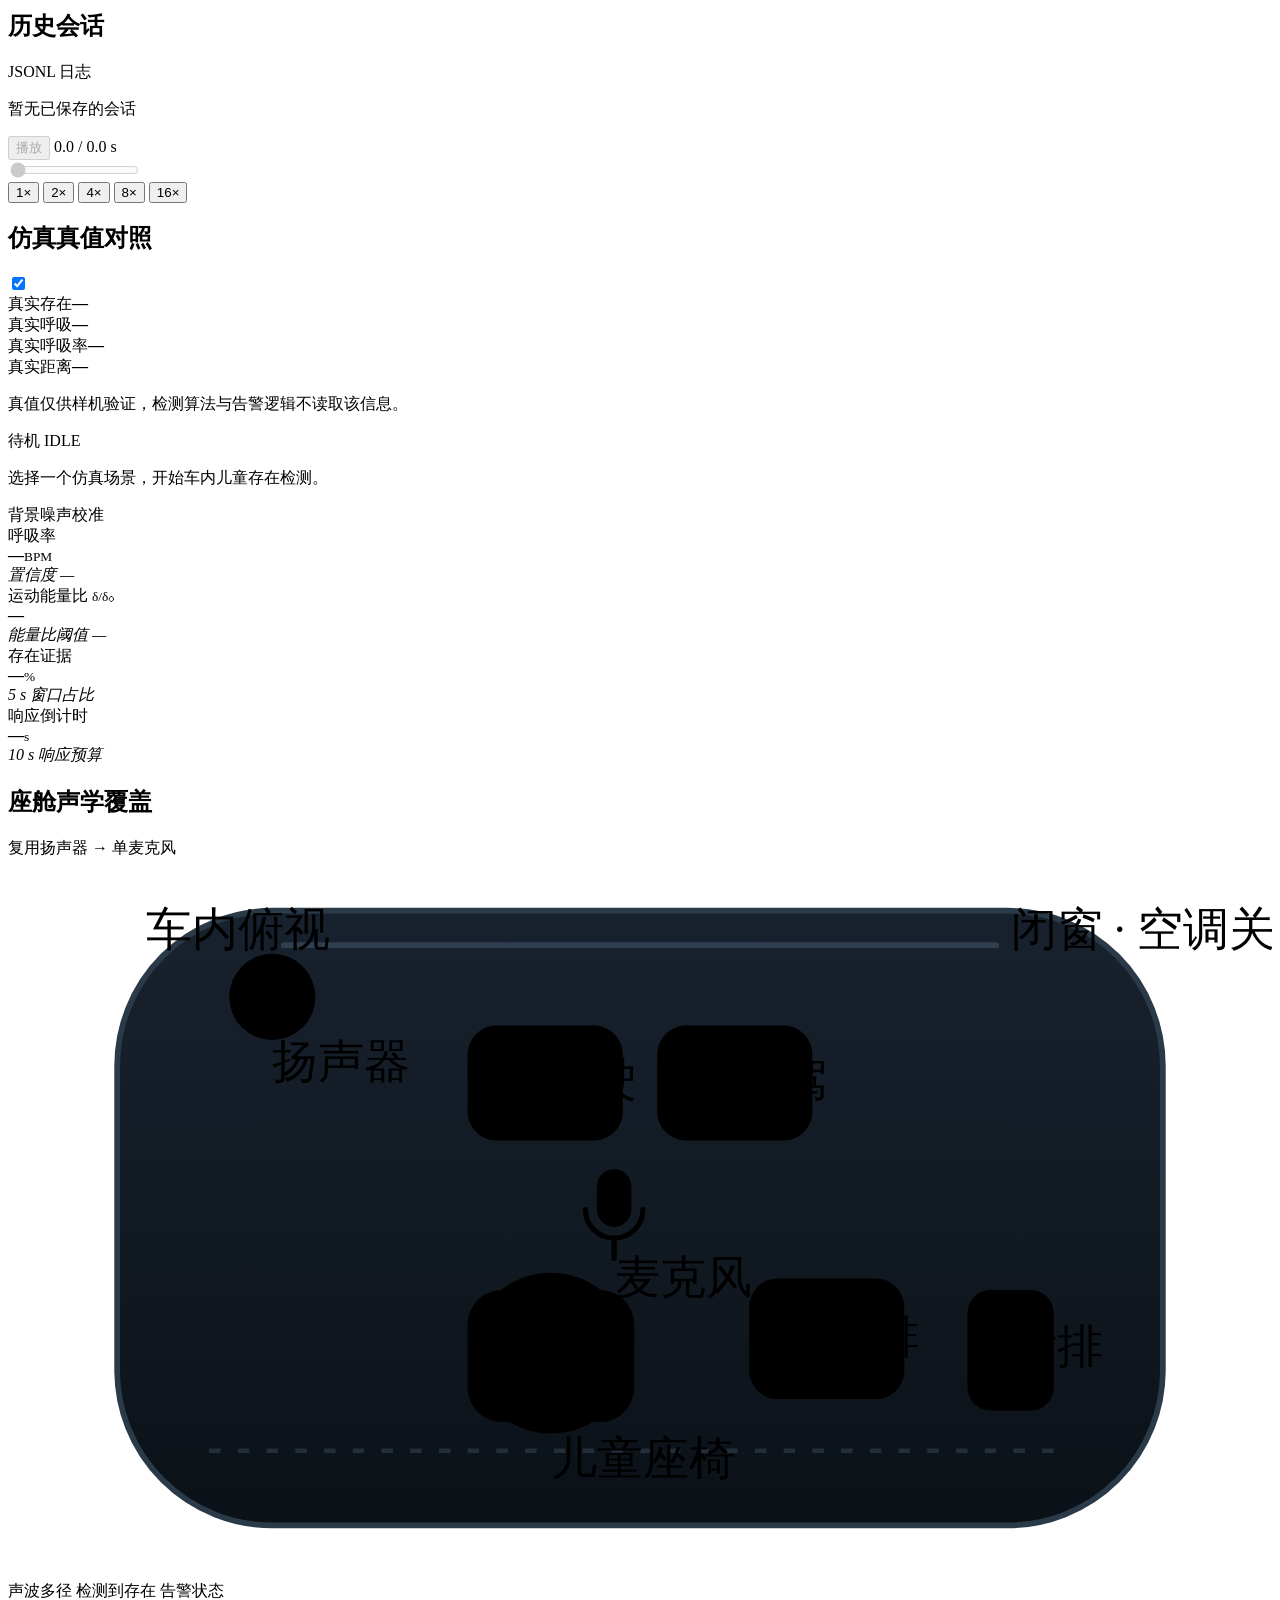
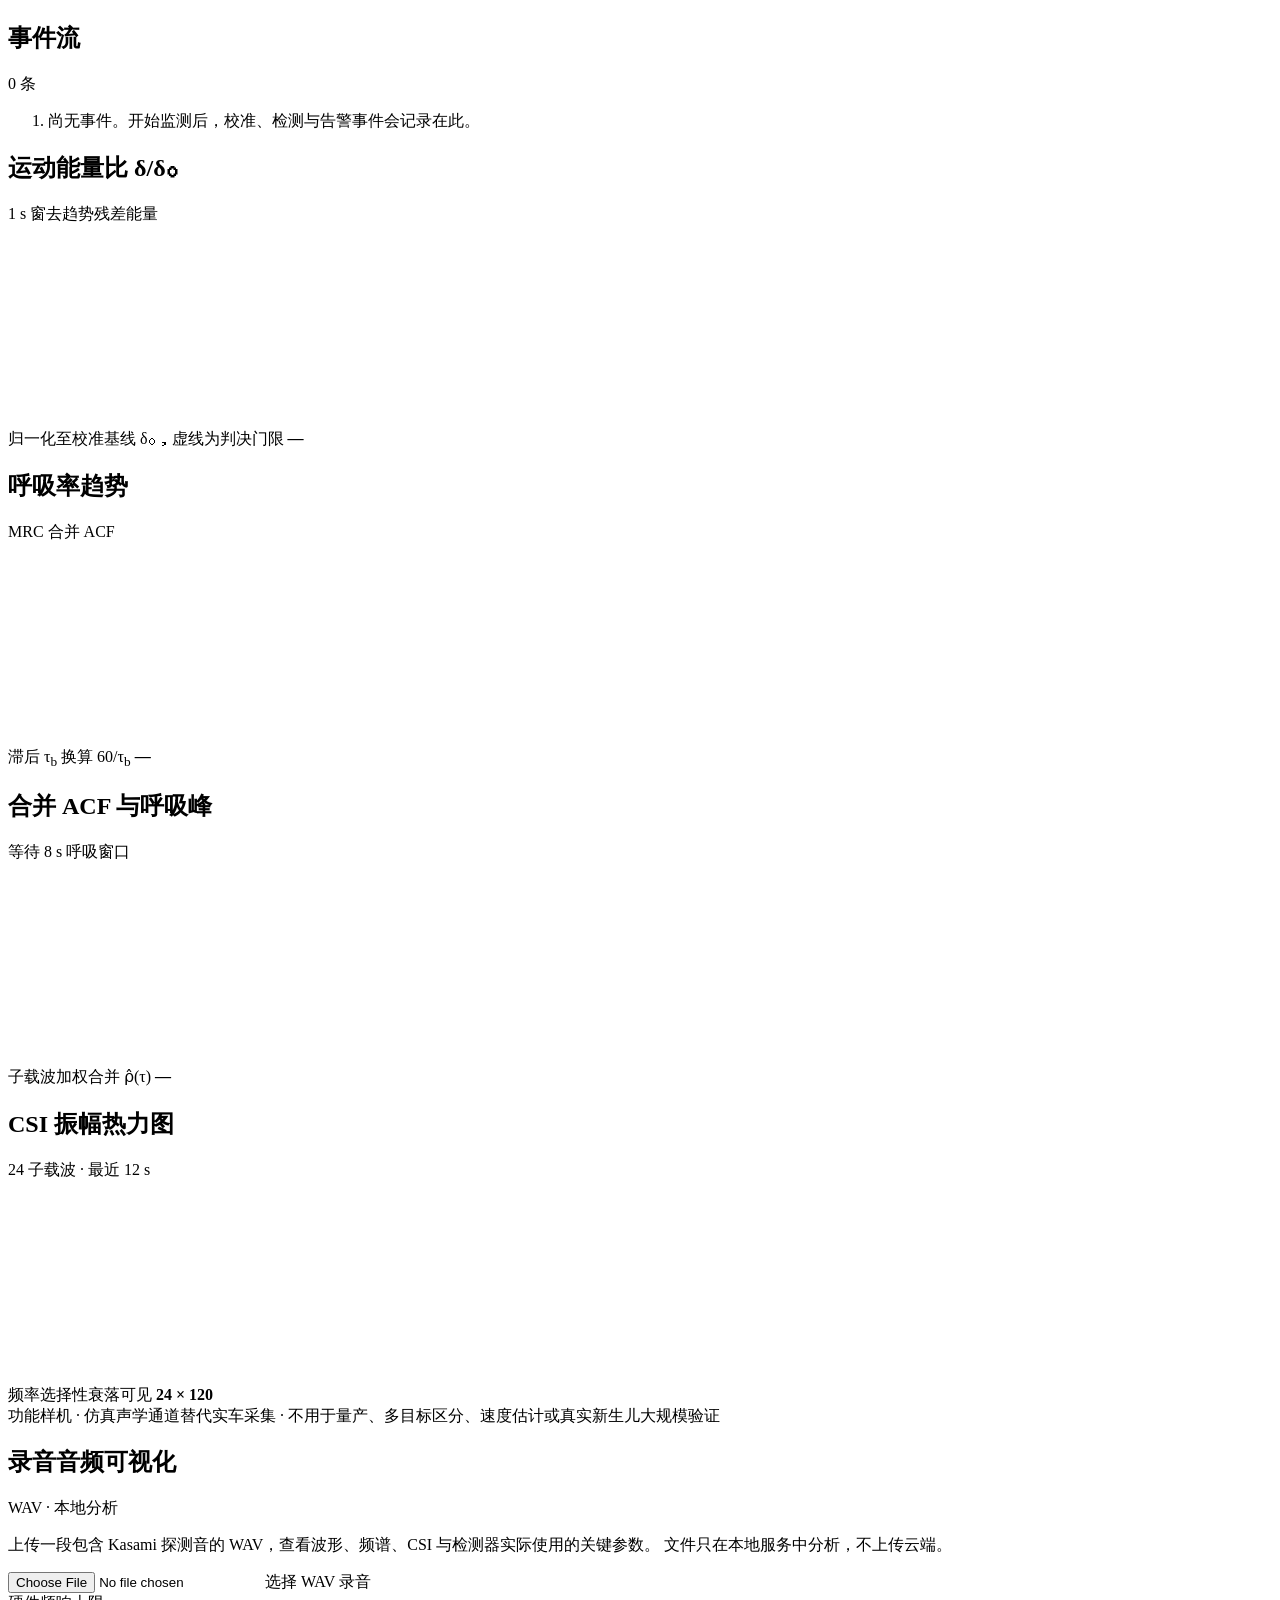
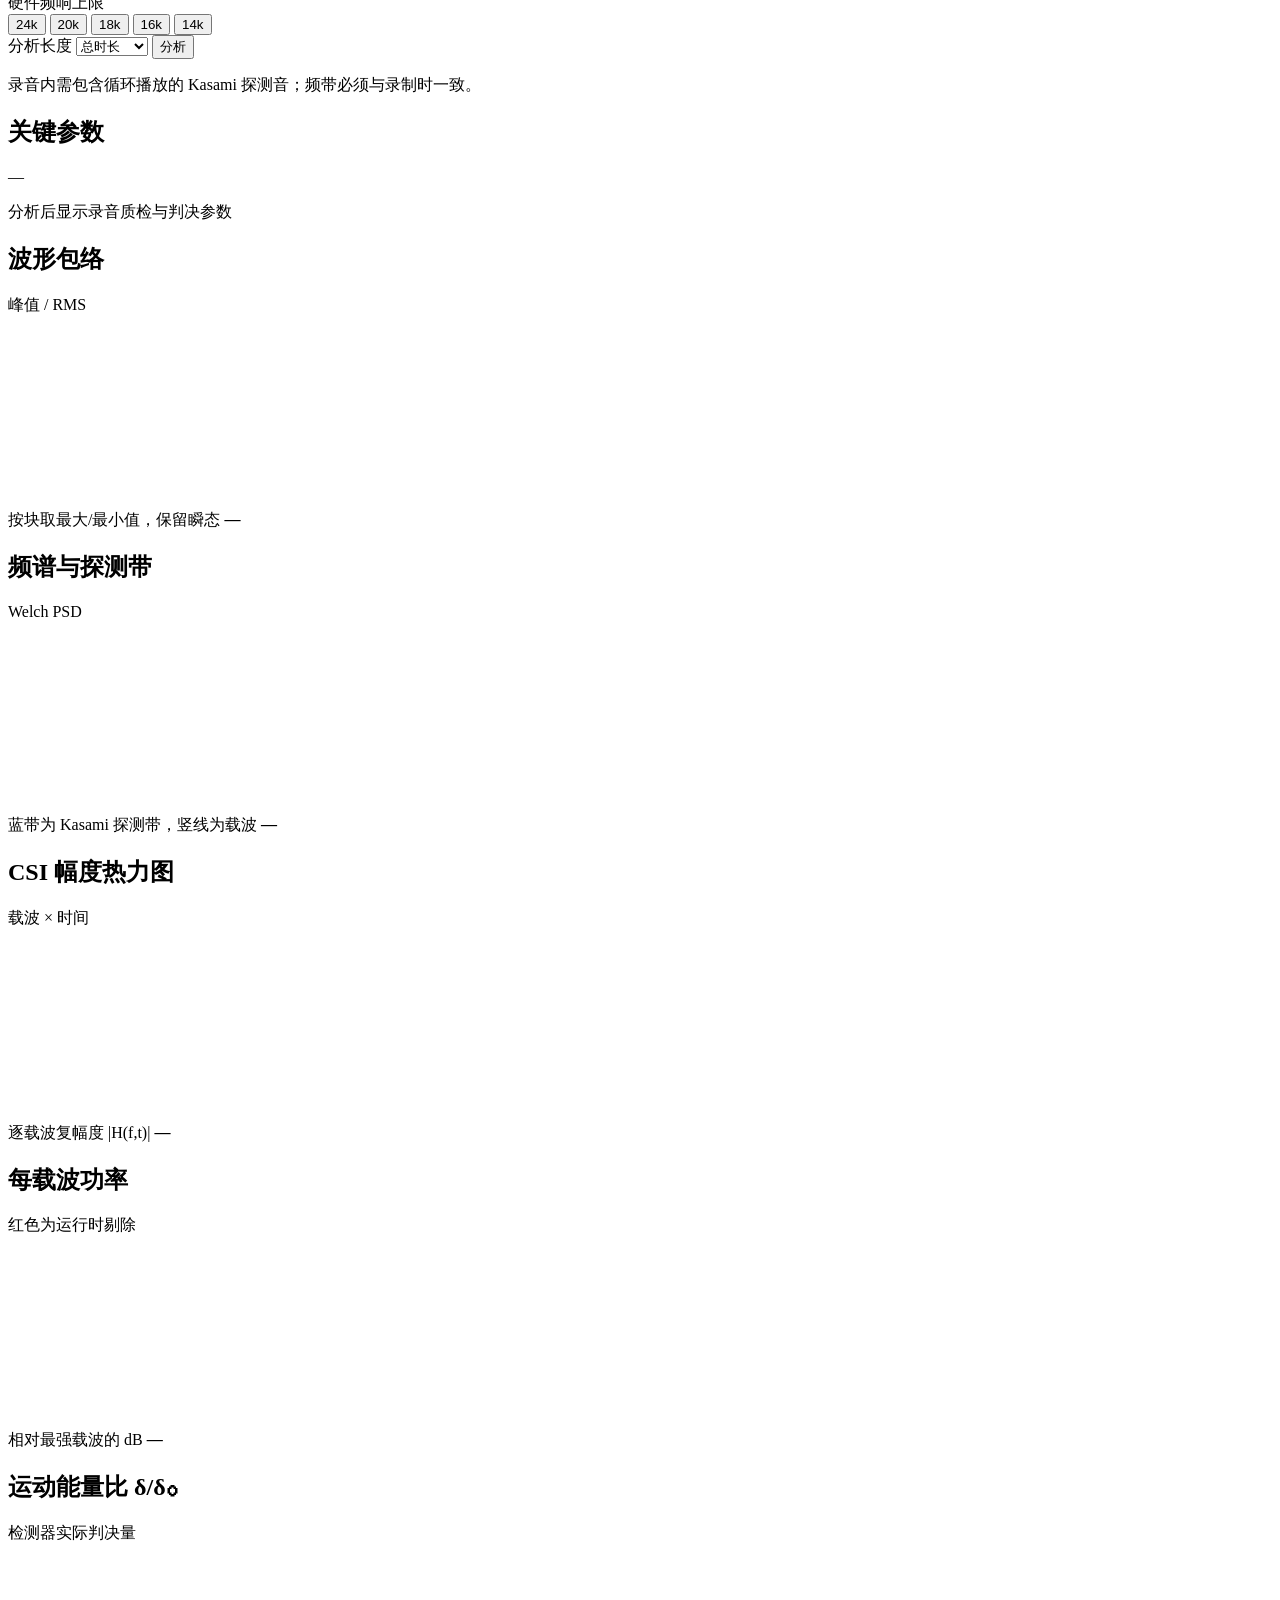
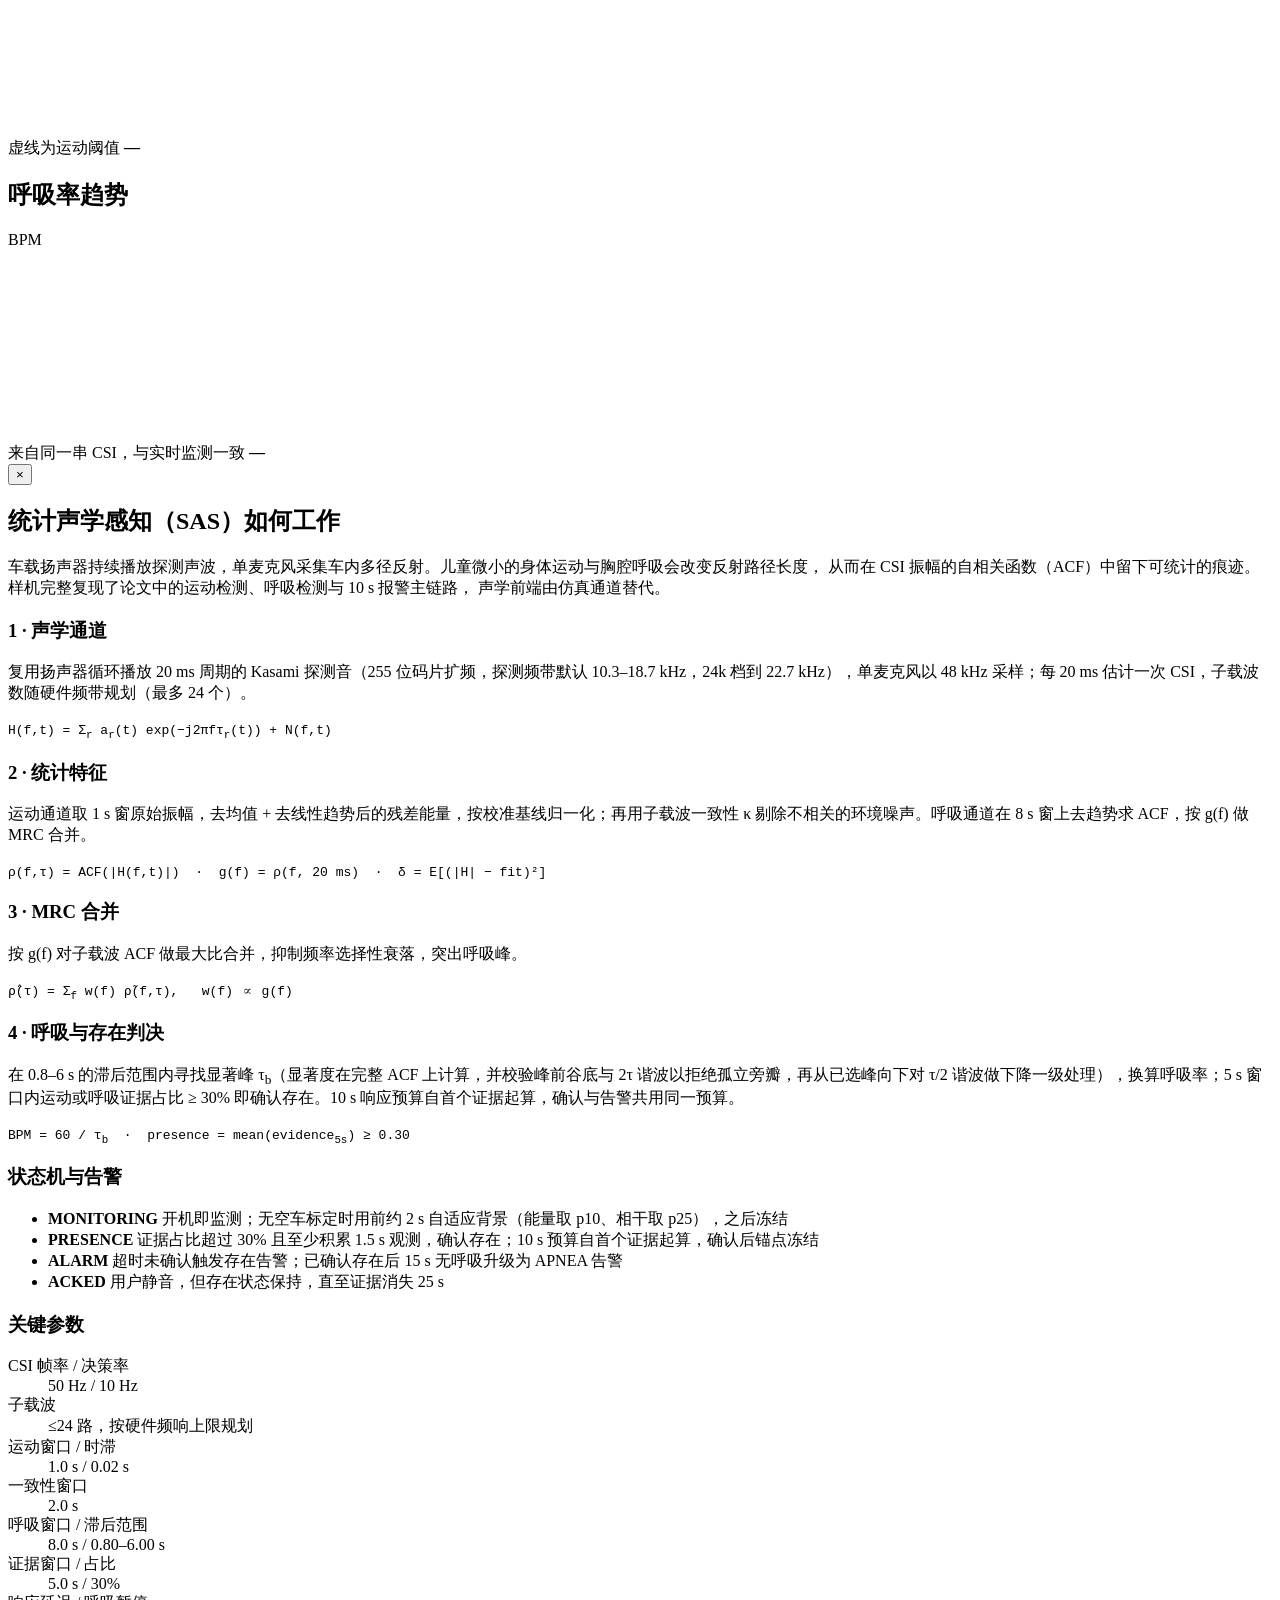
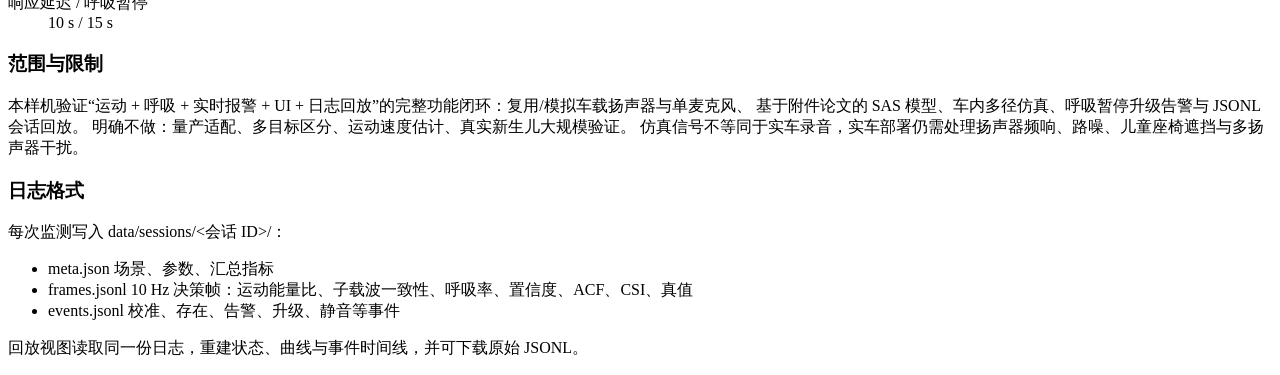
==== commit f931f064: "fix: 修正呼吸选峰与长时干扰判据，并生成真正的 m/Kasami 序列 呼吸通道增加谷底深度与 2τ 谐波校验，孤立 ACF 旁瓣不再被当作呼吸； 同时让谐波下降从已选峰向下查找，避免把 40 B" ====
--- a/web/index.html
+++ b/web/index.html
@@ -516,7 +516,7 @@
         </div>
         <div class="about-card">
           <h3>4 · 呼吸与存在判决</h3>
-          <p>在 0.8–6 s 的滞后范围内寻找显著峰 τ<sub>b</sub>（显著度在完整 ACF 上计算，并对 τ/2 谐波做下降一级处理），换算呼吸率；5 s 窗口内运动或呼吸证据占比 ≥ 30% 即确认存在。10 s 响应预算自首个证据起算，确认与告警共用同一预算。</p>
+          <p>在 0.8–6 s 的滞后范围内寻找显著峰 τ<sub>b</sub>（显著度在完整 ACF 上计算，并校验峰前谷底与 2τ 谐波以拒绝孤立旁瓣，再从已选峰向下对 τ/2 谐波做下降一级处理），换算呼吸率；5 s 窗口内运动或呼吸证据占比 ≥ 30% 即确认存在。10 s 响应预算自首个证据起算，确认与告警共用同一预算。</p>
           <code>BPM = 60 / τ<sub>b</sub> &nbsp;·&nbsp; presence = mean(evidence<sub>5s</sub>) ≥ 0.30</code>
         </div>
       </div>
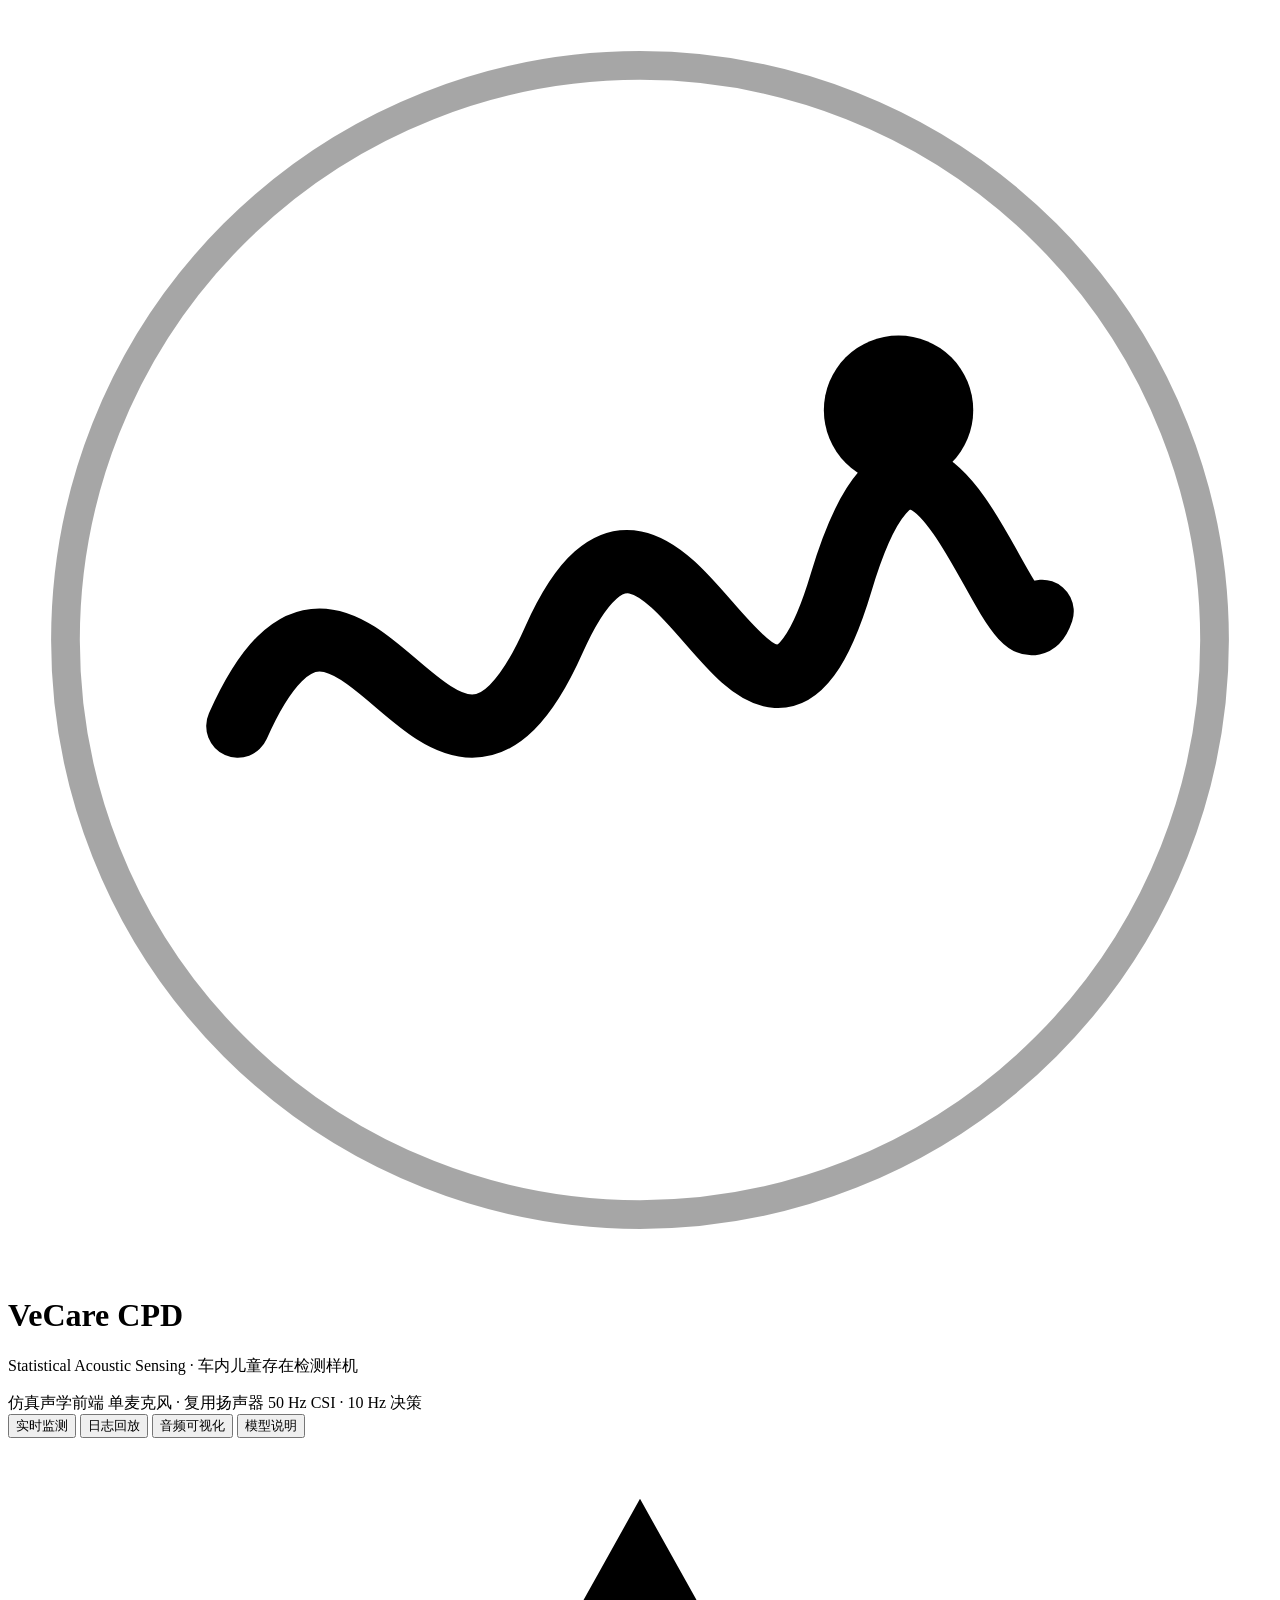
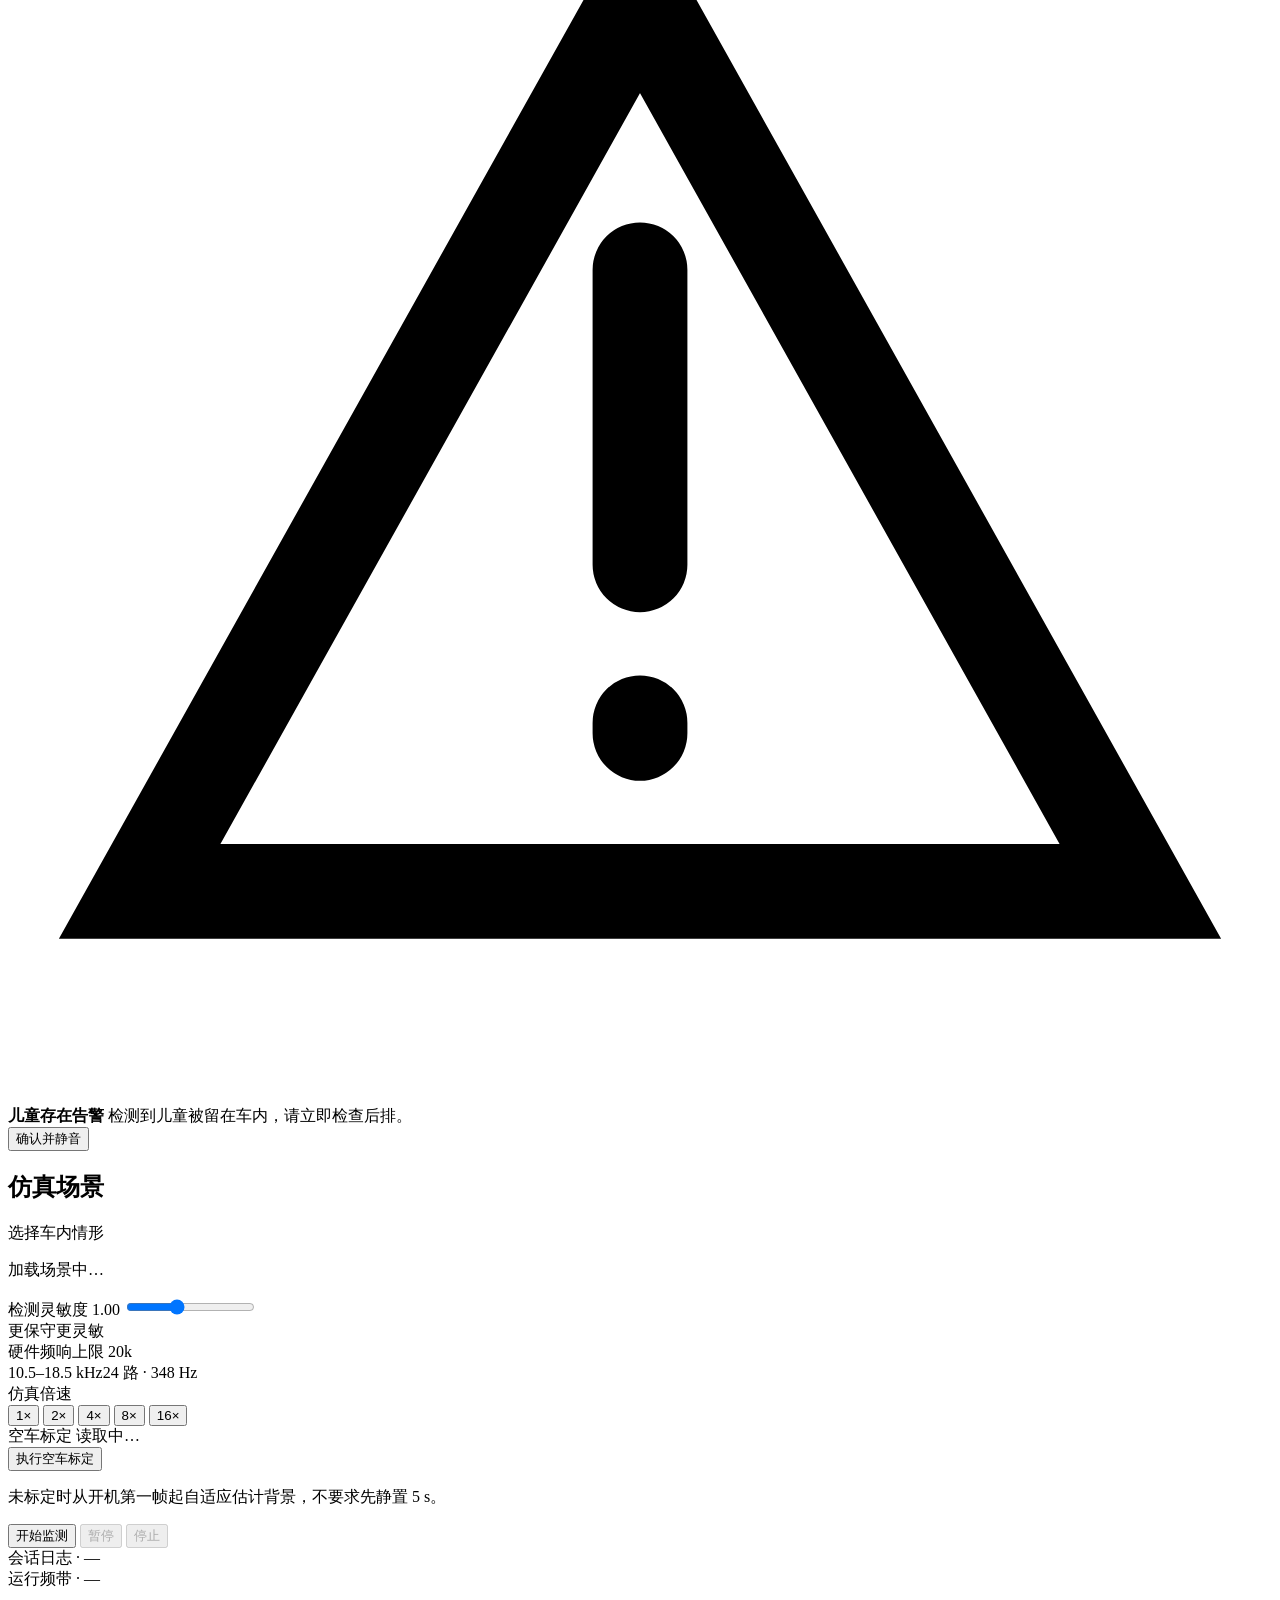
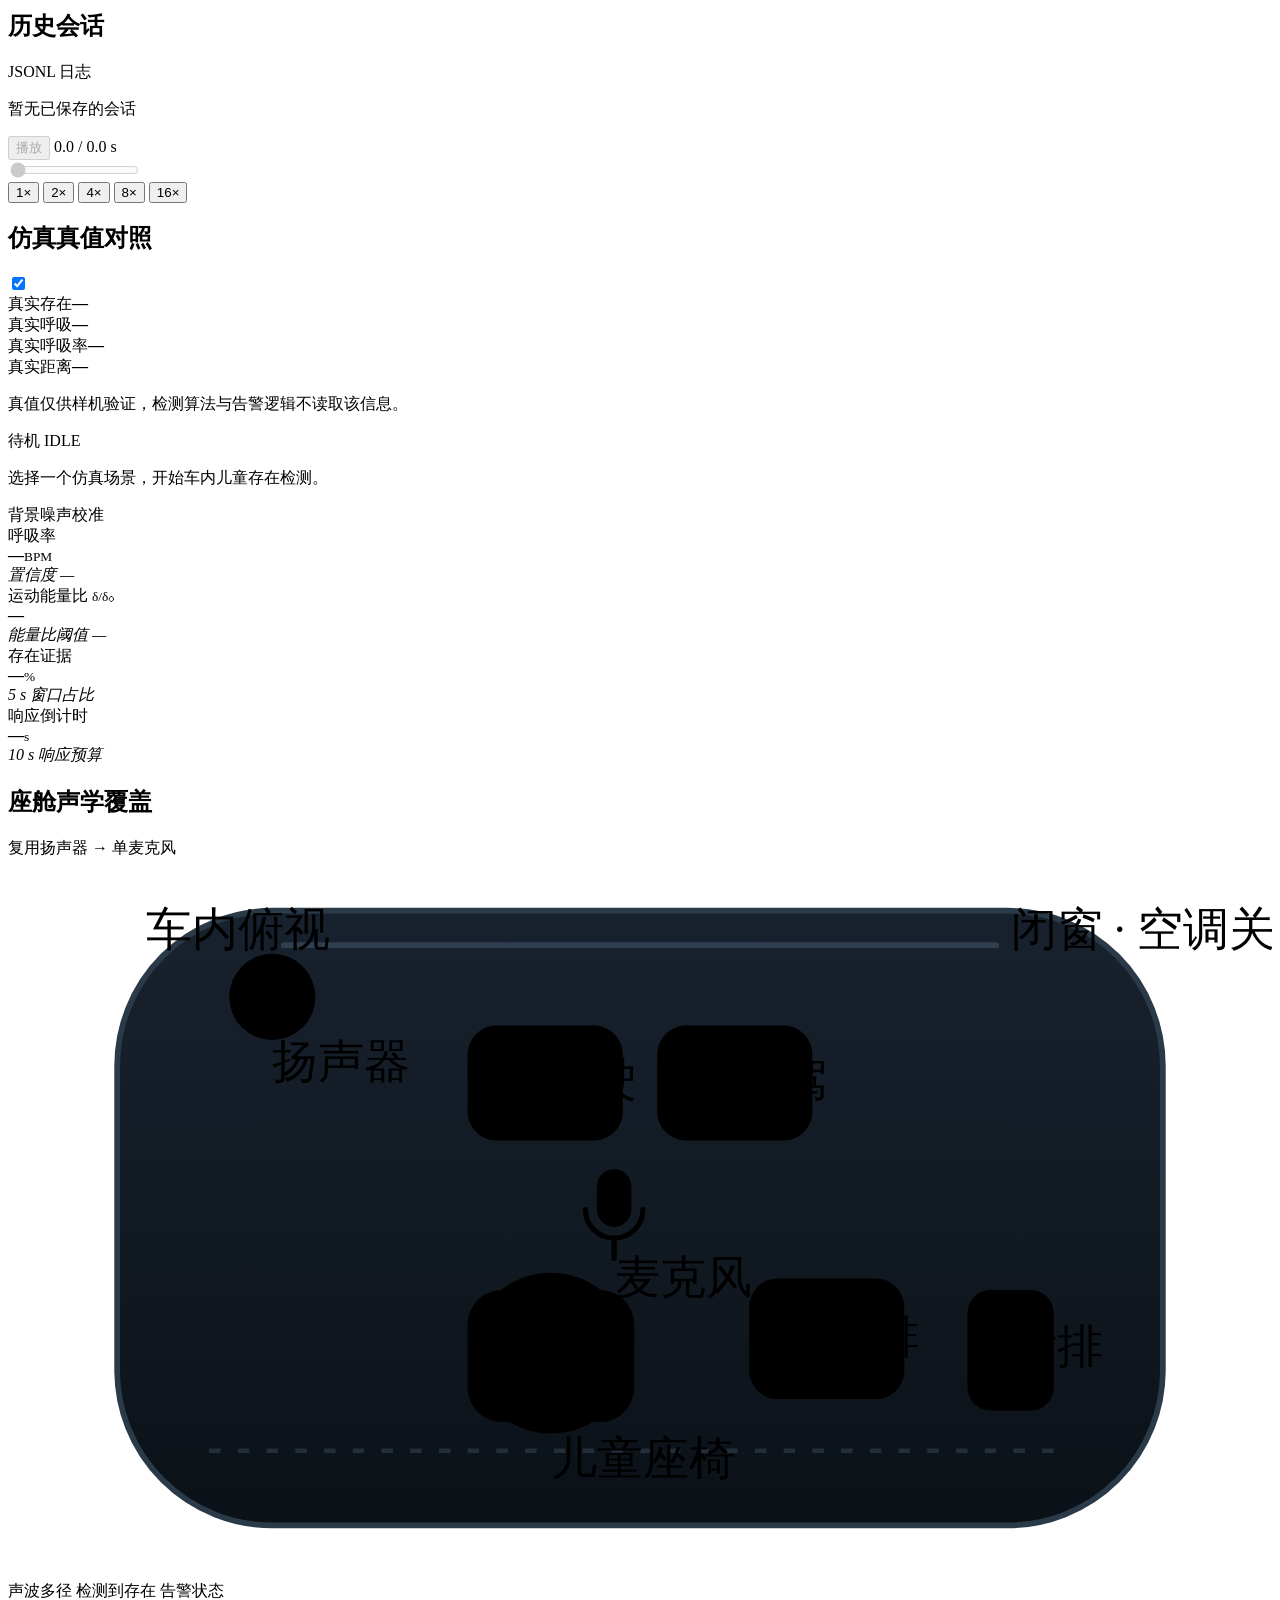
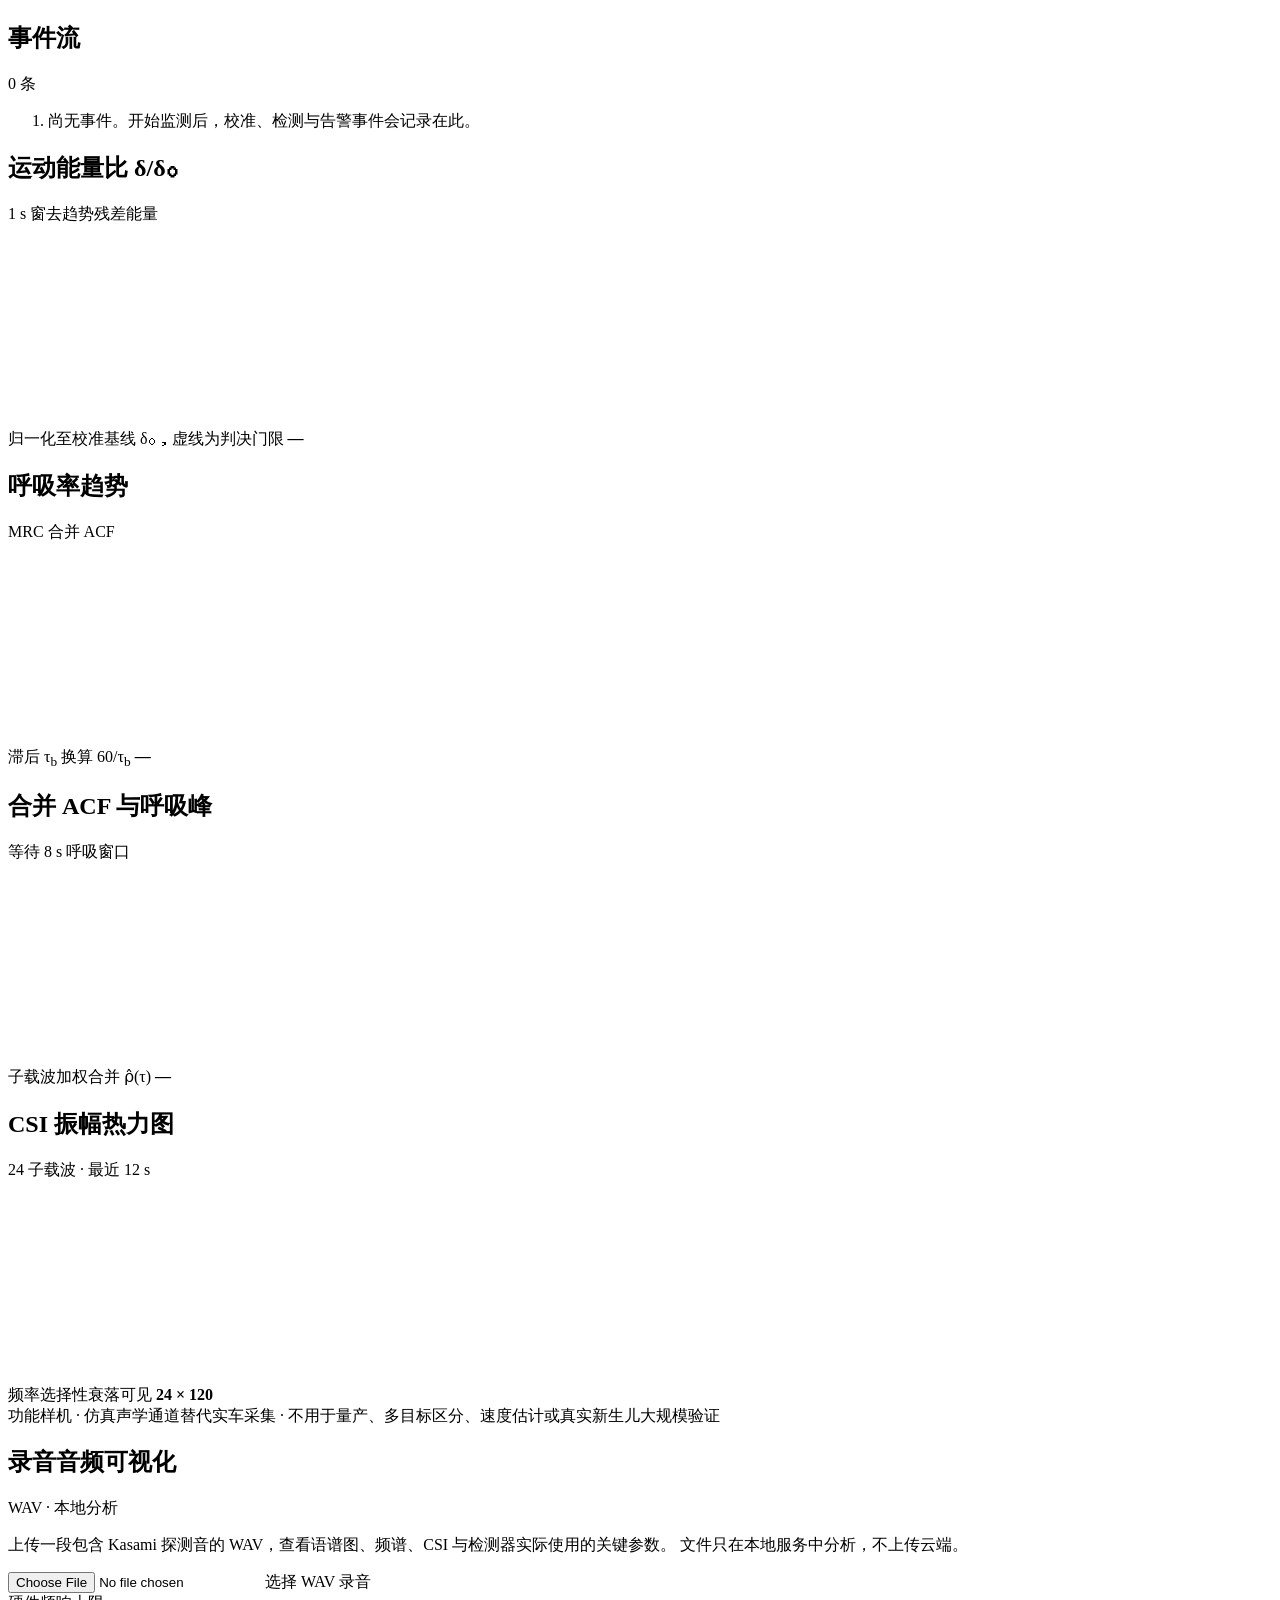
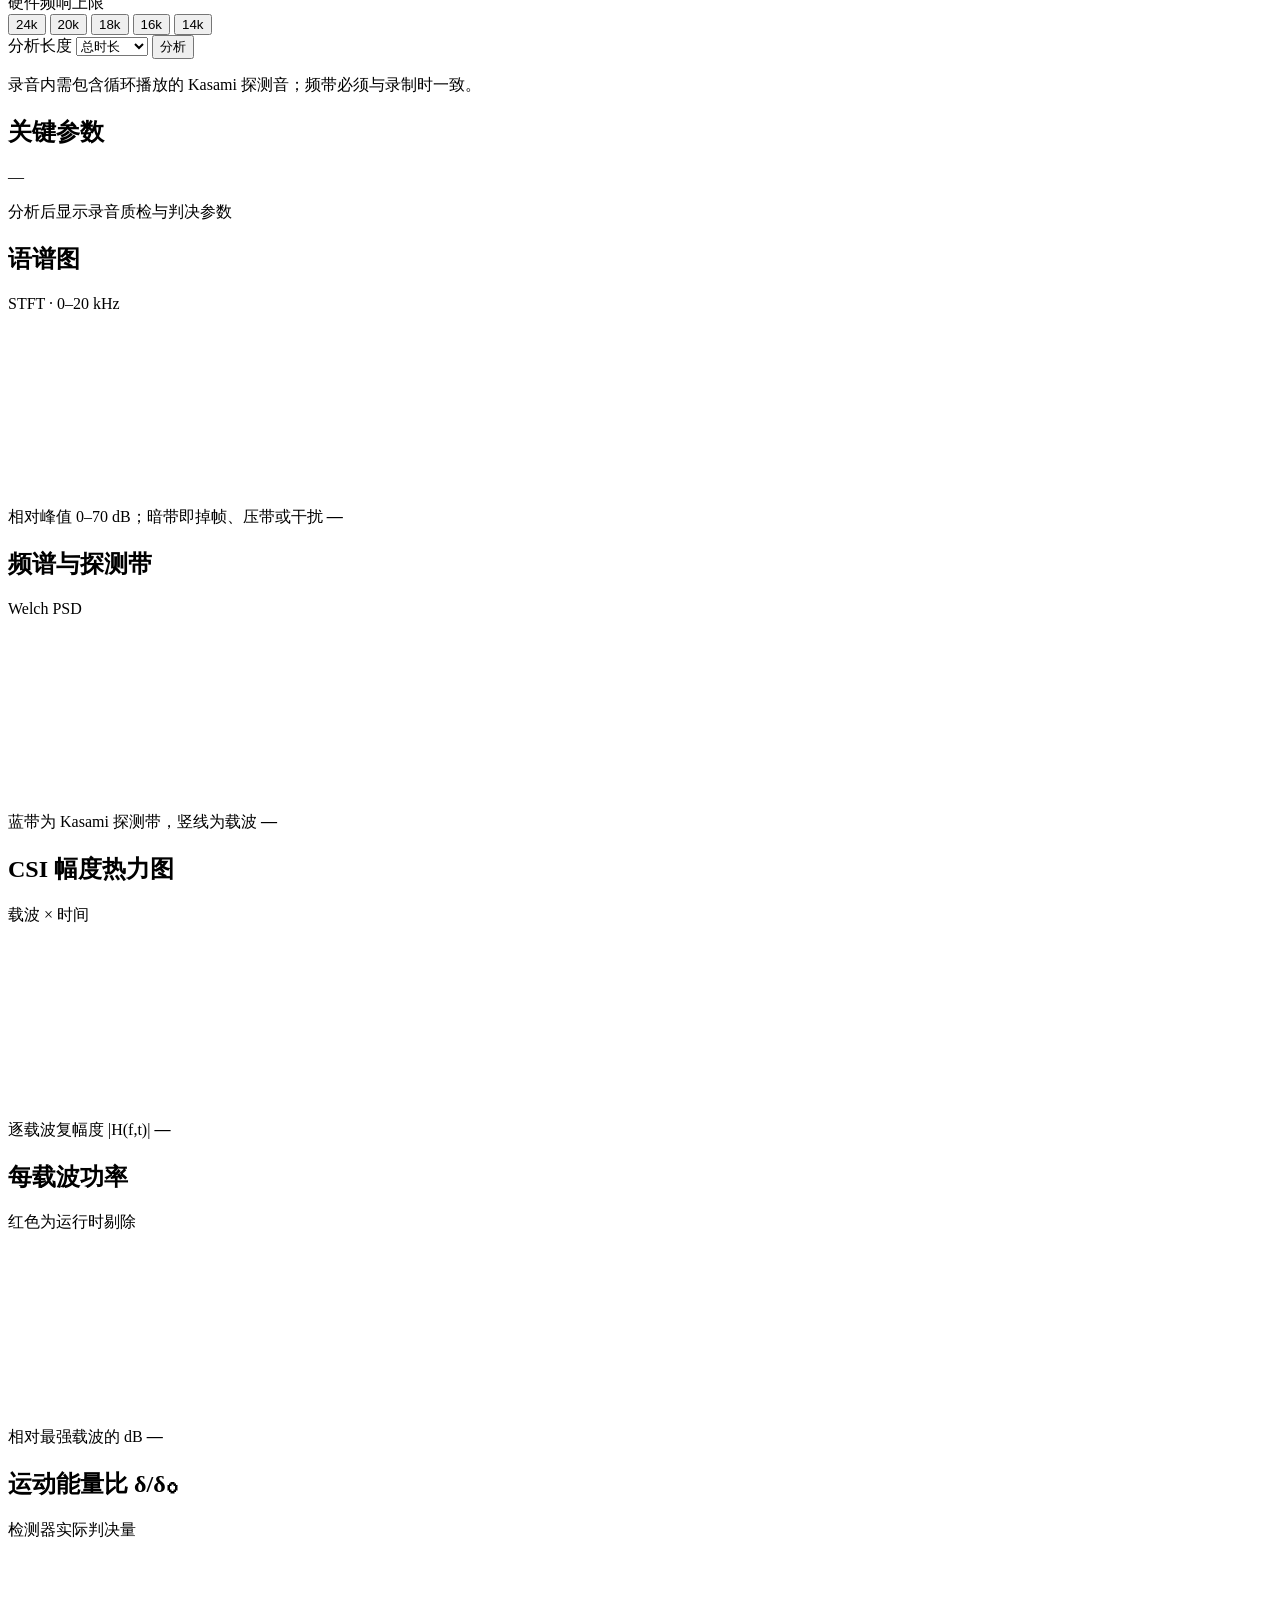
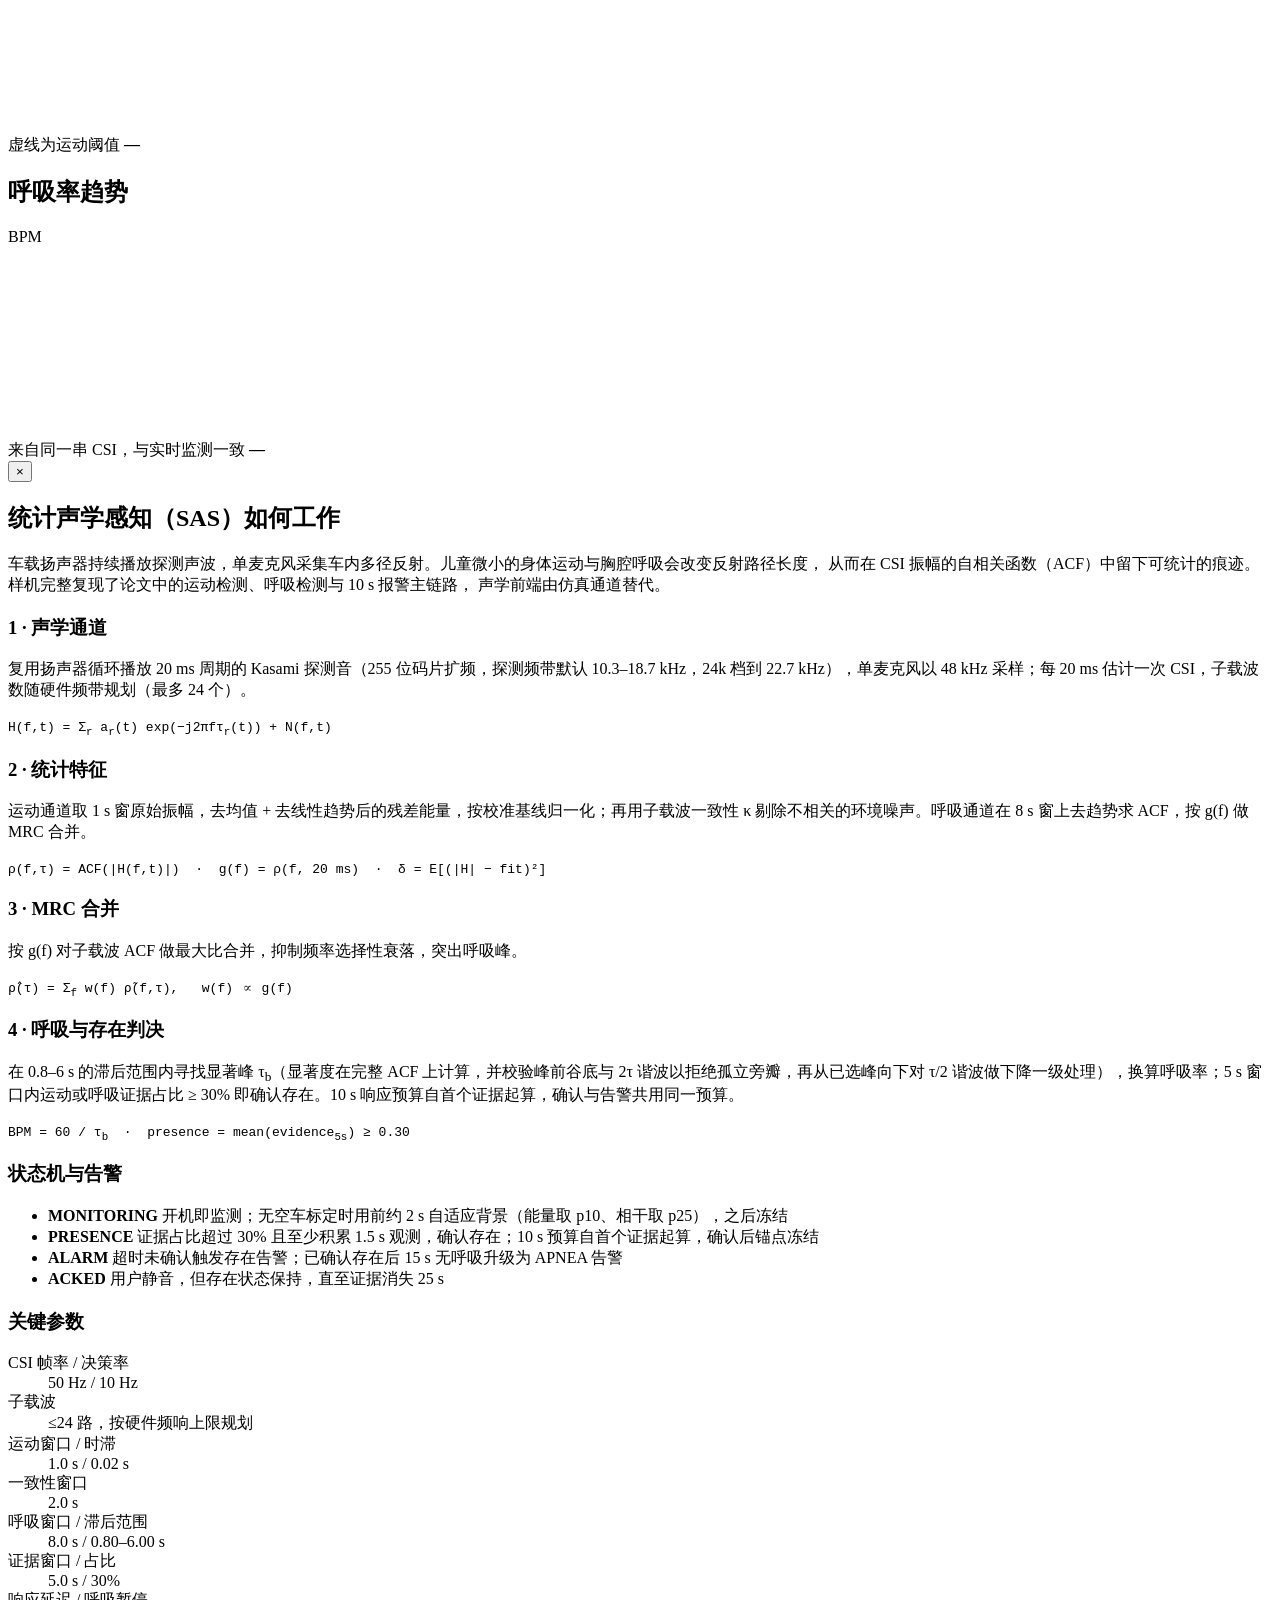
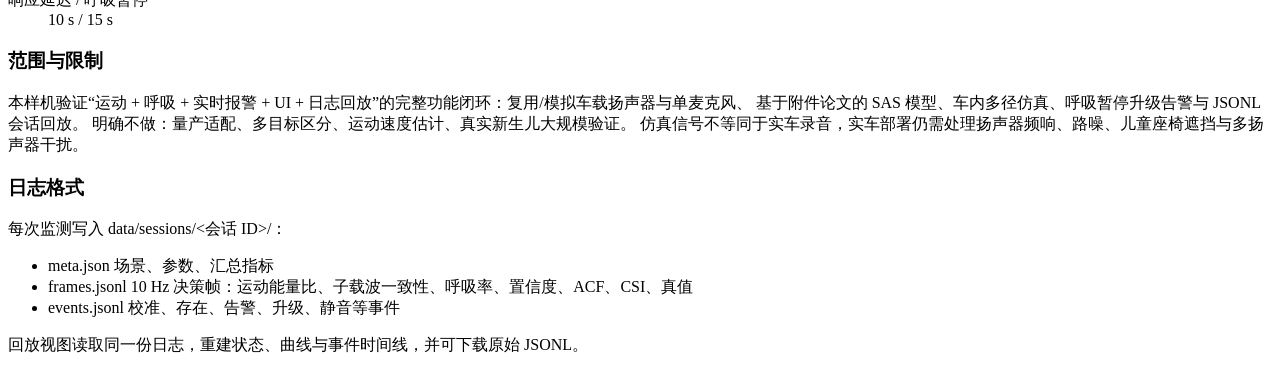
==== commit 29c8fc52: "feat: 音频可视化用 0–20 kHz 语谱图替代波形包络 波形包络看不出探测载波是否掉帧或被压带，改为 STFT 语谱图：频率轴取块内 最大值以保留窄带载波，时间轴同样取最大值保留瞬态，相对峰值" ====
--- a/web/index.html
+++ b/web/index.html
@@ -366,7 +366,7 @@
         <span class="hint">WAV · 本地分析</span>
       </div>
       <p class="note">
-        上传一段包含 Kasami 探测音的 WAV，查看波形、频谱、CSI 与检测器实际使用的关键参数。
+        上传一段包含 Kasami 探测音的 WAV，查看语谱图、频谱、CSI 与检测器实际使用的关键参数。
         文件只在本地服务中分析，不上传云端。
       </p>
       <div class="audio-controls">
@@ -416,13 +416,13 @@
 
       <section class="card chart-card">
         <div class="card-head">
-          <h2>波形包络</h2>
-          <span class="hint">峰值 / RMS</span>
-        </div>
-        <canvas id="audioWaveChart" height="190"></canvas>
+          <h2>语谱图</h2>
+          <span class="hint">STFT · 0–20 kHz</span>
+        </div>
+        <canvas id="audioSpectrogramChart" height="190"></canvas>
         <div class="chart-foot">
-          <span>按块取最大/最小值，保留瞬态</span>
-          <b id="audioWaveFoot" class="mono">—</b>
+          <span>相对峰值 0–70 dB；暗带即掉帧、压带或干扰</span>
+          <b id="audioSpecgramFoot" class="mono">—</b>
         </div>
       </section>
 
